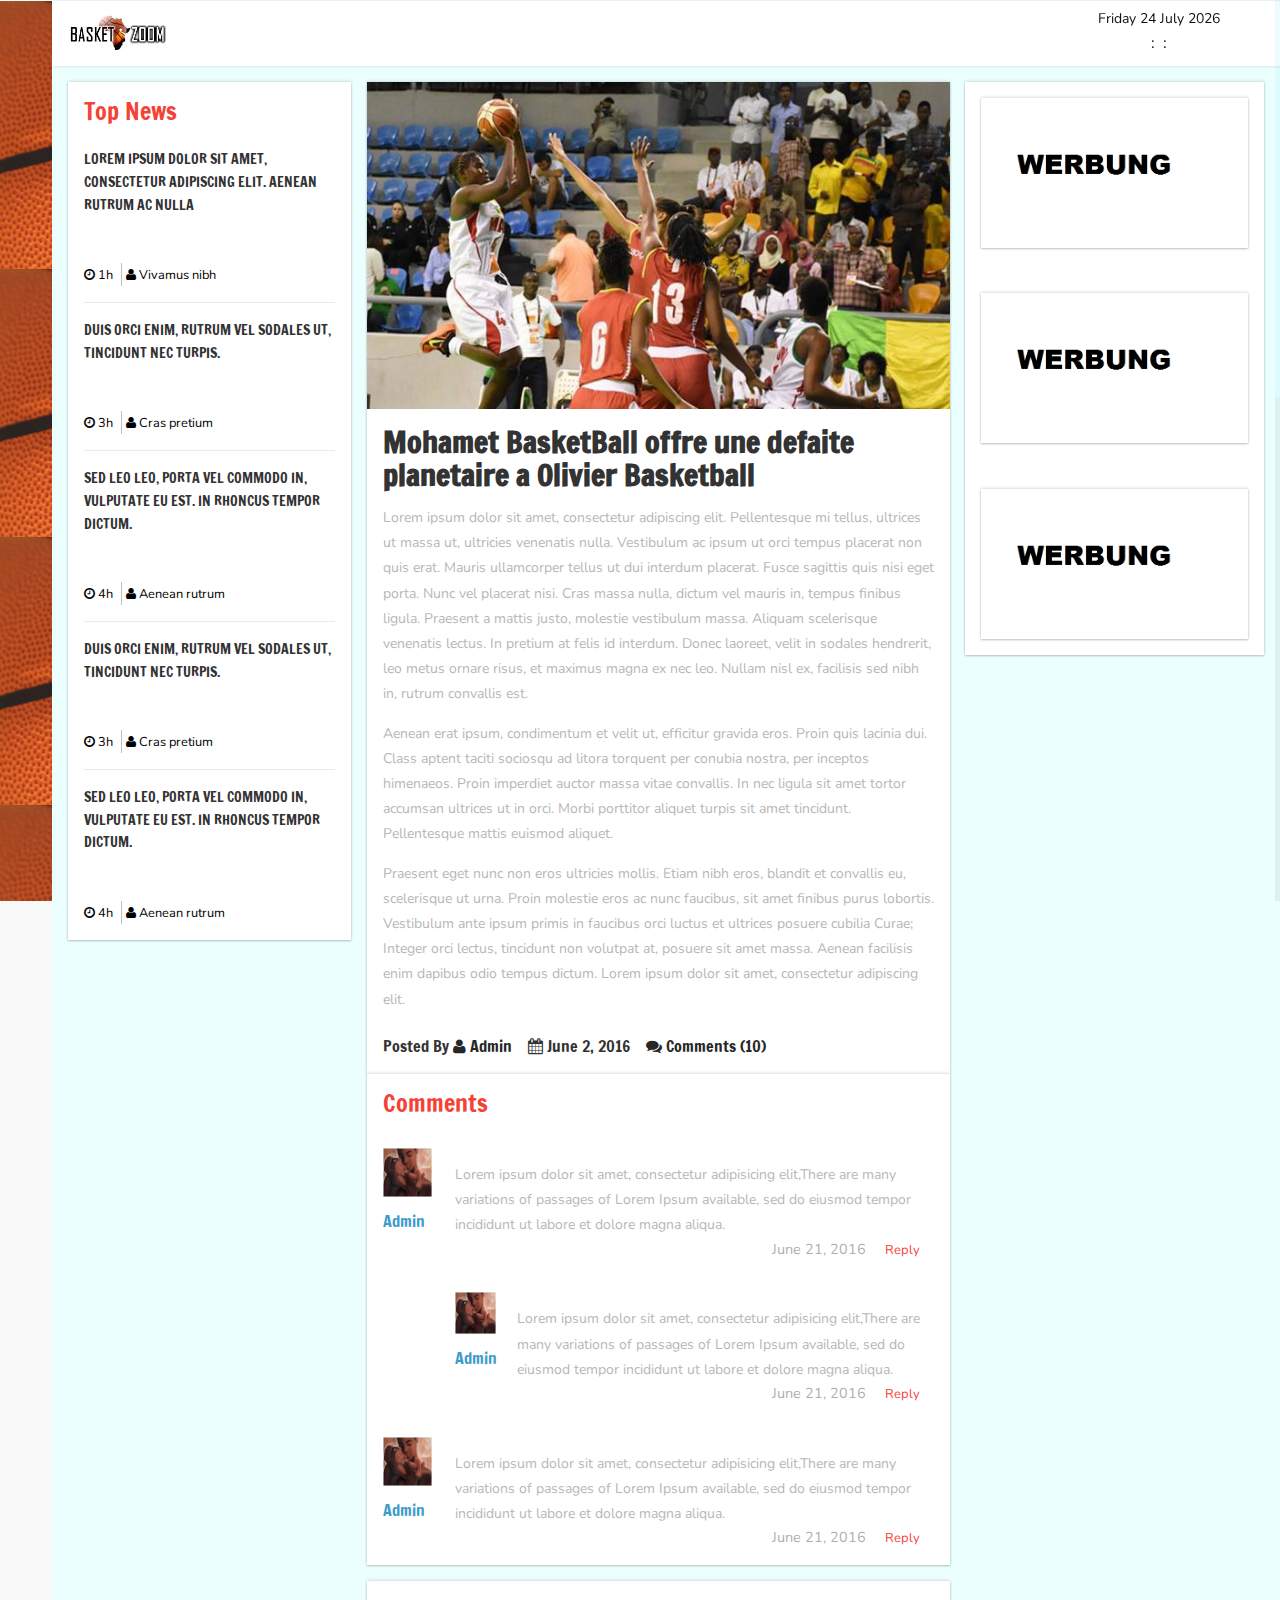
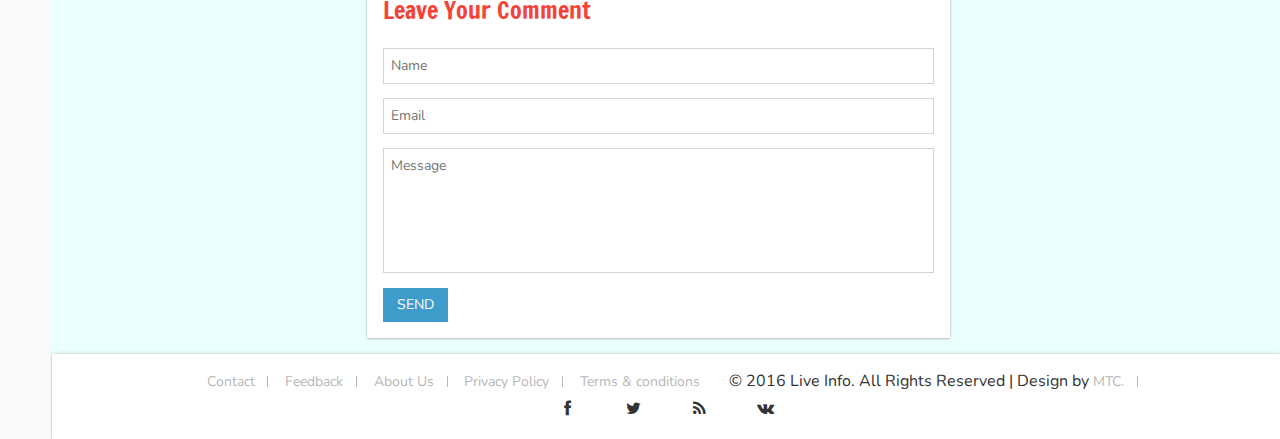
==== single.html @ 3afd2fc9 "basket ball Zoom template" ====
<!--
Author: W3layouts
Author URL: http://w3layouts.com
License: Creative Commons Attribution 3.0 Unported
License URL: http://creativecommons.org/licenses/by/3.0/
-->
<!DOCTYPE HTML>
<html>
<head>
<title>Live info a Sports Category Flat Bootstrap Responsive Website Template | Single :: w3layouts</title>
<meta name="viewport" content="width=device-width, initial-scale=1">
<meta http-equiv="Content-Type" content="text/html; charset=utf-8" />
<meta property="og:title" content="Vide" />
<meta name="keywords" content="Live info Responsive web template, Bootstrap Web Templates, Flat Web Templates, Android Compatible web template, 
Smartphone Compatible web template, free webdesigns for Nokia, Samsung, LG, SonyEricsson, Motorola web design" />
<script type="application/x-javascript"> addEventListener("load", function() { setTimeout(hideURLbar, 0); }, false); function hideURLbar(){ window.scrollTo(0,1); } </script>
 <!-- Bootstrap Core CSS -->
<link href="css/bootstrap.min.css" rel='stylesheet' type='text/css' />
<!-- Custom CSS -->
<link href="css/style.css" rel='stylesheet' type='text/css' />
<!-- Graph CSS -->
<link href="css/font-awesome.css" rel="stylesheet"> 
<!-- jQuery -->
<!-- lined-icons -->
<link rel="stylesheet" href="css/icon-font.min.css" type='text/css' />
<!-- //lined-icons -->

<!----webfonts--->
<link href='//fonts.googleapis.com/css?family=Nunito:400,700,300' rel='stylesheet' type='text/css'>
<link href='//fonts.googleapis.com/css?family=Francois+One' rel='stylesheet' type='text/css'>
<!---//webfonts---> 
 <!-- Meters graphs -->
<script src="js/jquery-1.11.1.min.js"></script>
<!-- Placed js at the end of the document so the pages load faster -->
</head> 
   
 <body class="sticky-header left-side-collapsed">
    <section>
    <!-- left side start-->
		<div class="left-side sticky-left-side">
		</div>
		<!-- left side end-->
		<!-- main content start-->
		<div class="main-content">
			<!-- header-starts -->
			<div class="header-section">
				<div class="top-logo">

					<h1><a href="index.html"><img src="images/basketZoom.png"></a></h1>   

				</div>

				<div class="clock-bottom pull-right">
					<div class="clock">
						<div id="Date"></div>
						<ul>
							<li id="hours"> </li>
							<li id="point">:</li>
							<li id="min"> </li>
							<li id="point">:</li>
							<li id="sec"> </li>
						</ul>
					</div>
				</div>
				<div class="clearfix"> </div>
			</div>
			<div id="page-wrapper">
				<div class="top-grids">
					<div class="top-grids-info">
						<!-- top-grid-right -->
						<div class="col-md-3 top-grid-right basket-top-grid-right s-top-grid-right">
							<div class="top-news features">
								<div class="top-news-heading">
									<h3>Top News</h3>
								</div>
								<div class="top-news-grids">
									<div class="top-news-grid">
										<div class="top-news-grid-heading">
											<a href="single.html">Lorem ipsum dolor sit amet, consectetur adipiscing elit. Aenean rutrum ac nulla</a>
										</div>
										<div class="t-grid top-th-grid">
											<ul>
												<li><a href="#"><i class="fa fa-clock-o"></i> 1h</a></li>
												<li><a href="#"><i class="fa fa-user"></i> Vivamus nibh</a></li>
											</ul>
										</div>
									</div>
									<div class="top-news-grid">
										<div class="top-news-grid-heading">
											<a href="single.html">Duis orci enim, rutrum vel sodales ut, tincidunt nec turpis.</a>
										</div>
										<div class="t-grid top-th-grid">
											<ul>
												<li><a href="#"><i class="fa fa-clock-o"></i> 3h</a></li>
												<li><a href="#"><i class="fa fa-user"></i> Cras pretium</a></li>
											</ul>
										</div>
									</div>
									<div class="top-news-grid s-top-news-grid">
										<div class="top-news-grid-heading">
											<a href="single.html">Sed leo leo, porta vel commodo in, vulputate eu est. In rhoncus tempor dictum. </a>
										</div>
										<div class="t-grid top-th-grid">
											<ul>
												<li><a href="#"><i class="fa fa-clock-o"></i> 4h</a></li>
												<li><a href="#"><i class="fa fa-user"></i> Aenean rutrum</a></li>
											</ul>
										</div>
									</div>
									<div class="top-news-grid">
										<div class="top-news-grid-heading">
											<a href="single.html">Duis orci enim, rutrum vel sodales ut, tincidunt nec turpis.</a>
										</div>
										<div class="t-grid top-th-grid">
											<ul>
												<li><a href="#"><i class="fa fa-clock-o"></i> 3h</a></li>
												<li><a href="#"><i class="fa fa-user"></i> Cras pretium</a></li>
											</ul>
										</div>
									</div>
									<div class="top-news-grid s-top-news-grid-info">
										<div class="top-news-grid-heading">
											<a href="single.html">Sed leo leo, porta vel commodo in, vulputate eu est. In rhoncus tempor dictum. </a>
										</div>
										<div class="t-grid top-th-grid">
											<ul>
												<li><a href="#"><i class="fa fa-clock-o"></i> 4h</a></li>
												<li><a href="#"><i class="fa fa-user"></i> Aenean rutrum</a></li>
											</ul>
										</div>
									</div>
								</div>
							</div>
							
						</div>
						<!-- //top-grid-right -->
						<!-- top-grid-left -->
						<div class="col-md-9 top-grid-left basket-top-grid-left">
							<!-- top-big-grids -->
							<div class="top-big-grids">
								<div class="col-md-8 top-grid-left-left s-top-grid-left-left">
									<div class="top-grid-left-left-grids">
										<div class="s-top-grid-left-img">
											<div data-video="Bzt6h5uFWOU" id="video"> 
												<img src="images/f4.jpg" alt="Use your own screenshot."> 
											</div>
											<div class="clearfix"> </div>
											<div  class="single-img-grid">
												<div class="s-author">
													<h2> <b>Mohamet BasketBall offre une defaite planetaire a Olivier Basketball </b></h2>
												</div>
												<div class="s-para">
													<p>Lorem ipsum dolor sit amet, consectetur adipiscing elit. Pellentesque mi tellus, ultrices ut massa ut, ultricies venenatis nulla. Vestibulum ac ipsum ut orci tempus placerat non quis erat. Mauris ullamcorper tellus ut dui interdum placerat. Fusce sagittis quis nisi eget porta. Nunc vel placerat nisi. Cras massa nulla, dictum vel mauris in, tempus finibus ligula. Praesent a mattis justo, molestie vestibulum massa. Aliquam scelerisque venenatis lectus. In pretium at felis id interdum. Donec laoreet, velit in sodales hendrerit, leo metus ornare risus, et maximus magna ex nec leo. Nullam nisl ex, facilisis sed nibh in, rutrum convallis est.
													<span>Aenean erat ipsum, condimentum et velit ut, efficitur gravida eros. Proin quis lacinia dui. Class aptent taciti sociosqu ad litora torquent per conubia nostra, per inceptos himenaeos. Proin imperdiet auctor massa vitae convallis. In nec ligula sit amet tortor accumsan ultrices ut in orci. Morbi porttitor aliquet turpis sit amet tincidunt. Pellentesque mattis euismod aliquet.</span>
													Praesent eget nunc non eros ultricies mollis. Etiam nibh eros, blandit et convallis eu, scelerisque ut urna. Proin molestie eros ac nunc faucibus, sit amet finibus purus lobortis. Vestibulum ante ipsum primis in faucibus orci luctus et ultrices posuere cubilia Curae; Integer orci lectus, tincidunt non volutpat at, posuere sit amet massa. Aenean facilisis enim dapibus odio tempus dictum. Lorem ipsum dolor sit amet, consectetur adipiscing elit.
													</p>
													
												</div>
												</br>
												<div class="s-author">
													<p>Posted By <a href="#"><i class="fa fa-user" aria-hidden="true"></i> Admin</a> &nbsp;&nbsp; <i class="fa fa-calendar" aria-hidden="true"></i> June 2, 2016 &nbsp;&nbsp; <a href="#"><i class="fa fa-comments" aria-hidden="true"></i> Comments (10)</a></p>
												</div>
											</div>
										</div>
									</div>
								
									<div class="comments-grid">
										<div class="comments-heading">
											<h3>Comments</h3>
										</div>
										<div class="response">
											<div class="media response-info">
												<div class="media-left response-text-left">
													<a href="#">
														<img class="media-object" src="images/at1.jpg" alt="">
													</a>
													<h5><a href="#">Admin</a></h5>
												</div>
												<div class="media-body response-text-right">
													<p>Lorem ipsum dolor sit amet, consectetur adipisicing elit,There are many variations of passages of Lorem Ipsum available, 
														sed do eiusmod tempor incididunt ut labore et dolore magna aliqua.</p>
													<ul>
														<li>June 21, 2016</li>
														<li><a href="single.html">Reply</a></li>
													</ul>
													<div class="media response-info">
														<div class="media-left response-text-left">
															<a href="#">
																<img class="media-object" src="images/at2.jpg" alt="">
															</a>
															<h5><a href="#">Admin</a></h5>
														</div>
														<div class="media-body response-text-right">
															<p>Lorem ipsum dolor sit amet, consectetur adipisicing elit,There are many variations of passages of Lorem Ipsum available, 
																sed do eiusmod tempor incididunt ut labore et dolore magna aliqua.</p>
															<ul>
																<li>June 21, 2016</li>
																<li><a href="single.html">Reply</a></li>
															</ul>		
														</div>
														<div class="clearfix"> </div>
													</div>
												</div>
												<div class="clearfix"> </div>
											</div>
											<div class="media response-info">
												<div class="media-left response-text-left">
													<a href="#">
														<img class="media-object" src="images/at3.jpg" alt="">
													</a>
													<h5><a href="#">Admin</a></h5>
												</div>
												<div class="media-body response-text-right">
													<p>Lorem ipsum dolor sit amet, consectetur adipisicing elit,There are many variations of passages of Lorem Ipsum available, 
														sed do eiusmod tempor incididunt ut labore et dolore magna aliqua.</p>
													<ul>
														<li>June 21, 2016</li>
														<li><a href="single.html">Reply</a></li>
													</ul>		
												</div>
												<div class="clearfix"> </div>
											</div>
										</div>
									</div>
									<div class="opinion">
										<h3>Leave Your Comment</h3>
										<form>
											<input  type="text" placeholder="Name" required="">
											<input type="text" placeholder="Email" required="">
											<textarea  placeholder="Message" required=""></textarea>
											<input  type="submit" value="SEND">
										</form>
									</div>
								</div>
								<!-- top-grid-left-right -->
								<div class="col-md-4 top-grid-left-right s-top-grid-left-right">
									<!-- most-view-grids -->
									<div class="most-view-grids s-most-view-grids">
										<div class="two-grid-info">
												<div class="two-grid-img">
													<a href="single.html"><img src="images/werbung.png" alt="" /></a>
												</div>
												
										</div>
										</br> </br>
									    <div class="two-grid-info">
												<div class="two-grid-img">
													<a href="single.html"><img src="images/werbung.png" alt="" /></a>
												</div>
												
										</div>
										</br> </br>
										   <div class="two-grid-info">
												<div class="two-grid-img">
													<a href="single.html"><img src="images/werbung.png" alt="" /></a>
												</div>
												
										</div>
									</div>
									<!-- //most-view-grids -->
								</div>
								<!-- top-grid-left-right -->
								<div class="clearfix"> </div>
							</div>
							<!-- //top-big-grids -->
						</div>
						<!-- //top-grid-left -->
						<div class="clearfix"> </div>
					</div>
				
				</div>
			</div>
			<!-- Modal -->
						<div class="modal fade" id="myModal" role="dialog">
							<div class="modal-dialog">
							<!-- Modal content-->
								<div class="modal-content">
									<div class="modal-header">
										<button type="button" class="close" data-dismiss="modal">&times;</button>
										<div class="login-body">
											<div class="login-heading">
												<h3>Login</h3>
											</div>
											<div class="login-info">
												<form>
													<input type="text" class="user" name="email" placeholder="Email" required="">
													<input type="password" name="password" class="lock" placeholder="Password">
													<div class="forgot-top-grids">
														<div class="forgot-grid">
															<ul>
																<li>
																	<input type="checkbox" id="brand1" value="">
																	<label for="brand1"><span></span>Remember me</label>
																</li>
															</ul>
														</div>
														<div class="forgot">
															<a href="#">Forgot password?</a>
														</div>
														<div class="clearfix"> </div>
													</div>
													<input type="submit" name="Sign In" value="Login">
													<div class="signup-text">
														<a href="signup.html">Don't have an account? Create one now</a>
													</div>
													<hr>
													<h2>or login with</h2>
													<div class="login-icons">
														<ul>
															<li><a href="#" class="facebook"><i class="fa fa-facebook"></i></a></li>
															<li><a href="#" class="twitter"><i class="fa fa-twitter"></i></a></li>
															<li><a href="#" class="google"><i class="fa fa-google-plus"></i></a></li>
															<li><a href="#" class="dribbble"><i class="fa fa-dribbble"></i></a></li>
														</ul>
													</div>
												</form>
											</div>
										</div>
									</div>
								</div>
							</div>
						</div>
					<!-- //	Modal -->
			<!--footer section start-->
	<footer>
			<div class="footer-left">
				<ul>
					<li><a href="contact.html">Contact</a></li>
					<li><a href="#"  data-toggle="modal" data-target="#myModal">Feedback</a></li>
					<li><a href="about.html">About Us</a></li>
					<li><a href="privacy.html">Privacy Policy</a></li>
					<li><a href="terms.html">Terms & conditions</a></li>
					<li><p>© 2016 Live Info. All Rights Reserved | Design by <a href="https://w3layouts.com/" target="_blank">MTC.</a></p></li>
				</ul>
			</div>
			
			<div class="social">
				<ul>
					<li><a href="#"><i class="fa fa-facebook"></i></a></li>
					<li><a href="#"><i class="fa fa-twitter"></i></a></li>
					<li><a href="#"><i class="fa fa-rss"></i></a></li>
					<li><a href="#"><i class="fa fa-vk"></i></a></li>
				</ul>
			</div>
			<div class="clearfix"> </div>
		</footer>
        <!--footer section end-->
		</div>
        

      <!-- main content end-->
	</section>
	<script src="js/modernizr.custom.js"></script>
	<!--pop-up-->
	<script src="js/menu_jquery.js"></script>
	<!--//pop-up-->	
	<script src="js/jquery.nicescroll.js"></script>
	<script src="js/scripts.js"></script>
	<!-- Bootstrap Core JavaScript -->
	<script src="js/bootstrap.min.js"></script>
	<!--pop-up-->
	<script src="js/menu_jquery.js"></script>
	<!--//pop-up-->	
	<!-- clock-bottom -->
	<script type="text/javascript">
	$(document).ready(function() {
	// Create two variable with the names of the months and days in an array
	var monthNames = [ "January", "February", "March", "April", "May", "June", "July", "August", "September", "October", "November", "December" ]; 
	var dayNames= ["Sunday","Monday","Tuesday","Wednesday","Thursday","Friday","Saturday"]

	// Create a newDate() object
	var newDate = new Date();
	// Extract the current date from Date object
	newDate.setDate(newDate.getDate());
	// Output the day, date, month and year    
	$('#Date').html(dayNames[newDate.getDay()] + " " + newDate.getDate() + ' ' + monthNames[newDate.getMonth()] + ' ' + newDate.getFullYear());

	setInterval( function() {
		// Create a newDate() object and extract the seconds of the current time on the visitor's
		var seconds = new Date().getSeconds();
		// Add a leading zero to seconds value
		$("#sec").html(( seconds < 10 ? "0" : "" ) + seconds);
		},1000);
		
	setInterval( function() {
		// Create a newDate() object and extract the minutes of the current time on the visitor's
		var minutes = new Date().getMinutes();
		// Add a leading zero to the minutes value
		$("#min").html(( minutes < 10 ? "0" : "" ) + minutes);
		},1000);
		
	setInterval( function() {
		// Create a newDate() object and extract the hours of the current time on the visitor's
		var hours = new Date().getHours();
		// Add a leading zero to the hours value
		$("#hours").html(( hours < 10 ? "0" : "" ) + hours);
		}, 1000);
		
	}); 
	</script>
	<!-- clock-bottom -->
	
	<!-- video -->
	<script src="js/simplePlayer.js"></script>
	<script>
		$("document").ready(function() {
			$("#video").simplePlayer();
		});
	</script>
	<!-- //video -->
	<!-- ResponsiveTabs -->
	<script src="js/easyResponsiveTabs.js" type="text/javascript"></script>
	<script type="text/javascript">
		$(document).ready(function () {
			$('#horizontalTab').easyResponsiveTabs({
				type: 'default', //Types: default, vertical, accordion           
				width: 'auto', //auto or any width like 600px
				fit: true   // 100% fit in a container
			});
		});
	</script>
	<!-- //ResponsiveTabs -->
</body>
</html>
---- css/style.css ----
/*
Author: W3layout
Author URL: http://w3layouts.com
License: Creative Commons Attribution 3.0 Unported
License URL: http://creativecommons.org/licenses/by/3.0/
*/
h1,h2,h3,h4,h5,h6{
	margin:0;	
	font-family: 'Francois One', sans-serif;
}
ul, ol {margin: 0;}
p {margin: 0;}

html, body{
	font-family: 'Nunito', sans-serif;
    font-size: 100%;
  	overflow-x: hidden;
	background: #f9f9f9;
}
body a{
	transition:0.5s all;
	-webkit-transition:0.5s all;
	-moz-transition:0.5s all;
	-o-transition:0.5s all;
	-ms-transition:0.5s all;
	text-decoration:none;
}
a:focus, a:active, a:hover {
    outline: none;
    -webkit-transition: all 0.3s;
    -moz-transition: all 0.3s;
    transition: all 0.3s;
    color: #353F4F;
	text-decoration:none;
}
.icons {
    margin: 2em 2em;
    background: #fff;
    padding: 2em;
	-ms-box-shadow: 0 1px 3px 0px rgba(0, 0, 0, 0.2);
    -o-box-shadow: 0 1px 3px 0px rgba(0, 0, 0, 0.2);
    -moz-box-shadow: 0 1px 3px 0px rgba(0, 0, 0, 0.2);
    -webkit-box-shadow: 0 1px 3px 0px rgba(0, 0, 0, 0.2);
    box-shadow: 0 1px 3px 0px rgba(0, 0, 0, 0.2);
}
.ic-ons {
    padding: 1em;
}
.fa-hover.col-md-3.col-sm-4 {
    font-size: 1em;
    padding: .5em;
}
.met-top {
    float: right;
    width: 40%;
}
.show_hide {
    display:none;
    float:left;
}
.meters_list{
	border: 1px solid #F0F0F0;
	background: #65cea7;
	color:#FFF;
	border-radius: 4px;
	-webkit-border-radius: 4px;
	-moz-border-radius: 4px;
	-o-border-radius: 4px;
	padding:0;
	font-size: 20px;
	text-transform: uppercase;
	font-weight: 600;
}
.meters_list img{
	width: 24%;
	display: inline-block;
	vertical-align: middle;
	margin-right: 15px;
}
.nofitications-dropdown li .dropdown-menu:before,.drp-mnu:before {
    position: absolute;
    top:-8.5px;
    left: 5px;
    display: inline-block;
    border-right: 8px solid transparent;
    border-bottom: 8px solid #DFDFDF;
    border-left: 8px solid transparent;
    content: '';
}
/*---------------------------------
            LEFT SIDE
----------------------------------*/

.left-side {
    width: 200px;
    position: absolute;
    top: 0;
    left: 0;
}

.sticky-left-side {
    position: fixed;
    height: 100%;
    overflow-y: auto;
    z-index: 999;
    background: #3E9CCA;
	background-image: url(../images/basketball-background-25.png);
}	
.left-side-collapsed .sticky-left-side {
    overflow-y: visible;
}
.logo a {
	color: #FFFFFF;
	font-size: .875em;
    margin: 0;
    text-decoration: none;
    display: block;
    text-transform: capitalize;
	padding: 12px 15px;
}
.logo a span{
    padding-left: .5em;
}
.logo a:hover{
	color:#F44336;
	background-color: #353f4f;
}
.logo-icon {
    display: none;
}
div#page-wrapper {
    padding: 2em 1em 1em;
}
.left-side-collapsed .logo-icon {
    height: 51px;
    margin-top: 0;
    display: block !important;
}
.logo-icon a{
    display: block;
    text-align: center;
    text-decoration: none;
    padding: 10px;
}
.logo-icon a i{
	line-height: 1.4em;
    font-size: 1.5em;
    color: #fff;
    padding-top: 10px;
    display: block;
}
.logo-icon a:hover{
	color:#b8c9f1;
}
.left-side-inner {
    padding: 0px;
    margin-bottom: 50px;
}

.left-side .searchform {
    display: none;
}

.left-side .searchform::after {
    content: '';
    display: block;
    clear: both;
}

.left-side .searchform input {
    padding: 10px;
    width:83%;
    margin: 0 0 15px 10px;
    -moz-border-radius: 2px;
    -webkit-border-radius: 2px;
    border-radius: 2px;
    border: none;
}

.left-side .logged-user {
    padding: 0 0 15px 12px;
    margin: 0 0 10px 0;
    border-bottom: 1px solid rgba(255, 255, 255, 0.1);
    display: none;
}

.left-side .logged-user .media-object {
    width: 40px;
    height:40px;
    display:block;
    -moz-border-radius: 3em;
    -webkit-border-radius: 3em;
    border-radius: 3em;
    float: left;
}

.left-side .logged-user .media-body {
    margin-left: 60px;
    color: #d7d7d7;
}
/*-- w3layouts --*/
.left-side .logged-user .media-body h4 {
    font-size: 15px;
    margin: 5px 0 0 0;
}

.left-side .logged-user .media-body h4 a {
    color: #fff;
}

.left-side .logged-user .media-body span {
    font-style: italic;
    font-size: 11px;
    opacity: 0.5;
}

.custom-nav {
    margin-bottom: 10px;
}

.custom-nav > li > a {
    color: #FFFFFF;
    padding: 12px 20px;
    border-radius: 0;
    -webkit-border-radius: 0;
    font-size: .875em;
}

.custom-nav > li > a:hover,
.custom-nav > li > a:active {
    background-color: #353f4f;
    color:#F44336;
    border-radius: 0;
    -webkit-border-radius: 0;
}

.custom-nav > li.menu-list > a {
    background: transparent;
}

.custom-nav > li.menu-list > a:hover {
    background-color: #353f4f;
}

.custom-nav > li.nav-active > a {
    background-color:#353f4f;
    color:#F44336;
}

.custom-nav > li.nav-active > ul{
	/*-- agileits --*/
    display: block;
}

.custom-nav > li.nav-active > a:hover {
    
}

.custom-nav > li.active > a,
.custom-nav > li.active > a:hover,
.custom-nav > li.active > a:focus {
    background-color: #353f4f;
    color:#F44336;
}

ul.dropdown-menu.drp-mnu li {
    width: 100%;
}

.custom-nav > li.menu-list.active > a {
    background-image: url(../images/plus.png);
}

.custom-nav > li.nav-active.active > a {
    background-image: url(../images/minus.png);
}

.custom-nav > li.nav-active.active > a:hover {
    background-image: url(../images/minus.png);
}

.custom-nav li .fa {
    font-size: 16px;
    vertical-align: middle;
    margin-right: 10px;
    width: 16px;
    text-align: center;
}

.custom-nav .sub-menu-list {
    list-style: none;
    display: none;
    margin: 0;
    padding: 0;
    background: #353f4f;
}

.custom-nav .sub-menu-list > li > a {
    color: #fff;
    font-size: 13px;
	/*-- w3layouts --*/
    display: block;
    padding: 10px 5px 10px 50px;
    -moz-transition: all 0.2s ease-out 0s;
    -webkit-transition: all 0.2s ease-out 0s;
    transition: all 0.2s ease-out 0s;
}

.custom-nav .sub-menu-list > li > a:hover,
.custom-nav .sub-menu-list > li > a:active,
.custom-nav .sub-menu-list > li > a:focus {
    text-decoration: none;
    color:#fff;
	background: #FF5F54;
}
.profile_img i {
	float: right;
    margin: .5em 0 0;
    color:#00BCD4;
}
.custom-nav .sub-menu-list > li .fa {
    font-size: 12px;
    opacity: 0.5;
    margin-right: 5px;
    text-align: left;
    width: auto;
    vertical-align: baseline;
}

.custom-nav .sub-menu-list > li.active > a {
    color: #65CEA7;
    background-color: #2A323F;
}

.custom-nav .sub-menu-list ul {
    margin-left: 12px;
    border: 0;
}

.custom-nav .menu-list.active ul {
    display: block;
}
.nav>li>a {
	position: relative;
	display: block;
	padding: 12px 15px;
}
.nav>li {
	position: relative;
	display: block;
	/*-- agileits --*/
}
.nav-stacked>li+li {
    margin-top: 0;
    margin-left: 0;
}
@media (max-width:767px){
	.hidden-xs{display:none!important}
	.visible-xs {
		display: none !important;
	}
}
@media (min-width:768px) and (max-width:991px){
	.hidden-sm{display:none!important}
}
@media (min-width:992px) and (max-width:1199px){
	.hidden-md{display:none!important}
}
@media (min-width:1200px){
	.hidden-lg{display:none!important}
}
/*------------------------------------------
            LEFT SIDE COLLAPSE
-------------------------------------------*/

.left-side-collapsed .logo {
    display: none;
}

.left-side-collapsed .header-section {
    margin-left: 0px;
}

.left-side-collapsed .left-side {
    width: 52px;
    top: 0px;
}

.left-side-collapsed .left-side-inner {
    padding: 0;
}

h5.left-nav-title {
    margin-left: 10px;
    color: #fff;
    margin-bottom:8px;
}

.left-side-collapsed .custom-nav {
    margin: 2px 0 20px 0;
}

.left-side-collapsed .custom-nav li a {
    text-align: center;
    padding: 7px;
    position: relative;
	
}

.left-side-collapsed .custom-nav > li.menu-list > a {
    background-image: none;
}

.left-side-collapsed .custom-nav li a span {
    position: absolute;
    background:#F44336;
    padding: 11.7px;
    left: 52px;
    top: 1px;
    min-width: 160px;
    text-align: left;
    z-index: 100;
    display: none;
	font-size:14px;
}

.left-side-collapsed .custom-nav li a span:after {
    right: 100%;
    top: 50%;
    border: solid transparent;
    content: " ";
    height: 0;
    width: 0;
    position: absolute;
    pointer-events: none;
    border-color: rgba(0, 0, 0, 0);
    border-right-color:#F44336;
    border-width: 6px;
    margin-top: -6px;
}

.left-side-collapsed .custom-nav li.active a span {
    -moz-border-radius: 0;
    -webkit-border-radius: 0;
    border-radius: 0;
}

.left-side-collapsed .custom-nav ul,
.left-side-collapsed .custom-nav .menu-list.nav-active ul {
    display: none;
}

.left-side-collapsed .custom-nav .menu-list.nav-hover ul {
    display: block;
}

.left-side-collapsed .custom-nav > li.nav-hover > a,
.left-side-collapsed .custom-nav > li.nav-hover.active > a {
    background:#353f4f;
    color:#F44336;
}

.left-side-collapsed .custom-nav li.nav-hover a span {
    display: block;
    color: #fff;
}

.left-side-collapsed .custom-nav li.nav-hover.active a span {
    background:#F44336;
    color: #fff;
}

.left-side-collapsed .custom-nav li.nav-hover ul {
    display: block;
    position: absolute;
    top: 44px;
    left: 52px;
    margin: 0;
    min-width: 160px;
	background: #FF5F54;
    z-index: 100;
    -moz-border-radius: 0 0 2px 0;
    -webkit-border-radius: 0 0 2px 0;
    border-radius: 0 0 2px 0;
}

.left-side-collapsed .custom-nav ul a {
    text-align: left;
    padding: 6px 10px;
    padding-left: 10px;
}

.left-side-collapsed .custom-nav ul a:hover {
    background: #F44336;
}

.left-side-collapsed .custom-nav li a i {
    margin-right: 0;
	font-size: 1.2em;
}
ul.nav li a span {
    padding-left: .5em;
}

.left-side-collapsed .main-content {
    margin-left: 52px;
}


.left-side-collapsed .left-side{
    overflow: visible !important;
}

/*----------------------------
        HEADER SECTION
-----------------------------*/

.header-section {
    background: #ffffff;
    box-shadow: 1px 0 3px rgba(0,0,0,.15);
    -webkit-box-shadow: 1px 0 3px rgba(0,0,0,.15);
    -moz-box-shadow: 1px 0 3px rgba(0,0,0,.15);
    -o-box-shadow: 1px 0 3px rgba(0,0,0,.15);
}

.header-section::after {
    clear: both;
    display: block;
    content: '';
}
.move-button{
	
}
.toggle-btn {
    font-size: 15px;
    padding: 10px 0 0;
    width: 40px;
    height: 40px;
    margin: 0 0 0 2em;
    text-align: center;
    cursor: pointer;
    float: left;
    color: #fff;
    background: #F44336;
    border: none;
    border-radius: 100%;
    -moz-transition: all 0.2s ease-out 0s;
    -webkit-transition: all 0.2s ease-out 0s;
    transition: all 0.2s ease-out 0s;
}

.toggle-btn:hover {
    background:#C3C3C3;
    color: #fff;
}

.searchform input {
    box-shadow: none;
    float: left;
    font-size: 14px;
    margin:8px 0 0 10px;
    padding:7px 10px;
    width: 220px;
    outline:none;
    border:1px solid #eee;
    border-radius:4px;
    -webkit-border-radius:4px;
    -moz-border-radius:4px;
    -o-border-radius:4px;
}
.searchform input:focus {
    -moz-box-shadow: none;
    -webkit-box-shadow: none;
    box-shadow: none;
    border-color: #ddd;
}
.logo-co{
	float:left;
	padding:7px 15px 6px;
}
.logo-co a {
	display:block;
}
.top-logo{
    float: left;
    width: 9%;
    margin: 0em 1em 0 1em;
}
.top-logo h1{
	margin:0;
}
.top-logo h1 a{
    color: #FFF;
    font-size: 1em;
    text-decoration: none;
    font-weight: 600;
}
.top-search{
    float: left;
    width: 45%;
    text-align: center;
}
.top-search form input[type="text"] {
	display: inline-block;
    background: none;
    border: 1.5px solid #FFFFFF;
    width: 50%;
    outline: none;
    padding: 6px 9px;
    font-size: .9em;
    color: #FFFFFF;
    margin: .4em 0 0 0;
}
.dropdown-grids {
    float: left;
    margin: .4em 0em 0 0;
}
/*--Login --*/
#loginContainer {
    position: relative;
    padding: 0.4em 0em;
    background: #3E9CCA;
}
#loginContainer a span{
    padding: .5em 2em;
    color: #FFF;
}
#loginButton {  
    position:relative;
    z-index:30;
    cursor:pointer;
}
#loginBox {
    position: absolute;
    top: 45px;
    left: -282px;
    display: none;
    z-index: 99999;
}
#loginForm:after {
    content: '';
    position: absolute;
    right: 25px;
    top: -9px;
    border-left: 10px solid rgba(0, 0, 0, 0);
    border-right: 10px solid rgba(0, 0, 0, 0);
    border-bottom: 10px solid #FFFFFF;
}
#loginForm {
    width: 375px;
    background: #fff;
    border: 1px solid #d6d6d6;
}
#loginForm fieldset {
    margin:0 0 15px 0;
    display:block;
    border:0;
    padding:0;
}
fieldset#body {
    border-radius: 3px;
    -webkit-border-radius: 3px;
    -moz-border-radius: 3px;
    -o-border-radius: 3px;
    margin: 0 0 1em 0;
}
#loginForm #checkbox {
    width:auto;
    margin:3px 6px 0 0;
    float:left;
    padding:0;
    border:0;
    *margin:-3px 9px 0 0; 
}
#body label {
    color:#87807c;
    margin:10px 0 0 0;
    display:block;
    float:left;
    font-size:0.9em;
}
#loginForm #body fieldset label{
    display: block;
    float: none;
    margin: 0 0 6px 0;
    font-weight: 400;
}
#body label i {
    color: #9E9E9E;
    font-size: .875em;
    font-style: normal;
}
#loginForm input {
    width: 100%;
    border: 1px solid #DADADA;
    color: #222;
    background: #FFF;
    padding: 6px;
    font-size: 0.9em;
    -webkit-apperance: none;
}
#loginForm #login {
    background: #3E9CCA;
    color: #fff;
    font-size: 1em;
    padding: 5px 20px;
    border: 1px solid #3E9CCA;
    transition: all .5s;
    -webkit-transition: all .5s;
    -moz-transition: all .5s;
    -o-transition: all .5s;
}
#loginForm #login:hover {
    background: #FFFFFF;
    color: #777;
    border: 1px solid #777;
}
#loginForm span {
    display: block;
    padding-bottom: 15px;
}
#loginForm span a{
    color: #DD4B39 !important;
    padding: 0 !important;
    font-size: .875em;
}
#loginForm span a:hover{
    text-decoration: none;
    color: #2B2B2B !important;
}
input:focus {
    outline:none;
}
.login-grid-left{
    float: none;
    width: 100%;
    padding: 2em;
}
.or-grid{
	margin: 1em 0;
    position: relative;
    text-align: center;
}
.or-grid p{
	color:#777;
	font-size:1em;
	margin:0;
}
.or-grid p:before{
    content: '';
    background: #777;
    padding: .4px;
    position: absolute;
    width: 43%;
    top: 47%;
    left: 1%;
}
.or-grid p:after{
    content: '';
    background: #777;
    padding: .4px;
    position: absolute;
    width: 43%;
    top: 47%;
    right: 1%;
}
.social-sits {
    margin: 2em 0 0 0;
}
.facebook-button {
    margin-bottom: 2em;
}
.button-bottom {
    margin-top: 1em;
}
.facebook-button a {
    background: url(../images/fb1.png) no-repeat 14px 9px #3b5998;
    color: #fff;
    padding: .5em 1em .5em 3em;
    text-decoration: none;
    font-size: 14px;
}
.chrome-button a {
    background: url(../images/ch1.png) no-repeat 14px 9px #dd4b39;
    color: #FFF;
    font-size: 14px;
    padding: .5em 1em .5em 3em;
    text-decoration: none;
}
.social-sits p {
    color: #777;
    font-size: .9em;
}
.button-bottom p a {
    color: #F44336;
}
.emergency-grid {
    float: right;
}
.emergency-grid ul{
	padding:0;
	margin:0;
}
.emergency-grid ul li{
    display: inline-block;
    color: #A9A9A9;
    margin: 0;
    font-size: 1em;
}
.emergency-grid ul li.call{
    color: #292929;
    font-weight: 600;
    font-size: 2em;
}
/*--//Login --*/
/* ------------------------------
        STICKY HEADER
---------------------------------*/
.sticky-header .header-section {
    position: fixed;
    top: 0;
    left: 200px;
    width: 100%;
    z-index: 100;
    padding: .5em 0;
}

.sticky-header .main-content {
    padding-top: 50px;
}
.sticky-header .menu-right {
    margin-right: 0;
}
.sticky-header.left-side-collapsed .header-section {
    left: 52px;
}
.sticky-header.left-side-collapsed .menu-right {
    margin-right: 0;
}
.menu-right {
    margin:6px 15px 0px 0;
}
/*-- clock-bottom --*/
.clock-bottom {
    float: left;
    width: 17%;
	margin: 0em 4em 0 1em;
}
@font-face {
    font-family: 'BebasNeueRegular';
    src: url('BebasNeue-webfont.eot');
    src: url('BebasNeue-webfont.eot?#iefix') format('embedded-opentype'),
         url('BebasNeue-webfont.woff') format('woff'),
         url('BebasNeue-webfont.ttf') format('truetype'),
         url('BebasNeue-webfont.svg#BebasNeueRegular') format('svg');
    font-weight: normal;
    font-style: normal;

}



#Date { 
    font-size: .875em;
    text-align: center;
    color: #111111;
 }

.clock ul { 
    padding: 0;
    margin: .2em 0 0 0;
    text-align: center;
}
.clock ul li { 
    display: inline;
    font-size: 1em;
    text-align: center;
    color: #111;
}

#point {
    position: relative;
    -moz-animation: mymove 1s ease infinite;
    -webkit-animation: mymove 1s ease infinite;
    padding-left: 2px;
    padding-right: 2px;
 }

@-webkit-keyframes mymove 
{
0% {opacity:1.0; text-shadow:0 0 20px #00c6ff;}
50% {opacity:0; text-shadow:none; }
100% {opacity:1.0; text-shadow:0 0 20px #00c6ff; }	
}


@-moz-keyframes mymove 
{
0% {opacity:1.0; text-shadow:0 0 20px #00c6ff;}
50% {opacity:0; text-shadow:none; }
100% {opacity:1.0; text-shadow:0 0 20px #00c6ff; }	
}
/*-----------------------------
        MAIN CONTENT
------------------------------*/
.col-md-6.col_1_of_2.span_1_of_2 {
    margin-bottom: 0.6em;
}
.main-content {
    margin-left: 200px;
    background: #ECFFFF;
    min-height: 1000px;
}
.main-content2{
	min-height: 1250px !important;
}
.main-content5{
	min-height: 1030px !important;
}
.main-content6{
	min-height: 1700px !important;
}
.main-content3{
	min-height:2580px !important;
}
.main-content4{
	min-height: 2275px !important;
}
.language-grid {
    float: left;
    width: 10%;
    margin: .4em 1em 0 0;
}
.language-grid select.form-control {
    cursor: pointer;
    color: #FFF;
    border: none;
    background: url(../images/select-arrow.png) no-repeat 95% center;
    border: solid 1px #FFF;
    border-radius: 3px;
    -webkit-border-radius: 3px;
    -moz-border-radius: 3px;
    -o-border-radius: 3px;
    -ms-border-radius: 3px;
    outline: none;
    -webkit-appearance: none;
}
.language-grid select.form-control option {
	color: #272C2E;
    border: none;
    background: #fff;
}
.language-grid select.form-control:focus{
	box-shadow: 0 0 0;
}
.top-grid-left {
    padding-left: 0;
}
.top-grid-left-left {
    padding-left: 0;
}
.top-grid-left-left-grids{
	box-shadow: 0 -1px 3px rgba(0,0,0,.12),0 1px 2px rgba(0,0,0,.24);
}
.top-grid-left-img {
    padding: 0;
}
.background-video {
  position: fixed;
  background-size: cover;
  -webkit-background-size: cover;
  -moz-background-size: cover;
  -o-background-size: cover;
  width: 100%;
  height:100%;
}
.center-container,.ban-shade {
    min-height: 275px;
}
.top-grid-left-img a img{
	width:100%;
}
.top-grid-left-img {
    z-index: 1 !important;
}
video {
    z-index: 1 !important;
}
.top-grid-left-info {
    padding: 1em;
    background: #FFF;
}
.top-grid-left-info a.text,.top-grid-left-right-info a.text{
    font-size: 1.2em;
    margin: 0;
    line-height: 1.3em;
    color: #333;
    font-family: 'Francois One', sans-serif;
}
.top-grid-left-info a.text:hover,.top-grid-left-right-info a.text:hover{
	color:#3E9CCA;
}
.top-grid-left-info p,.top-grid-left-right-info p{
    color: #B7B7B7;
    margin: 1em 0 0 0;
    font-size: .875em;
    line-height: 1.8em;
}
.t-grid{
    margin: 2em 0 0 0;
}
.t-grid ul{
	padding:0;
	margin:0;
}
.t-grid ul li{
    display: inline-block;
    border-right: ridge 1px #BFBFBF;
    padding: 0 .5em;
}
.t-grid ul li:nth-child(2){
	border-right:none;
}
.t-grid ul li a{
	color:#000;
	font-size:.875em;
}
.t-grid ul li a:hover{
	color:#F44336;
}
/*-- three-grids --*/
.three-grids{
	margin:1em 0;
}
.three-grid{
    width: 31.7%;
    float: left;
}
.three-grid:nth-child(2){
	margin:0 1em;
}
.three-grid-img a img{
	width:100%;
}
.three-grid-info{
	box-shadow: 0 -1px 3px rgba(0,0,0,.12),0 1px 2px rgba(0,0,0,.24);
}
.three-grid-text{
    padding: 1em;
    background: #FFF;
}
.three-grid-text-heading a{
    font-size: .875em;
    margin: 0;
    line-height: 1.3em;
    color: #333;
    text-transform: uppercase;
	font-family: 'Francois One', sans-serif;
}
.three-grid-text-heading a:hover{
	color: #3E9CCA;
}
/*-- //three-grids --*/
/*-- two-grids --*/
.two-grids{
	margin:0 0 1em 0;
}
.two-grid-left{
	padding-left:0;
}
.two-grid-right{
	padding-right:0;
}
.two-grid-info{
	box-shadow: 0 -1px 3px rgba(0,0,0,.12),0 1px 2px rgba(0,0,0,.24);
}
.two-grid-img a img{
	width:100%;
}
.two-grid-text {
    background: #FFF;
    padding: 1em;
}
.two-grid-text-heading p{
    color: #B7B7B7;
    margin: 1em 0 0 0;
    font-size: .875em;
    line-height: 1.8em;
}
/*-- //two-grids --*/
/*-- two-grids-bottom --*/
.two-grids-bottom{
	padding:1em;
	box-shadow: 0 -1px 3px rgba(0,0,0,.12),0 1px 2px rgba(0,0,0,.24);
	background:#FFF;
}
.two-grids-bottom-grids {
    padding-bottom: 1em;
    border-bottom: solid 1px #EAEAEA;
}
.two-grids-bottom-grid-img a{
    font-size: 1.2em;
    margin: 0;
    color: #3E9CCA;
    font-family: 'Francois One', sans-serif;
}
.two-grids-bottom-grid-img a:hover{
	color:#F44336;
}
.two-grids-bottom-grid-img a img{
    width: 100%;
    margin: 1em 0;
}
.two-grids-bottom-grid-info ul{
	padding:0;
	margin:0;
}
.two-grids-bottom-grid-info ul li{
	display:block;
	margin:.5em 0;
}
.two-grids-bottom-grid-info ul li a{
	color: #B7B7B7;
    font-size: .875em;
    text-decoration: none;
}
.two-grids-bottom-grid-info ul li a:hover{
	color:#333;
}
.two-grids-bottom-grid-info ul li:nth-child(1){
	margin-top:0;
}
.two-grids-bottom-grids:nth-child(2) {
    padding: 1em 0 0 0 !important;
    border: none !important;
}
/*-- two-grids-bottom --*/
/*-- more-news --*/
.more-news{
	padding: 1em;
    box-shadow: 0 -1px 3px rgba(0,0,0,.12),0 1px 2px rgba(0,0,0,.24);
    background: #FFF;
    margin: 1em 0 0 0;
}
.more-news-heading h3{
    font-size: 1.5em;
    margin: 0 0 1em 0;
    color: #F44336;
}
.news-grids-bottom{
    min-height: 335px;
}
.date-text h4{
	color:#000;
	font-size:.875em;
	text-transform:uppercase;
	margin:0.5em 0;
}
.date-text ul{
	padding:0;
	margin:0;
}
.date-text ul li{
	display:block;
	margin:.5em 0;
}
.date-text ul li a{
	color: #B7B7B7;
    font-size: .875em;
    text-decoration: none;
}
.date-text ul li a:hover{
	color:#3E9CCA;
}
.news-right-grids-img{
    float: left;
    width: 44%;
}
.more-news-left-heading h4{
	color:#3E9CCA;
    font-size: 1em;
    margin: 0 0 1em 0;
    font-family: 'Francois One', sans-serif;
}
.more-news-left-heading {
    padding: 1em 0 0 0;
    border-top: solid 1px #EAEAEA;
}
.more-news-left-heading:nth-child(1){
	border:none;
}
.news-right-grids {
    margin-bottom: 1em;
}
.n-right-grids {
    margin-bottom: 0.5em;
}
.news-right-grids-img a img{
	width:100%;
}
.news-right-grids-info {
    float: right;
    width: 53%;
}
.news-right-grids-info a{
    color: #333;
    font-size: .875em;
    text-transform: uppercase;
    margin: 0.5em 0;
    font-family: 'Francois One', sans-serif;
}
.news-right-grids-info a:hover{
	color:#F44336;
}
.news-right-grids-info p{
	color: #B7B7B7;
    font-size: .875em;
    text-decoration: none;
}
/*-- more-news --*/
/*-- top-grid-left-right --*/
.top-grid-left-right{
    padding: 0;
}
.top-grid-left-right-grid {
    margin-bottom: 1em;
    box-shadow: 0 -1px 3px rgba(0,0,0,.12),0 1px 2px rgba(0,0,0,.24);
}
.top-grid-left-right-info {
    background: #3E9CCA;
    padding: 1em;
}
.top-grid-left-right-img a img{
	width:100%;
}
.top-grid-left-right-info a.text{
    font-size: 1.2em;
    color: #FFF;
}
.top-grid-left-right-info a.text:hover{
	color:#000;
}
.right-info-t-grid{
	margin:1em 0 0 0;
}
.top-grid-left-right-info p{
	color:#FFFFFF;
}
.right-info-t-grid ul li {
    border-right: ridge 1px #286E90;
}
.right-info-t-grid ul li a:hover{
	color: #FFF;
}
.top-grid-left-right-top{
	background:#FFF;
	padding:1em;
}
.top-grid-left-right-top a{
	font-size: 1.2em;
    margin: 0;
    line-height: 1.3em;
    color: #333;
    font-family: 'Francois One', sans-serif;
}
.top-grid-left-right-top a:hover{
	color:#3E9CCA;
}
.top-grid-left-right-top p{
	color: #B7B7B7;
    margin: 1em 0 0 0;
    font-size: .875em;
    line-height: 1.8em;
}
.top-news{
    box-shadow: 0 -1px 3px rgba(0,0,0,.12),0 1px 2px rgba(0,0,0,.24);
	background:#FFF;
	padding:1em;	
}
.top-news-heading h3 {
    font-size: 1.5em;
    margin: 0 0 1em 0;
    color: #F44336;
}
.top-news-grid-heading a{
    font-size: .875em;
    margin: 0;
    line-height: 1.3em;
    color: #333;
    font-family: 'Francois One', sans-serif;
    text-transform: uppercase;
}
.top-news-grid-heading a:hover{
	color:#3E9CCA;
}
.top-news-grid {
    border-bottom: solid 1px #EAEAEA;
    padding: 1em 0;
}
.top-news-grid:nth-child(1) {
    padding: 0 0 1em 0;
}
.top-news-grid:nth-child(3) {
    padding: 1em 0 0 0;
	border:none;
}
/*-- top-grid-left-right --*/
/*-- more-sports --*/
.more-sports{
    padding: 1em;
    box-shadow: 0 -1px 3px rgba(0,0,0,.12),0 1px 2px rgba(0,0,0,.24);
    background: #FFF;
    margin: 1em 0 0 0;
}
.more-sports-heading h3{
	font-size: 1.5em;
    margin: 0 0 1em 0;
    color: #F44336;
}
.more-grid-left{
	padding:0;
}
.more-grid-left a img{
	width:100%;
}
.more-grid-right{
    padding: 1em;
    background: #3E9CCA;
}
.more-grid-right-top a{
	color: #000;
    font-size: .875em;
    text-transform: uppercase;
    margin: 0.5em 0;
    font-family: 'Francois One', sans-serif;
}
.more-grid-right-top a:hover{
	color:#FFF;
}
.more-grid-right-bottom{
    margin: .95em 0 0 0;
}
.more-grid-right-bottom a{
	font-size: .875em;
    color: #FFF;
}
.more-grid-right-bottom a:hover{
	color:#000;
}
.more-sports-grids-bottom{
	margin:1em 0 0 0;
}
/*-- //more-sports --*/
/*-- top-grid-right --*/
.top-grid-right {
    padding: 0;
}
.most-view-grids-heading h3{
    font-size: 1.5em;
    margin: 0 0 1em 0;
    color: #F44336;
}
/******** SAP ************/
.sap_tabs{
	clear:both;
	font-style: normal;
	position:relative;
}
.facts {
	padding:3em 0 0;
}
ul.resp-tabs-list {
    list-style: none;
    background: none;
    margin: 0 auto;
    padding: 0;
    border-bottom: solid 1px #EAEAEA;
}
div#horizontalTab {
  background:none;
  }
 div#horizontalTab1 {
  background:none;
  }
.resp-tab-item {
    color: #343a4e;
    font-size: .875em;
    cursor: pointer;
    padding: 0 .6em .5em;
    display: inline-block;
    list-style: none;
    float: left;
    border-bottom: solid 1px #FFFFFF;
    outline: none;
    -webkit-transition: all 0.3s ease-out;
    -moz-transition: all 0.3s ease-out;
    -ms-transition: all 0.3s ease-out;
    -o-transition: all 0.3s ease-out;
    transition: all 0.3s ease-out;
    text-transform: capitalize;
}
.resp-tab-item:hover {
	text-shadow: none;
}
.resp-tab-active {
	text-shadow: none;
    color: #1ca0de;
    border-bottom: solid 1px #3E9CCA;
    padding-bottom: .5em;
}
.resp-tabs-container {
	padding: 0px;
	clear: left;
	border-top:none;
	background:none;
}
h2.resp-accordion {
	cursor: pointer;
	padding: 5px;
	display: none;
}
.resp-tab-content {
	display: none;
}
.resp-content-active, .resp-accordion-active {
   display: block;
}
h2.resp-accordion {
	font-size: 1em;
    margin: 0px;
    padding: 10px 15px;
    background: #fff;
    margin:0 0 1em;
    color: #242424;
}
h2.resp-accordion:hover {
    background: rgba(113, 186, 232, 0.79);
    text-shadow: none;
    color: #fff;
}
/*
@media only screen and (max-width:480px) {
.sap_tabs{
	padding-top:0;
}
.resp-tabs-container{
	padding:10px;
}
ul.resp-tabs-list {
  	display: none;
}
h2.resp-accordion {
  	display: block;
}
.resp-vtabs .resp-tab-content {
  	border: 1px solid #C1C1C1;
}
.resp-vtabs .resp-tabs-container {
	border: none;
	float: none;
	width: 100%;
	min-height: initial;
	clear: none;
}
.resp-accordion-closed {
	display: none !important;
}
}
*/
/******** //SAP ************/
.most-view-grids {
    padding: 1em;
    background: #fff;
    box-shadow: 0 -1px 3px rgba(0,0,0,.12),0 1px 2px rgba(0,0,0,.24);
}
.most-view-left {
    margin: 1em 0 0 0;
    border-bottom: solid 1px #EAEAEA;
    padding-bottom: 1em;
}
.most-view-left:nth-child(5) {
    border-bottom: none;
    padding-bottom: 0;
    margin: 1em 0 0 0;
}
/*-- //top-grid-right --*/
/*-- today-match --*/
.today-match{
    padding: 1em;
    background: #fff;
    box-shadow: 0 -1px 3px rgba(0,0,0,.12),0 1px 2px rgba(0,0,0,.24);
    margin: 0 0 1em 0;
}
.today-match-heading h2{
    font-size: 1.5em;
    margin: 0 0 1em 0;
    color: #F44336;
}
.match-info ul{
	padding:0;
	margin:0;
}
.match-info ul li{
    display: block;
    color: #B7B7B7;
    font-size: .875em;
    line-height: 1.8em;
    margin: 1em 0 0 0;
    border-bottom: solid 1px #EAEAEA;
    padding-bottom: 1em;
}
.match-info ul li span{
    padding: 0 1em;
    color: #3E9CCA;
}
.match-info ul li span.color{
	color:#333;
}
.match-info ul li:nth-child(6) {
    border: none;
    padding-bottom: 0;
}
/*-- //today-match --*/
/*-- ranking --*/
.ranking{
	padding: 1em;
    background: #fff;
    box-shadow: 0 -1px 3px rgba(0,0,0,.12),0 1px 2px rgba(0,0,0,.24);
    margin: 1em 0;
}
.ranking-heading h3{
	font-size: 1.5em;
    margin: 0 0 1em 0;
    color: #F44336;	
}
th.th-rank {
	color: #B7B7B7;
    font-size: .75em;
    font-family: 'Nunito', sans-serif;
    padding: 0 !important;
	font-weight: normal;
}
th.th-country {
    color: #B7B7B7;
    font-size: .75em;
    font-family: 'Nunito', sans-serif;
    padding: 0 !important;
    text-align: center;
	font-weight: normal;
	width: 100px;
}
th.th-t-points {
    color: #B7B7B7;
    font-size: .75em;
    font-family: 'Nunito', sans-serif;
    padding: 0 !important;
    text-align: center;
	font-weight: normal;
	width: 100px;
}
th.th-p-points {
    color: #B7B7B7;
    font-size: .75em;
    font-family: 'Nunito', sans-serif;
    padding: 0 !important;
    text-align: center;
	font-weight: normal;
	width: 100px;
}
tr.b-color {
    background: #D8D8D8;
    border-top: solid 1px #B7B7B7;
    border-bottom: solid 1px #B7B7B7;
}
td.rank {
    padding: .5em;
    width: 30px !important;
    color: #333;
    font-size: .875em;
}
td.country {
    padding: .5em 0;
    color: #333;
    font-size: .875em;
    width: 47px;
    text-align: center;
}
td.country a{
	color:#333;
}
td.country a:hover{
	color:#3E9CCA;
}
td.t-points {
    padding: .5em 0;
    color: #333;
    font-size: .875em;
    text-align: center;
}
td.t-points.p-points a {
    color: #333;
}
td.t-points.p-points a:hover{
	color:#3E9CCA;
}
/*-- //ranking --*/
/*-- player-rank --*/
.player-rank{
    padding: 1em;
    background: #fff;
    box-shadow: 0 -1px 3px rgba(0,0,0,.12),0 1px 2px rgba(0,0,0,.24);
    margin: 1em 0;
}
/*-- //player-rank --*/
/*-- footer --*/
footer {
    background: #fff;
    padding: 1em;
    width: 100%;
    bottom: 0;
    box-shadow: 0 -1px 3px rgba(0,0,0,.12),0 1px 2px rgba(0,0,0,.24);
}
.footer-left {
    text-align: center;
}
.footer-left ul {
	padding:0;
	margin:0;
}
.footer-left ul li{
    display: inline-block;
    border-right: solid 1px #B7B7B7;
    padding: 0 .8em;
    line-height: .7em;
}
.footer-left ul li:nth-child(5){
	border:none;
}
.footer-left ul li a{
	color: #B7B7B7;
    font-size: .875em;
    text-decoration: none;
}
.footer-left ul li a:hover{
	color: #F44336;
}
.copyright{
    text-align: center;
    margin: 1em 0;
}
.copyright p{
    color: #B7B7B7;
    font-size: .875em;
}
.copyright p a{
	color:#F44336;	
}
.social{
	text-align:center;
}
.social ul{
	padding:0;
	margin:0;
}
.social ul li{
    display: inline-block;
    margin: 0 1em;
}
.social ul li a{
	color:#333;
}
.social ul li a i.fa.fa-facebook{
    height: 30px;
    width: 30px;
    background: #FFF;
    line-height: 30px;
    border: solid 1px #FFFFFF;
}
.social ul li a i.fa.fa-facebook:hover {
    height: 30px;
    width: 30px;
    line-height: 30px;
    color: #F44336;
    border: solid 1px #F44336;
	transition:0.5s all;
	-webkit-transition:0.5s all;
	-moz-transition:0.5s all;
	-o-transition:0.5s all;
	-ms-transition:0.5s all;
}
.social ul li a i.fa.fa-twitter{
    height: 30px;
    width: 30px;
    background: #FFF;
    line-height: 30px;
    border: solid 1px #FFFFFF;	
}
.social ul li a i.fa.fa-twitter:hover{
    height: 30px;
    width: 30px;
    line-height: 30px;
    color: #F44336;
    border: solid 1px #F44336;
	transition:0.5s all;
	-webkit-transition:0.5s all;
	-moz-transition:0.5s all;
	-o-transition:0.5s all;
	-ms-transition:0.5s all;	
}
.social ul li a i.fa.fa-rss{
    height: 30px;
    width: 30px;
    background: #FFF;
    line-height: 30px;
    border: solid 1px #FFFFFF;	
}
.social ul li a i.fa.fa-rss:hover{
    height: 30px;
    width: 30px;
    line-height: 30px;
    color: #F44336;
    border: solid 1px #F44336;	
	transition:0.5s all;
	-webkit-transition:0.5s all;
	-moz-transition:0.5s all;
	-o-transition:0.5s all;
	-ms-transition:0.5s all;	
}
.social ul li a i.fa.fa-vk{
    height: 30px;
    width: 30px;
    background: #FFF;
    line-height: 30px;
    border: solid 1px #FFFFFF;	
}
.social ul li a i.fa.fa-vk:hover{
    height: 30px;
    width: 30px;
    line-height: 30px;
    color: #F44336;
    border: solid 1px #F44336;		
	transition:0.5s all;
	-webkit-transition:0.5s all;
	-moz-transition:0.5s all;
	-o-transition:0.5s all;
	-ms-transition:0.5s all;	
}
/*-- //footer --*/
/*-- basketball --*/
.basket-top-grid-right{
	padding:0 1em 0 0
}
.basket-t-grid{
    margin: 8em 0 0 0 !important;
}
.basket-top-grid-left{
	padding:0;
}
/*-- latest --*/
.latest{
    margin: 1em 0;
}
.latest-heading h3 {
    color: #F44336;
    margin-bottom: 1em;
}
.latest-grid-info {
    margin-bottom: 1em;
}
.latest-grid-info a{
    font-size: 1em;
    margin: 0;
    line-height: 1.3em;
    color: #333;
    font-family: 'Francois One', sans-serif;
}
.latest-grid-info a:hover{
    color: #3E9CCA;
    text-decoration: underline;
}
.latest-grid-info p{
    color: #B7B7B7;
    margin: .5em 0 0 0;
    font-size: .875em;
}
/*-- //latest --*/
/*-- features --*/
.features {
    margin: 0 0 1em 0;
}
.basket-left-right-grid{
	margin-bottom:0;
}
/*-- //features --*/
/*-- //basketball --*/
/*-- club --*/
.club{
	
}
.club-heading h2{
    font-size: 2.5em;
    margin: 0;
    color: #272727;
}
.club-left {
    padding-left: 0;
}
.club-grids {
    margin: 1em 0 0 0;
}
/*------------------ Slider Part starts Here----------*/
#slider2,
#slider3 {
  box-shadow: none;
  -moz-box-shadow: none;
  -webkit-box-shadow: none;
  margin: 0 auto;
}
.rslides_tabs {
  list-style: none;
  padding: 0;
  background: rgba(0,0,0,.25);
  box-shadow: 0 0 1px rgba(255,255,255,.3), inset 0 0 5px rgba(0,0,0,1.0);
  -moz-box-shadow: 0 0 1px rgba(255,255,255,.3), inset 0 0 5px rgba(0,0,0,1.0);
  -webkit-box-shadow: 0 0 1px rgba(255,255,255,.3), inset 0 0 5px rgba(0,0,0,1.0);
  font-size: 18px;
  list-style: none;
  margin: 0 auto 50px;
  max-width: 540px;
  padding: 10px 0;
  text-align: center;
  width: 100%;
}
.rslides_tabs li {
  display: inline;
  float: none;
  margin-right: 1px;
}
.rslides_tabs a {
  width: auto;
  line-height: 20px;
  padding: 9px 20px;
  height: auto;
  background: transparent;
  display: inline;
}
.rslides_tabs li:first-child {
  margin-left: 0;
}
.rslides_tabs .rslides_here a {
  background: rgba(255,255,255,.1);
  color: #fff;
  font-weight: bold;
}
.events {
  list-style: none;
}
.callbacks_container {
  position: relative;
  width: 100%;
}
.callbacks {
  position: relative;
  list-style: none;
  overflow: hidden;
  width: 100%;
  padding: 0;
  margin: 0;
}
.callbacks li {
  position: absolute;
  width: 100%;
  left: 0;
  top: 0;
}
.callbacks img {
  position: relative;
  z-index: 1;
  height: auto;
  border: 0;
}
.callbacks .caption {
	display: block;
	position: absolute;
	z-index: 2;
	font-size: 20px;
	text-shadow: none;
	color: #fff;
	left: 0;
	right: 0;
	padding: 10px 20px;
	margin: 0;
	max-width: none;
	top: 10%;
	text-align: center;
}
.callbacks_nav {
    position: absolute;
    -webkit-tap-highlight-color: rgba(0,0,0,0);
    top: 50%;
    opacity: 0.7;
    z-index: 3;
    text-indent: -9999px;
    overflow: hidden;
    text-decoration: none;
    height: 2px;
    width: 45px;
    margin-top: 0;
    background: #FFF;
}
.callbacks_nav:active {
  opacity: 1.0;
}
.callbacks_nav.next {
    right:0;
    background-position: right top;
}
#slider3-pager a {
  display: inline-block;
}
#slider3-pager span{
  float: left;
}
#slider3-pager span{
	width:100px;
	height:15px;
	background:#fff;
	display:inline-block;
	border-radius:30em;
	opacity:0.6;
}
#slider3-pager .rslides_here a {
  background: #FFF;
  border-radius:30em;
  opacity:1;
}
#slider3-pager a {
  padding: 0;
}
#slider3-pager li{
	display:inline-block;
}
.rslides {
  position: relative;
  list-style: none;
  overflow: hidden;
  width: 100%;
  padding: 0;
  margin: 0;
}
.rslides li {
  -webkit-backface-visibility: hidden;
  position: absolute;
  display: none;
  width: 100%;
  left: 0;
  top: 0;
}
.rslides li{
  position: relative;
  display: block;
  float: left;
}
.rslides img {
  height: auto;
  border: 0;
  width:100%;
}
.callbacks_tabs{
    list-style: none;
    position: absolute;
    top: 91%;
    z-index: 90;
    right: 48%;
    padding: 0;
    margin: 0;
}
.slider-top{
	text-align: center;
	padding:10em 0;
}
.slider-top h1{
	font-weight:700;
	font-size:48px;
	color:#010101;
}
.slider-top p{
	font-weight:400;
	font-size:20px;
	padding:1em 7em;
	color:#010101;
}
.slider-top ul.social-slide{
	display:inline-flex;
	margin: 0px;
	padding: 0px;
}
ul.social-slide li i{
	width:70px;
	height:74px;
	background:url(../images/img-resources.png)no-repeat;
	display: inline-block;
	margin:0px 15px;
}
ul.social-slide li i.win{
	background-position:-6px 0px;
}
ul.social-slide li i.android{
	background-position:-110px 0px;
}
ul.social-slide li i.mac{
	background-position:-215px 0px;
}
.callbacks_tabs li{
  display: inline-block;
  margin: 0 .2em;
}
@media screen and (max-width: 600px) {
  .callbacks_nav {
    top: 47%;
    }
}
/*----*/
.callbacks_tabs a{
 visibility: hidden;
}
.callbacks_tabs a:after {
    content: "\f111";
    font-size: 0;
    visibility: visible;
    display: block;
    height: 6px;
    width: 6px;
    background: #F44336;
    display: inline-block;
    border-radius: 30px;
    -webkit-border-radius: 30px;
    -moz-border-radius: 30px;
    -o-border-radius: 30px;
    -ms-border-radius: 30px;
}
.callbacks_here a:after{
    border: 2px solid #F44336;
    background: #FFFFFF;
    height: 12px;
    width: 12px;
}	
ul.callbacks_tabs.callbacks2_tabs {
    top: 73%;
    left: 46%;
}
ul.callbacks_tabs.callbacks2_tabs li {
    display: inline-block;
    margin: 0 .5em;
}
ul.callbacks_tabs.callbacks2_tabs a:after {
    background: #F1C99B !important;
}
ul.callbacks_tabs.callbacks2_tabs a:after {
    border: none;
}
.slider {
    padding: 0;
}
.slider1{
    background: url(../images/f14.jpg) no-repeat 0px 0px;
    background-size: cover;
    min-height: 324px;
}
.slider2{
	background:url(../images/f13.jpg) no-repeat 0px 0px;
	background-size:cover;
}
.slider3{
	background:url(../images/f7.jpg) no-repeat 0px 0px;
	background-size:cover;
}
.slider-right {
    padding-right: 0;
}
.slider-right-img {
    box-shadow: 0 -1px 3px rgba(0,0,0,.12),0 1px 2px rgba(0,0,0,.24);
}
.slider-right-img img{
	width:100%;
}
.slider-right-info {
    padding: 1em;
    background: #fff;
}
.slider-right-info a{
	font-size: 1.2em;
    margin: 0;
    line-height: 1.3em;
    color: #333;
    font-family: 'Francois One', sans-serif;
}
.slider-right-info a:hover{
	color: #3E9CCA;
}
.slider-right-info p{
	color: #B7B7B7;
    margin: 1em 0 0 0;
    font-size: .875em;
    line-height: 1.8em;
}
.club-right {
    padding: 0;
}
.next-match{
	box-shadow: 0 -1px 3px rgba(0,0,0,.12),0 1px 2px rgba(0,0,0,.24);
	padding:1em;
	background:#FFF;
}
.next-match h3{
	font-size: 1.5em;
    margin: 0 0 1em 0;
    color: #F44336;
}
tr.match-b-color{
    background: #3E9CCA;
    border-top: solid 1px #3382A9;
    border-bottom: solid 1px #3382A9;
}
.match-table td.date {
	padding: .5em;
    font-size: .875em;
    color: #fff;
}
.match-table td.country-club{
    font-size: .875em;
    color: #FFFFFF;
    padding: 1em;
}
.match-table td.v-points{
	padding: 1em;
    font-size: .875em;
}
.match-table td.time {
    font-size: .875em;
    color: #fff;
}
.match-table td {
	padding-right: 3.9em !important;
}
.match-table td:nth-child(5) {
    padding-right: 1em !important;
}
.last-match{
	margin:1em 0 0 0;
}
/*-- club-news --*/
.club-news{
    box-shadow: 0 -1px 3px rgba(0,0,0,.12),0 1px 2px rgba(0,0,0,.24);
    padding: 1em;
    background: #FFF;
    margin: 1em 0;
}
.news-bottom ul{
    padding: 0;
    margin: 1em 0 0 0;	
}
.news-bottom ul li{
    margin: 0 0 .5em 0;
    display: block;
}
.news-bottom ul li a{
	color: #B7B7B7;
    margin: 1em 0 0 0;
    font-size: .875em;
    line-height: 1.8em;
}
.news-bottom ul li a:hover{
	color:#3E9CCA;
}
.club-players-left-grid {
    padding-left: 0;
}
.club-players-left{
    box-shadow: 0 -1px 3px rgba(0,0,0,.12),0 1px 2px rgba(0,0,0,.24);
    padding: 1em;
    background: #FFF;	
}
.club-players-left-heading h3{
	font-size: 1.5em;
    margin: 0 0 1em 0;
    color: #F44336;
}
.club-players-left th{
	padding: 0 0 1em 0!important;	
}
th.p-name {
    font-size: .875em;
    color: #B7B7B7;
    font-family: 'Nunito', sans-serif;
    font-weight: normal;
    text-align: center;
}
.club-players-left tr.p-color {
    background: #3E9CCA;
    border-top: solid 1px #3382A9;
    border-bottom: solid 1px #3382A9;
}
.club-players-left tr.pg-color {
    background: #45ADE0;
}
.club-players-left td.p-user {
    padding: 1em;
}
.club-players-left i.fa.fa-user {
    color: #FFFFFF;
    font-size: 1.2em;
}
.club-players-left td.player-name {
    padding: 0 3em;
    font-size: .875em;
    text-align: center;
    color: #FFFFFF;
}
.club-players-left td.p-country {
    font-size: .875em;
}
.club-players-left td.p-place {
    font-size: .875em;
    padding: 0 1em;
}
.club-players-right-grid{
	padding-right:0;
}
.most-grid{
	box-shadow: 0 -1px 3px rgba(0,0,0,.12),0 1px 2px rgba(0,0,0,.24);
    padding: 1em;
    background: #FFF;
}
.most-grid-heading h3{
	font-size: 1.5em;
    margin: 0 0 1em 0;
    color: #F44336;
}
.popular-grids {
    margin: 1em 0 0 0;
    border-bottom: solid 1px #EAEAEA;
    padding-bottom: 1em;
}
.popular-grids:nth-child(7){
	border:none;
}
.popular-grid-img img{
	width:100%;
}
.popular-grid-right a{
	color: #B7B7B7;
    font-size: .875em;
    line-height: 1.8em;
}
.popular-grid-right a:hover{
	color: #272727;
    text-decoration: underline;
}
td.country.c-rank {
    padding: .5em 1em;
    width: initial;
}
.club-video{
	box-shadow: 0 -1px 3px rgba(0,0,0,.12),0 1px 2px rgba(0,0,0,.24);
    padding: 1em;
    background: #FFF;
}
.club-video iframe{
	width: 100%;
    height: 236px;
}
/*-- //club-news --*/
/*-- //club --*/
/*-- cricket --*/
.cricket-two-grids-bottom-grid-img iframe{
    height: 178px !important;
    margin: 1em 0;
	width:100%;
}
/*-- //cricket --*/
/*-- athletics --*/
.a-right-grids{
	margin-bottom:0;
}
.athlete-t-grid{
    margin: 5.4em 0 0 0 !important;
}
.athletics-top-grid-left-right-grid{
	margin-bottom:0;
}
.athletics-two-grid-info{
	background:#FFF;
}
.athletics-two-grid-img iframe{
    height: 200px !important;
}
.athlete-top-grid-left-right-grid{
	margin-top:1em;
}
/*-- //athletics --*/
/*-- boxing --*/
.boxing-iframe{
	background:#FFF;
}
.boxing-iframe iframe{
    width: 100%;
    height: 269px;
    padding: 1em;
}
.boxing-latest{
	margin:0 0 1em 0;
}
.box-top-news-grid {
    border-bottom: solid 1px #EAEAEA !important;
    padding: 1em 0 !important;
}
.box-top-news-grid2{
	padding: 1em 0 0 0;
    border: none;
}
/*-- //boxing --*/
/*-- motor --*/
.motor-two-grid-info{
	background:#FFF;
}
.two-grid-img iframe{
    width: 100%;
    height: 200px;
}
/*-- //motor --*/
/*-- horse --*/
#video {
  position: relative;
  background: #000;
}

#video img,
#video iframe{    
	display: block;
    width: 100%;
}

#play{
	position: absolute;
    top: 0;
    left: 0;
    width: 100%;
    height: 100%;
    cursor: pointer;
    background: url(../images/play-button.png) no-repeat 50% 50%;
    background-size: auto, cover;
}
#play:hover { background-color: rgba(0,0,0,0.2) !important; }
/*-- //horse --*/
/*-- rugby --*/
.rugby-t-grid{
	margin: 5.1em 0 0 0 !important;
}
/*-- //rugby --*/
/*-- contact --*/
.contact{
	background: #FFF;
    padding: 1em;
	box-shadow: 0 -1px 3px rgba(0,0,0,.12),0 1px 2px rgba(0,0,0,.24);
}
.contact h2{
	font-size: 1.5em;
    margin: 0 0 1em 0;
    color: #F44336;
}
.contact-heading{
    text-align: center;
}
.contact h4 {
    color: #272727;
    font-size: 1.2em;
    margin: 0 0 1em;
}
.map {
    margin-top: 1em;
}
.map iframe {
	width: 100%;
	height: 340px;
    border: none;
}
.address {
     margin: 6em 0 0;
}
.address-grids {
	padding: 0;
}
.address h4 {
  margin: 0 0 .5em;
}
.contact-infom {
   margin: 4em 0;
}
.address p {
    margin: 0 0 .3em 0;
    font-size: 0.9em;
    color: #353535;
    line-height: 1.8em;
}
.address ul{
	padding:0;
	margin:0;
}
.address ul li{
	display: inline-block;
}
.address a {
    color: #353535;
    font-size: .9em;
    letter-spacing: 1px;
    transition: .5s all;
}
.address a:hover {
    color: #F44336;
    text-decoration: none;
}
.contact-infom p {
    margin: 0;
    font-size: 0.9em;
    color: #353535;
    line-height: 1.8em;
}
.contact-form {
    margin: 3em 0 0;
	padding-bottom: 2em;
}
.contact-form input[type="text"] {
  display: inline-block;
  background: none;
  border: 1.5px solid #CBCBCB;
  width: 31.9%;
  outline: none;
  padding: 10px 15px 10px 15px;
  font-size: .9em;
  color: #111111;
  margin-bottom: 1.5em;
}
.contact-form input[type="email"] {
	display: inline-block;
	background: none;
	border: 1.5px solid #CBCBCB;
	width: 32%;
	outline: none;
	padding: 10px 15px 10px 15px;
	font-size: .9em;
	color: #111111;
	margin: 0 1.25em;
}
.contact-form textarea {
	background: none;
	border: 1.5px solid #CBCBCB;
	width: 100%;
	display: block;
	height: 150px;
	outline: none;
	font-size: 0.9em;
	color: #111111;
	resize: none;
	padding: 10px 15px 10px 15px;
	margin-bottom: 1em;
}
button.btn1.btn-1.btn-1b {
    color: #FFF;
    border: none;
    background: #3E9CCA;
    padding: .5em 1.5em;
    font-size: 1em;
    outline: none;
}
button.btn1.btn-1.btn-1b:hover {
    color: #fff;
    background: #F44336;
    transition: 0.5s all;
    -webkit-transition: 0.5s all;
    -moz-transition: 0.5s all;
    -o-transition: 0.5s all;
    -ms-transition: 0.5s all;
}
/*-- //contact --*/
/*-- login --*/
.login-heading {
    background: #3E9CCA;
    padding: 2em 0em;
}
.login-heading h3 {
    color: #FFFFFF;
    font-size: 2em;
    text-align: center;
}
.login-info{
    padding: 4em 1.5em 1em;
    background: #FFFFFF;
}
.login-info input[type="text"], .login-info input[type="password"]{
    font-size: 0.9em;
    padding: 10px 0px;
    width: 100%;
    color: #A8A8A8;
    outline: none;
    border: 1px solid #D3D3D3;
    border-top: none;
    border-left: none;
    border-right: none;
    background: #FFFFFF;
    margin: 0em 0em 1.5em 0em;
}
.login-info input[type="submit"] {
	border: none;
    outline: none;
    cursor: pointer;
    color: #fff;
    background: #F44336;
    width: 100%;
    padding: .5em 1em;
    font-size: 1em;
    margin: 1.5em 0 0;
}
.login-info input[type="submit"]:hover{
    background: #3E9CCA;
    transition: 0.5s all;
    -webkit-transition: 0.5s all;
    -moz-transition: 0.5s all;
    -o-transition: 0.5s all;
    -ms-transition: 0.5s all;
}
.forgot-top-grids {
    margin-top: 2em;
}
.login-info label.checkbox {
    margin-left: 1.3em;
    margin-top: 0;
    font-size: 1em;
    color: #555;
    font-weight: 400;
    display: inline-block;
    cursor: pointer;
}
.forgot {
	float: right;
    margin-top: .3em;
}
.forgot a {
	font-size: .75em;
    color: #67D3E0;
    font-weight: 600;
    display: block;
    text-transform: uppercase;
}
.forgot a:hover{
	color:#fd5c63;
}
.login-copyright{
	margin:3em 0 0 0;
}
.login-copyright p{
	text-align:center;
}
.signup-text{
	margin: 2em 0 0 0;
    text-align: center;
}
.signup-text a{
	font-size: .75em;
    color: #67D3E0;
    font-weight: 600;
    display: block;
    text-transform: uppercase;
}
.signup-text a:hover{
	color:#fd5c63;
}
.login-info h2{
	color: #999;
	font-size:.875em;
	margin:1em 0;
	text-align:center;
}
.login-icons ul {
	text-align:center;
}
.login-icons ul li{
	display: inline-block;
    margin: 0 1em;
}
.login-icons ul li a{
	display:block;
}
.login-icons i.fa.fa-facebook ,.login-icons i.fa.fa-twitter,.login-icons i.fa.fa-google-plus,.login-icons i.fa.fa-dribbble {
    font-size: 1.5em;
    color: #FFFFFF;
    width: 40px;
    height: 40px;
    line-height: 40px;
    vertical-align: middle;
    background: #3b5998;
    border-radius: 50%;
	-webkit-border-radius: 50%;
	-ms-border-radius: 50%;
	-moz-border-radius: 50%;
	-o-border-radius: 50%;
}
.login-icons i.fa.fa-twitter{
	background:#55acee;
}
.login-icons i.fa.fa-google-plus{
	background:#dc4e41;
}
.login-icons i.fa.fa-dribbble{
	background:#ea4c89;
}
.forgot-grid{
	float:left;
}
.forgot-grid ul {
    margin: 0;
    padding: 0;
}
.forgot-grid ul li {
    list-style: none;
    display: inline-block;
}
.forgot-grid ul li input[type="checkbox"] {
    display: none;
}
.forgot-grid ul li input[type="checkbox"]+label {
    position: relative;
    padding-left: 31px;
    border: aliceblue;
    color: #555;
    display: inline-block;
    cursor: pointer;
    font-size: .75em;
    font-weight: 600;
    text-transform: uppercase;
}
.forgot-grid ul li input[type="checkbox"]+label span:first-child {
    width: 17px;
    height: 17px;
    display: inline-block;
    border: 2px solid #C8C8C8;
    position: absolute;
    left: 0;
    bottom: 4px;
}
.forgot-grid ul li input[type="checkbox"]:checked+label span:first-child:before {
    content: "";
    background: url(../images/tick.png)no-repeat;
    position: absolute;
    left: 1px;
    top: 2px;
    font-size: 10px;
    width: 10px;
    height: 10px;
}
.signup-body{
    width: 33%;
    margin: 5em auto;
}
/*-- //login --*/
/*-- about --*/
.about-info h2 {
    font-size: 1.5em;
    margin: 0 0 1em 0;
    color: #F44336;
}
.about-left h3 {
    color: #272727;
    font-size: 1em;
    margin: 0;
    line-height: 1.7em;
}
.about-left p {
	color: #B7B7B7;
    margin: 1em 0 0 0;
    font-size: .875em;
    line-height: 1.8em;
}
.about-right img {
    width: 100%;
}
/*-- testimonial --*/
.testimonial{
	
}
.testimonial-heading h3{
	font-size: 1.5em;
    margin: 0 0 1em 0;
    color: #F44336;
}
.item-testimonial {
    position: relative;
    margin: 10px 15px;
	border: solid 5px #ddd;
}
blockquote {
    border: none;
    position: relative;
}
blockquote:before {
    content: "“";
    font-size: 84px;
    position: absolute;
    right: 17px;
    top: -4px;
    color: #ddd;
}
blockquote > p {
    font-weight: normal;
    font-size: 14px;
    line-height: 24px;
    padding: 9px 49px 20px 0px;
    color: #999;
}
.a-author {
    font-style: normal;
    padding: 0px 0px 0px 0;
    margin-top: -9px;
    margin-bottom: -12px;
    background: transparent;
    font-size: 14px;
    text-transform: uppercase;
}
.item-testimonial > .avatar {
    width: 80px;
    height: 80px;
    position: absolute;
    bottom: -30px;
    right: -35px;
    z-index: 2;
}
.item-testimonial > .content_box, .item-testimonial > .avatar {
    border: solid 5px #ddd;
}
.avatar img{
	
}
.testimonial-bottom{
	margin:2em 0;
}
/*-- //testimonial --*/
/*-- //about --*/
/*-- terms --*/
.terms-grids h5 {
    color: #272727;
    font-size: 1em;
    margin: 0;
    line-height: 1.8em;
}
.terms-grids p, .terms-bottom-grids p, .contact-info p {
    color: #B7B7B7;
    margin: 1em 0 0 0;
    font-size: .875em;
    line-height: 1.8em;
}
.terms-bottom-grids {
    margin: 2em 0 0 0;
}
.terms-bottom-grids h6 {
    color: #272727;
    font-size: 1em;
    margin: 0;
}
.terms-img img{
	width:100%;
}
/*-- //terms --*/
/*-- single --*/
.single-img-grid{
	background: #FFF;
    padding: 1em;
}
.s-author p{
    margin: 0;
    font-size: 1em;
    color: #333;
    font-family: 'Francois One', sans-serif;
}
.s-author p a {
    color: #272727;
    text-decoration: none;
}
.s-author p a:hover {
    color: #F44336;
    text-decoration: none;
}
.s-para p{
	color: #B7B7B7;
    margin: 1em 0 0 0;
    font-size: .875em;
    line-height: 1.8em;
}
.s-para p span{
	display: block;
    margin: 1em 0;
}
/*-- comments-grid --*/
.comments-grid{
	background: #FFF;
    padding: 1em;
	box-shadow: 0 -1px 3px rgba(0,0,0,.12),0 1px 2px rgba(0,0,0,.24);
}
.comments-heading h3{
	font-size: 1.5em;
    margin: 0 0 1em 0;
    color: #F44336;
}
.media.response-info {
    margin-top: 2em;
}
.media-left.response-text-left {
    width: 13%;
    float: left;
}
.media-left.response-text-left a img {
    width: 80%;
}
.response-text-left h5 {
    font-size: 1em;
    margin: 1em 0 0 0;
}
.media-left.response-text-left h5 a {
    color: #3E9CCA;
}
.response-text-right p {
    color: #B7B7B7;
    margin: 1em 0 0 0;
    font-size: .875em;
    line-height: 1.8em;
}
.response-text-right ul {
    padding: 0;
    text-align: right;
}
.response-text-right ul li {
    display: inline-block;
    color: #AFAFAF;
    font-size: .9em;
    margin-right: 1em;
}
.response-text-right ul li a {
    color: #F44336;
    font-size: .9em;
    text-decoration: none;
}
/*-- //comments-grid --*/
/*-- opinion --*/
.opinion{
	background: #FFF;
    padding: 1em;
	box-shadow: 0 -1px 3px rgba(0,0,0,.12),0 1px 2px rgba(0,0,0,.24);	
	margin:1em 0 0 0;
}
.opinion h3{
	font-size: 1.5em;
    margin: 0 0 1em 0;
    color: #F44336;	
}
.opinion form input[type="text"] {
    width: 100%;
    color: #898888;
    outline: none;
    font-size: .875em;
    padding: .5em;
    margin: 0 .5em 1em 0;
    border: solid 1px #D5D4D4;
    -webkit-appearance: none;
}
.opinion form textarea {
    resize: none;
    width: 100%;
    color: #898888;
    font-size: .875em;
    outline: none;
    resize: none;
    padding: .5em;
    border: solid 1px #D5D4D4;
    min-height: 125px;
    -webkit-appearance: none;
}
.opinion form input[type="submit"] {
    border: none;
    outline: none;
    color: #FFFFFF;
    font-size: .875em;
    margin: .6em 0 0 0;
    padding: .5em 1em;
    background: #3E9CCA;
    -webkit-appearance: none;
}
.opinion form input[type="submit"]:hover {
	background:#F44336;
	transition: .5s all;
    -webkit-transition: .5s all;
    -moz-transition: .5s all;
    -o-transition: .5s all;
    -ms-transition: .5s all;
}
.s-top-news-grid{
	border-bottom: solid 1px #EAEAEA !important;
    padding: 1em 0 !important;
}
.s-top-news-grid-info{
	padding: 1em 0 0 0;
    border: none;
}
/*-- //opinion --*/
/*-- //single --*/
/*-- v-single --*/
.v-single-grids-heading h3{
	font-size: 1.5em;
    margin: 0 0 1em 0;
    color: #F44336;
}
.v-single-t-grid{
    margin: 14.4em 0 0 0 !important;
}
.v-single-grids {
    box-shadow: 0 -1px 3px rgba(0,0,0,.12),0 1px 2px rgba(0,0,0,.24);
    background: #FFF;
    padding: 1em;
}
.four-grid {
    padding: 0;
    width: 18.8%;
    float: left;
}
.four-grid:nth-child(2) {
    margin: 0 1em 0 0;
}
.four-grid:nth-child(3) {
    margin: 0 1em 0 0;
}
.four-grid:nth-child(4) {
    margin: 0 1em 0 0;
}
.four-grid:nth-child(5) {
    margin: 0 1em 0 0;
}
.four-grid-img{
	background:#FFF;
}
.four-grid-img iframe {
    width: 100%;
    height: 134px;
}
.v-more-video-grids{
    box-shadow: 0 -1px 3px rgba(0,0,0,.12),0 1px 2px rgba(0,0,0,.24);
    background: #FFF;
    padding: 1em;	
}
.v-more-video-grids-heading h3{
	font-size: 1.5em;
    margin: 0 0 1em 0;
    color: #F44336;	
}
.v-more-grid{
    box-shadow: 0 -1px 3px rgba(0,0,0,.12),0 1px 2px rgba(0,0,0,.24);
    background: #FFF;
    padding: 0;
    width: 23.9%;	
}
.v-more-grid-img iframe{
    width: 100%;
    height: 134px;	
}
.v-more-grid:nth-child(2) {
    margin: 0 0 0 1em;
}
.v-more-grid:nth-child(3) {
    margin: 0 1em;
}
.v-more-grids-bottom{
	margin:1em 0 0 0;
}
/*-- //v-single --*/
.close {
    color: #000 !important;
    text-shadow: 0 1px 0 #000 !important;
    opacity: 1 !important;
	font-size:30px !important;
}
/*-- responsive-start-here --*/
@media(max-width:1440px){
	.more-grid-right {
		padding: .6em;
	}
	.top-search {
		width: 44%;
	}
	.slider1 {
		min-height: 304px;
	}
	.match-table td {
		padding-right: 2.9em !important;
	}
	.club-players-left td.player-name {
		padding: 0 2em;
	}
	.basket-t-grid {
		margin: 4em 0 0 0 !important;
	}
	.athlete-t-grid {
	    margin: 1.6em 0 0 0 !important;
	}
	.rugby-t-grid {
	    margin: 2.9em 0 0 0 !important;
	}
	.v-single-t-grid {
		margin: 8em 0 0 0 !important;
	}
	.four-grid {
		width: 18.68%;
	}
	.three-grid-text {
		padding: .3em;
	}
	.v-more-grid {
		width: 23.7%;
	}
}
@media (max-width:1366px){
	.top-logo {
		width: 10%;
	}
	.three-grid {
		width: 31.6%;
	}
	.t-grid ul li a {
		font-size: .8em;
	}
	.more-grid-right-top a {
		font-size: .8em;
	}
	.more-grid-right {
		padding: .4em;
	}
	td.t-points {
		font-size: .8em;
	}
	td.country {
		font-size: .8em;
	}
	.match-table td {
		padding-right: 2.4em !important;
	}
	.club-players-left td.player-name {
		padding: 0 1.4em;
	}
	.v-single-t-grid {
		margin: 5em 0 0 0 !important;
	}
	.four-grid {
		width: 18.6%;
	}
	.v-more-grid {
		width: 23.6%;
	}
	.top-search {
		width: 42%;
	}
	.basket-t-grid {
		margin: 3em 0 0 0 !important;
	}
	.athlete-t-grid {
		margin: 0.6em 0 0 0 !important;
	}
	.rugby-t-grid {
		margin: 1.9em 0 0 0 !important;
	}
	
}
@media (max-width:1280px){
	.top-logo {
		width: 11%;
		margin: 0em 0em 0 1em;
	}
	.language-grid {
		width: 12%;
	}
	.top-search form input[type="text"] {
		width: 56%;
	}
	.top-search {
		width: 38%;
	}
	.top-grid-left-info a.text, .top-grid-left-right-info a.text {
		font-size: 1.1em;
	}
	.t-grid ul li {
		padding: 0 .5em 0 0;
	}
	.t-grid {
		margin: .7em 0 0 0;
	}
	.three-grid {
		width: 31.3%;
	}
	.two-grids-bottom-grid-img a {
		font-size: 1.1em;
	}
	.more-grid-right-bottom {
		margin: .5em 0 0 0;
	}
	.ranking {
		overflow-x: scroll;
	}
	.player-rank{
		overflow-x: scroll;
	}
	.v-single-t-grid {
		margin: 3.2em 0 0 0 !important;
	}
	.four-grid {
		width: 18.4%;
	}
	.v-more-grid {
		width: 23.5%;
	}
	.t-grid {
		margin: 2.9em 0 0 0;
	}
	.top-grid-left-info p, .top-grid-left-right-info p {
		line-height: 1.4em;
	}
	.basket-t-grid {
	    margin: 2.7em 0 0 0 !important;
	}
	.athlete-t-grid {
		margin: 0.6em 0 0 0 !important;
	}
	.top-grid-left-info p, .top-grid-left-right-info p {
		font-size: .87em;
	}
	.match-table td {
		padding-right: 2em !important;
	}
	.club-players-left td.player-name {
		padding: 0 1em;
	}
}
@media (max-width:1024px){
	.top-grid-left-img {
		width: 100%;
		float: none;
	}
	.top-grid-left-info {
		width: 100%;
		float: none;
	}
	.center-container, .ban-shade {
		min-height: 205px;
	}
	video {
		height: 335px !important;
	}
	.top-logo {
		width: 13%;
	}
	.top-search {
		width: 31%;
	}
	.top-search form input[type="text"] {
		width: 72%;
	}
	.language-grid {
		width: 14%;
	}
	.top-search {
		width: 29%;
	}
	.three-grid {
		width: 30.9%;
	}
	.t-grid ul li {
		padding: 0 1em 0 0;
	}
	td.rank {
		font-size: .6em;
	}
	.player-rank {
		padding: .5em;
	}
	.match-info ul li span {
		padding: 0 .4em;
	}
	.more-grid-left {
		float: none;
		width: 100%;
	}
	.more-grid-right {
		padding: .5em;
		width: 100%;
		float: none;
	}
	.more-grid-right-top a {
		font-size: 0.9em;
	}
	.news-right-grids-img {
		float: none;
		width: 100%;
	}
	.news-right-grids-info {
		float: none;
		width: 100%;
		padding: .5em 0 0 0;
	}
	.resp-tab-item {
		padding: 0 .2em .4em;
	}
	.four-grid:nth-child(4) {
		margin: 0;
	}
	.four-grid {
		width: 31.7%;
	}
	.four-grid:nth-child(5) {
		margin: 1em 1em 0 0;
	}
	.four-grid:nth-child(6) {
		margin: 1em 1em 0 0;
	}
	.v-more-grid {
		width: 48.7%;
	}
	.v-more-grid:nth-child(3) {
		margin: 1em 1em 0 0;
	}
	.v-more-grid:nth-child(4) {
		margin: 1em 0 0 0;
	}
	.resp-tab-item {
		font-size: .8em;
	}
	.contact-form input[type="text"] {
		width: 31.4%;
	}
	blockquote > p {
		padding: 9px 42px 20px 0px;
	}
	.match-table td.date {
		font-size: .8em;
	}
	.match-table td.time {
		font-size: .8em;
	}
	.match-table td.country-club {
		font-size: .8em;
	}
	.match-table td {
		padding-right: 1em !important;
	}
	.club-players-left td.p-user {
		padding: 1em .5em;
	}
	.club-players-left td.p-country {
		font-size: .8em;
	}
	.club-players-left td.player-name {
		padding: 0 3em;
	}
	.club-players-left td.p-place {
		font-size: .8em;
	}
	th.p-name {
		font-size: .8em;
	}
	.signup-body {
		width: 55%;
	}
}
@media (max-width:991px){
	.top-grid-left-img {
		width: 50%;
		float: left;
	}
	.top-grid-left-info {
		width: 50%;
		float: left;
	}	
	video {
		height: 487px !important;
	}
	.center-container, .ban-shade {
		min-height: 245px;
	}
	.t-grid {
		margin: 7.2em 0 0 0;
	}
	.three-grid {
		width: 32.1%;
	}
	.three-grid-text {
		padding: 1em;
	}
	.author-grid {
		margin: 2.2em 0 0 0 !important;
	}
	.two-grid-left {
		padding-left: 0;
		width: 50%;
		float: left;
	}
	.two-grid-right {
		padding-right: 0;
		float: left;
		width: 50%;
	}
	.two-grids-bottom-grid {
		float: left;
		width: 50%;
	}
	.two-grids-bottom-grid-img a {
		font-size: 1.2em;
	}
	.more-news-left {
		float: left;
		width: 50%;
	}
	.news-right-grids-img {
		float: left;
		width: 39%;
	}
	.news-right-grids-info {
		float: left;
		width: 60%;
		padding: 0 0 0 .5em;
	}
	.top-grid-left-left {
		float: left;
		width: 70%;
	}
	.top-grid-left-right {
		width: 30%;
		float: left;
	}
	.top-grid-left {
		padding: 0;
	}
	.t-grid {
		margin: 4.6em 0 0 0;
	}
	.three-grid {
	    width: 31.3%;
	}
	.top-t-grid {
	    margin: 1.6em 0 0 0 !important;
	}
	.today-match {
		margin: 1em 0 1em 0;
	}
	td.country {
		font-size: .875em;
	}
	td.t-points {
	    font-size: .875em;
		padding: 0.5em 4em;
	}
	td.rank {
		font-size: .875em;
	}
	th.th-rank {
		font-size: .875em;
	}
	.ranking {
		float: left;
		width: 50%;
		margin:0;
	}
	.player-rank {
		padding: .5em;
		float: left;
		width: 48%;
		margin: 0 0 0 1em;
	}
	.most-view-grids {
		margin: 1em 0 0 0;
	}
	.more-sports-grid {
		width: 25%;
		float: left;
	}
	.top-th-grid {
	    margin: 1.6em 0 0 0 !important;
	}
	.s-most-view-grids {
		margin: 0 !important;
	}
	.s-top-grid-right {
		padding: 0 !important;
	}
	.v-top-grid-left {
		float: none !important;
		width: 100% !important;
	}
	.v-single-left {
		float: none !important;
		width: 100% !important;
	}
	.s-top-grid-right {
		float: none !important;
		width: 100% !important;
	}
	.v-single-t-grid {
		margin: 6em 0 0 0 !important;
	}
	.v-more-grid {
		width: 48.7%;
		float: left;
	}
	.basket-top-grid-left {
		margin: 1em 0 0 0;
	}
	.basket-most-view-grids {
		float: right;
		width: 48%;
		margin: 0 0 0 1em;
	}
	.basket-latest {
	    float: left;
		width: 49%;
		margin: 0;
	}
	.basket-left-right-grid {
		float: right;
		width: 48%;
		margin: 1em 0 0 1em;
	}
	.basket-t-head {
	    margin: 1.6em 0 0 0 !important;
	}
	.slider {
		float: left;
		width: 70%;
	}
	.slider-right {
		float: left;
		width: 30%;
	}
	.slider1 {
		min-height: 338px;
	}
	.news-bottom {
		float: left;
		width: 50%;
	}
	.club-players-left-grid {
		float: left;
		width: 50%;
		margin-bottom: 1em;
	}
	.club-players-right-grid {
		float: left;
		width: 50%;
		margin-bottom: 1em;
	}
	.club-players-left td.player-name {
		padding: 0 2em;
	}
	.popular-grid-img {
		float: left;
		width: 30%;
	}
	.popular-grid-right {
		float: left;
		width: 70%;
	}
	.next-match {
		float: left;
		width: 50%;
	}
	.last-match {
		margin: 0 0 0 1em;
		width: 48%;
	}
	.match-table td {
		padding-right: 3.5em !important;
	}
	.club-left {
		padding: 0;
	}
	.club-player-rank {
		float: left;
		width: 50% !important;
		margin: 1em 0 0 0;
	}
	.club-video {
		float: left;
		width: 48%;
		margin: 1em 0 0 1em;
	}
	.boxing-iframe iframe {
		height: 238px;
	}
	.b-t-grid {
		margin: 1.6em 0 0 0 !important;
	}
	.a-t-grid {
		margin: 1.6em 0 0 0 !important;
	}
	.a-top-grid-left-right-grid {
		float: left;
		width: 49%;
	}
	.at-top-grid-left-right-grid {
		float: left;
		width: 49%;
		margin: 0 0 0 1em;
	}
	.right-info-t-grid {
		margin: 1em 0 0 0 !important;
	}
	.a-basket-top-grid-right {
		padding: 0 !important;
	}
	.a-most-view-grids{
		margin:0;
	}
	.m-t-grid {
	    margin: 1.6em 0 0 0 !important;
	}
	.r-t-grid{
		margin: 1.6em 0 0 0 !important;
	}
	.address {
		margin: 2em 0 0;
	}
	.address-grids:nth-child(2) {
		margin: 1em 0;
	}
	.contact-infom {
		margin: 1em 0;
	}
	.contact-form input[type="email"] {
		margin: 0 1.2em;
	}
	.item-testimonial {
		margin: 10px 15px 50px 15px;
	}
	.testimonial {
		margin: 1em 0 0 0;
	}
	.left-side {
		width: 160px;
	}
	.main-content {
		margin-left: 160px;
	}
	.sticky-header .header-section {
		left: 174px;
	}
}
@media (max-width:800px){
	.top-logo h1 a {
		font-size: .875em;
	}
	.top-logo {
		width: 15%;
	}
	.top-search {
		width: 22%;
		text-align: left;
		margin-left: 1em;
	}
	.top-search form input[type="text"] {
		width: 92%;
	}
	#loginContainer a span {
		padding: .5em 1em;
	}
	#Date {
		font-size: .8em;
	}
	.form-control {
		padding: 6px 6px;
	}
	.club-heading h2 {
		font-size: 2em;
	}
	.club-players-left td.player-name {
		padding: 0 1em;
	}
	.match-table td {
		padding-right: 1.5em !important;
	}
	.next-match {
		width: 49%;
	}
	.last-match {
		width: 48.5%;
	}
	.club-player-rank {
		width: 49% !important;
	}
	td.country.c-rank {
		padding: .5em 0em;
	}
	.basket-latest {
		width: 49%;
	}
	.three-grid {
		width: 31%;
	}
	.top-grid-left-left {
		float: none;
		width: 100%;
		padding: 0;
	}
	.three-grid {
	    width: 31.5%;
	}
	.more-grid-right-top a {
		font-size: 0.8em;
	}
	.basket-top-grid-right {
		padding: 0;
	}
	.center-container, .ban-shade {
		min-height: 194px;
	}
	.t-grid {
		margin: 3.3em 0 0 0;
	}
	.ranking {
		width: 49%;
	}
	.top-grid-left-info p {
		margin: .5em 0 0 0;
	}
	.top-grid-left-right {
		width: 100%;
		float: none;
		margin: 1em 0 0 0;
	}
	.v-single-t-grid {
		margin: 1.3em 0 0 0 !important;
	}
	.basket-t-grid {
		margin: 6.7em 0 0 0 !important;
	}
	.box-t-grid {
		margin: 6.3em 0 0 0 !important;
	}
	.a-top-grid-left-right-grid {
		width: 48%;
	}
	.athlete-t-grid {
		margin: 5em 0 0 0 !important;
	}
	.c-t-grid {
		margin: 6.3em 0 0 0 !important;
	}
	.a-top-grid-left-right-grid {
		float: left;
		width: 48%;
	}
	.resp-tab-item {
		font-size: .875em;
	}
	.mo-t-grid {
		margin: 6.4em 0 0 0 !important;
	}
	.rugby-t-grid {
		margin: 6em 0 0 0 !important;
	}
	.table-t-grid {
		margin: 6.4em 0 0 0 !important;
	}
	.contact-form input[type="email"] {
		width: 30.5%;
	}
	td.t-points {
		padding: 0.5em 2em;
	}
}
@media (max-width:768px){
	.top-search {
		width: 19%;
	}
	.three-grid {
		width: 31.7%;
	}
	.club-players-left td.player-name {
		padding: 0 .6em;
	}
	.match-table td {
		padding-right: 1.2em !important;
	}
	td.t-points {
		font-size: .8em;
	}
	td.country {
		font-size: .8em;
	}
	.basket-t-grid {
		margin: 6em 0 0 0 !important;
	}
	.two-grid-author {
		margin: 2.3em 0 0 0 !important;
	}
	.athlete-t-grid {
		margin: 4.3em 0 0 0 !important;
	}
	.contact-form input[type="email"] {
		width: 30%;
	}
	.clock-bottom {
		width: 18%;
	}
	.dropdown-grids {
		margin: .4em 0em 0 0.5em;
	}
	.about-right img {
		width: 60%;
	}
	.terms-img img {
		width: 60%;
	}
}
@media (max-width:667px){
	.top-search {
	    width: 42%;
		margin-left: 8em;
	}
	.top-logo {
		width: 18%;
	}
	.language-grid {
		width: 22%;
		margin: 1em 0 0 0;
	}
	.clock-bottom {
		width: 28%;
	    margin: 1em 0 0 2em;
	}
	.dropdown-grids {
	    margin: 1em 0em 0 3em;
	}
	#loginContainer a span {
		padding: .5em 2em;
	}
	div#page-wrapper {
		padding: 5em 1em 1em;
	}
	.center-container, .ban-shade {
		min-height: 300px;
	}
	video {
		height: 565px !important;
		width: 587px !important;
	}
	.top-grid-left-img {
		width: 100%;
		float: none;
	}
	.top-grid-left-info {
		width: 100%;
		float: none;
	}
	.three-grid {
		width: 31.3%;
	}
	.t-grid ul li {
		padding: 0 .4em 0 0;
	}
	.two-grids-bottom-grid-img a {
		font-size: 1em;
	}
	.ranking {
		width: 100%;
		float: none;
	}
	td.country {
		font-size: .875em;
	}
	td.t-points {
		font-size: .875em;
	}
	th.th-country {
        font-size: .875em;
		width: 177px;
	}
	th.th-t-points {
		font-size: .875em;
		width: 156px;
	}
	th.th-p-points {
		font-size: .875em;
		width: 156px;
	}
	.player-rank {
		float: none;
		width: 100%;
		margin: 1em 0 0 0;
	}
	.more-sports-grid {
		margin: 0 0 1em 0;
	}
	.slider {
		float: none;
		width: 100%;
	}
	.slider-right {
		float: none;
		width: 100%;
		padding: 0;
		margin: 1em 0 0 0;
	}
	.club-players-left-grid {
		float: none;
		width: 100%;
		margin-bottom: 1em;
	}
	.club-players-left td.p-user {
		padding: 1em 1.5em;
	}
	.club-players-left td.player-name {
		padding: 0 2.6em;
		font-size: .875em;
	}
	th.p-name {
		font-size: .875em;
	}
	.club-players-right-grid {
		float: none;
		width: 100%;
		margin-bottom: 1em;
		padding: 0;
	}
	.next-match {
		width: 100%;
		float: none;
	}
	.match-table td.country-club {
		font-size: .875em;
	}
	.match-table td {
		padding-right: 5.2em !important;
	}
	.last-match {
		width: 100%;
		float: none;
		margin: 1em 0 0 0;
	}
	.club-player-rank {
		width: 100% !important;
	}
	.club-video {
		float: none;
		width: 100%;
		margin: 1em 0 0 0;
	}
	.modal-content {
		width: 80%;
		margin: 0 auto;
	}
	.four-grid:nth-child(3) {
		margin: 0;
	}
	.four-grid:nth-child(5) {
		margin: 1em 0em 0 1em;
	}
	.four-grid:nth-child(4) {
		margin: 1em 0 0 0;
	}
	.four-grid {
		width: 48.4%;
	}
	.v-more-grid {
		width: 48%;
		float: left;
	}
	.more-sports-grid {
		width: 50%;
		float: left;
	}
	.t-grid {
		margin: 1.3em 0 0 0;
	}
	.basket-t-grid {
		margin: 2em 0 0 0 !important;
	}
	.box-t-grid {
		margin: 1.3em 0 0 0 !important;
	}
	.c-t-grid {
		margin: 1.3em 0 0 0 !important;
	}
	.rugby-t-grid {
		margin: 2em 0 0 0 !important;
	}
	.table-t-grid {
		margin: 1.4em 0 0 0 !important;
	}
	.contact-form input[type="text"] {
		width: 30.4%;
	}
	.signup-body {
		width: 92%;
	}
}
@media (max-width:600px){
	.top-logo {
		width: 19%;
	}
	.top-search {
		margin-left: 6em;
	}
	.dropdown-grids {
		margin: 1em 0em 0 1em;
	}
	.three-grid {
		width: 31.1%;
	}
	.club-players-left td.player-name {
		padding: 0 2.3em;
	}
	.match-table td {
		padding-right: 4.4em !important;
	}
	.basket-most-view-grids {
		width: 47%;
	}
	.basket-left-right-grid {
		width: 47%;
	}
	.more-sports-grid {
		padding: 0 0.5em;
	}
}
@media (max-width:568px){
	.top-logo {
		width: 20%;
	}
	.top-search {
		margin-left: 5.5em;
	}
}
@media (max-width:480px){
	.top-logo {
		width: 25%;
	}
	.toggle-btn {
		font-size: 15px;
		padding: 5px 0 0;
		width: 30px;
		height: 30px;
		margin: .3em 0 0 1em;
	}
	.top-search {
		width: 40%;
		margin-left: 3em;
	}
	.language-grid {
		width: 25%;
		margin: 1em 0 0 1em;
	}
	.clock-bottom {
		width: 29%;
		margin: 1em 0 0 .5em;
	}
	.dropdown-grids {
	    margin: 1em 0em 0 1em;
	}
	video {
		height: 565px !important;
		width: 437px !important;
	}
	.center-container, .ban-shade {
		min-height: 241px;
	}
	.login-heading {
		padding: 1em 0em;
	}
	.login-info {
		padding: 2em 1.5em 1em;
		background: #FFFFFF;
	}
	.modal-content {
		width: 92%;
	}
	.login-icons ul {
		padding: 0;
	}
	.three-grid {
		width: 100%;
		float: none;
	}
	.three-grid:nth-child(2) {
		margin: 1em 0;
	}
	.two-grid-left {
		width: 100%;
		float: none;
		padding: 0;
	}
	.two-grid-right {
		padding: 0;
		float: none;
		width: 100%;
		margin: 1em 0;
	}
	.two-grids-bottom-grid {
	    float: none;
		width: 100%;
		padding: 0;
		margin: 0 0 1em 0;
	}
	.news-grids-bottom {
	    min-height: 676px;
	}
	.more-news-left {
	    float: none;
		width: 100%;
		padding: 0;
	}
	.club-players-left td.player-name {
	    padding: 0 0.9em;
	}
	.club-players-left-grid {
		padding: 0;
	}
	.match-table td {
		padding-right: 2.2em !important;
	}
	.four-grid {
		width: 100%;
	}
	.four-grid-img iframe {
		height: 210px;
	}
	.four-grid:nth-child(2) {
		margin: 0;
	}
	.four-grid:nth-child(3) {
		margin: 1em 0;
	}	
	.four-grid:nth-child(5) {
	    margin: 1em 0 0 0;
	}
	.v-more-grid {
		width: 100%;
		float: none;
	}
	.v-more-grid-img iframe {
		height: 210px;
	}
	.v-more-grid:nth-child(2) {
		margin: 1em 0;
	}
	.basket-latest {
		width: 100%;
		float: none;
	}
	.basket-most-view-grids {
		float: none;
		width: 100%;
		margin: 0 0 1em 0;
	}
	.basket-left-right-grid {
		float: none;
		width: 100%;
		margin: 1em 0 0 0em;
	}
	.t-grid ul li a {
		font-size: .875em;
	}
	.a-top-grid-left-right-grid {
		float: none;
		width: 100%;
	}
	.at-top-grid-left-right-grid {
		float: none;
		width: 100%;
		margin: 0;
	}
	.mo-t-grid {
		margin: 1.4em 0 0 0 !important;
	}
	.map iframe {
		height: 200px;
	}
	.contact-form input[type="text"] {
		width: 100%;
	}
	.contact-form input[type="email"] {
		width: 100%;
		margin: 0 0 1em 0;
	}
	.about-left {
		padding: 0;
	}
	.about-right {
		padding: 0;
	}
	.terms-img-grid {
		padding: 0;
	}
	.terms-grids {
		padding: 0;
		margin: 1em 0 0 0;
	}
	.signup-body {
		margin: 2em auto;
	}
	.about-right img {
		width: 100%;
	}
	.terms-img img {
		width: 100%;
	}
}
@media (max-width:414px){
	.top-logo {
		width: 28%;
	}
	.top-search {
		margin-left: 1em;
	}
	.language-grid {
		width: 39%;
	}
	.clock-bottom {
		width: 38%;
	}
	div#page-wrapper {
		padding: 8em 1em 1em;
	}
	th.th-t-points {
		width: 203px;
	}
	.more-sports-grid {
		width: 100%;
		float: none;
		padding: 0;
	}
	.footer-left ul li {
		padding: 0 .2em;
	}
	.login-info input[type="text"], .login-info input[type="password"] {
		margin: 0em 0em 0.5em 0em;
	}
	.login-icons ul li {
		margin: 0 .5em;
	}
	.signup-body {
		margin: 2em auto 6em;
		width: 100%;
	}
	.four-grid-img iframe {
		height: 165px;
	}
	.media-left.response-text-left {
		width: 20%;
	}
	.author-grid {
		margin: 1.2em 0 0 0 !important;
	}
	.two-grid-author {
		margin: 1.3em 0 0 0 !important;
	}
	.social ul li {
		margin: 0 .5em;
	}
	.club-players-left td.p-user {
		padding: 1em .5em;
	}
	.club-players-left td.player-name {
		padding: 0 0.5em;
	}
	.match-table td {
		padding-right: 1em !important;
	}
}
@media (max-width:384px){
	.top-logo h1 a {
		font-size: .8em;
	}
	.slider1 {
		min-height: 207px;
	}
	.callbacks_tabs {
		top: 81%;
		right: 42%;
	}
	.match-table td {
		padding-right: .5em !important;
	}
	.club-players-left td.player-name {
		padding: 0 0.3em;
	}
	.forgot a {
		font-size: .7em;
	}
	.left-side {
		width: 170px;
	}
	.main-content {
		margin-left: 170px;
	}
	.sticky-header .header-section {
		left: 170px;
	}
}
@media (max-width:375px){
	.forgot-grid {
		float: none;
	}
	.forgot {
		float: none;
	}
	.match-table td.country-club {
		font-size: .8em;
	}
	.top-logo {
		width: 29%;
	}
	.top-search {
		width: 36%;
	}
	.language-grid {
		width: 36%;
	}
	.clock-bottom {
		width: 40%;
	}
	.center-container, .ban-shade {
		min-height: 160px;
	}
	.club-players-left {
		overflow-x: scroll;
	}
	.next-match {
		overflow-x: scroll;
	}
	.login-icons ul li {
		margin: 0;
	}
}
@media (max-width:320px){
	.top-logo {
		width: 28%;
		margin: 0em 0em 0 .5em;
	}
	.top-logo h1 a {
		font-size: .6em;
	}
	.top-search {
		margin-left: .5em;
		width: 36%;
	}
	.language-grid select.form-control {
		font-size: .8em;
	}
	.language-grid {
		width: 31%;
	}
	.clock-bottom {
		width: 44%;
	}
	.dropdown-grids {
		margin: .5em 0em 0 1em;
	}
	.center-container, .ban-shade {
		min-height: 135px;
	}
	.news-right-grids-img {
		float: none;
		width: 100%;
	}
	.news-right-grids-info {
		float: none;
		width: 100%;
		padding: .5em 0 0 0;
	}
	.top-grid-left-right-top a {
		font-size: 1em;
	}
	div#page-wrapper {
	    padding: 7.2em .5em .5em;
	}
	.player-rank {
	    padding: 1em 0;
	}
	#play {
		background-size: 20%;
	}
	.nav>li>a {
		padding: 5px 6px;
	}
	.logo a {
		padding: 5px 6px;
	}
	.left-side-collapsed .custom-nav li a {
		padding: 4px;
	}
	.left-side-collapsed .logo-icon {
		height: 33px;
	}
	.left-side-collapsed .custom-nav li a {
		padding: 4px;
	}
	.left-side-collapsed .custom-nav li a span {
		padding: 6.8px;
	}
	.left-side-collapsed .custom-nav li a img {
		width: 62%;
	}
	.logo-icon a img {
		width: 70%;
	}
	.login-heading h3 {
		font-size: 1.2em;
	}
	.modal-content {
		width: 100%;
	}
	.login-info {
		padding: 0em;
	}
	.login-icons ul li {
		margin: 0;
	}
	.signup-body {
		margin: 2em auto 11em;
	}
	.boxing-iframe iframe {
		height: 160px;
		padding-bottom: 0;
	}
	.contact-form input[type="text"] {
		padding: 6px 10px;
		font-size: 0.875em;
	}
	.contact-form textarea {
		font-size: 0.875em;
		padding: 6px 10px;
	}
	.about-left h3 {
		font-size: .875em;
	}
	.about-info h2 {
		margin: 0 0 .5em 0;
	}
	.item-testimonial {
	    margin: 0 0 5em 0;
	}
	.testimonial-top-grid {
		padding: 0;
	}
	.item-testimonial > .avatar {
		bottom: -58px;
		right: -17px;
	}
	.terms-grids h5 {
		font-size: .875em;
	}
	.news-bottom {
		float: none;
		width: 100%;
	}
	.club-players-left {
		overflow-x: scroll;
	}
	.next-match {
		overflow-x: scroll;
	}
}
/*-- //responsive-start-here --*/
---- css/icon-font.min.css ----
/*
Linearicons Free v1.0.0 - https://linearicons.com/free
By Perxis - https://perxis.com
(c) 2014-2015 Perxis.com
License: https://linearicons.com/free/license
*/
@font-face{font-family:Linearicons-Free;src:url(https://cdn.linearicons.com/free/1.0.0/Linearicons-Free.eot);src:url(https://cdn.linearicons.com/free/1.0.0/Linearicons-Free.eot?#iefix) format('embedded-opentype'),url(https://cdn.linearicons.com/free/1.0.0/Linearicons-Free.woff2) format('woff2'),url(https://cdn.linearicons.com/free/1.0.0/Linearicons-Free.ttf) format('truetype'),url(https://cdn.linearicons.com/free/1.0.0/Linearicons-Free.woff) format('woff'),url(https://cdn.linearicons.com/free/1.0.0/Linearicons-Free.svg#Linearicons-Free) format('svg');font-weight:400;font-style:normal}.lnr{font-family:Linearicons-Free;speak:none;font-style:normal;font-weight:400;font-variant:normal;text-transform:none;line-height:1;-webkit-font-smoothing:antialiased;-moz-osx-font-smoothing:grayscale}.lnr-home:before{content:"\e800"}.lnr-apartment:before{content:"\e801"}.lnr-pencil:before{content:"\e802"}.lnr-magic-wand:before{content:"\e803"}.lnr-drop:before{content:"\e804"}.lnr-lighter:before{content:"\e805"}.lnr-poop:before{content:"\e806"}.lnr-sun:before{content:"\e807"}.lnr-moon:before{content:"\e808"}.lnr-cloud:before{content:"\e809"}.lnr-cloud-upload:before{content:"\e80a"}.lnr-cloud-download:before{content:"\e80b"}.lnr-cloud-sync:before{content:"\e80c"}.lnr-cloud-check:before{content:"\e80d"}.lnr-database:before{content:"\e80e"}.lnr-lock:before{content:"\e80f"}.lnr-cog:before{content:"\e810"}.lnr-trash:before{content:"\e811"}.lnr-dice:before{content:"\e812"}.lnr-heart:before{content:"\e813"}.lnr-star:before{content:"\e814"}.lnr-star-half:before{content:"\e815"}.lnr-star-empty:before{content:"\e816"}.lnr-flag:before{content:"\e817"}.lnr-envelope:before{content:"\e818"}.lnr-paperclip:before{content:"\e819"}.lnr-inbox:before{content:"\e81a"}.lnr-eye:before{content:"\e81b"}.lnr-printer:before{content:"\e81c"}.lnr-file-empty:before{content:"\e81d"}.lnr-file-add:before{content:"\e81e"}.lnr-enter:before{content:"\e81f"}.lnr-exit:before{content:"\e820"}.lnr-graduation-hat:before{content:"\e821"}.lnr-license:before{content:"\e822"}.lnr-music-note:before{content:"\e823"}.lnr-film-play:before{content:"\e824"}.lnr-camera-video:before{content:"\e825"}.lnr-camera:before{content:"\e826"}.lnr-picture:before{content:"\e827"}.lnr-book:before{content:"\e828"}.lnr-bookmark:before{content:"\e829"}.lnr-user:before{content:"\e82a"}.lnr-users:before{content:"\e82b"}.lnr-shirt:before{content:"\e82c"}.lnr-store:before{content:"\e82d"}.lnr-cart:before{content:"\e82e"}.lnr-tag:before{content:"\e82f"}.lnr-phone-handset:before{content:"\e830"}.lnr-phone:before{content:"\e831"}.lnr-pushpin:before{content:"\e832"}.lnr-map-marker:before{content:"\e833"}.lnr-map:before{content:"\e834"}.lnr-location:before{content:"\e835"}.lnr-calendar-full:before{content:"\e836"}.lnr-keyboard:before{content:"\e837"}.lnr-spell-check:before{content:"\e838"}.lnr-screen:before{content:"\e839"}.lnr-smartphone:before{content:"\e83a"}.lnr-tablet:before{content:"\e83b"}.lnr-laptop:before{content:"\e83c"}.lnr-laptop-phone:before{content:"\e83d"}.lnr-power-switch:before{content:"\e83e"}.lnr-bubble:before{content:"\e83f"}.lnr-heart-pulse:before{content:"\e840"}.lnr-construction:before{content:"\e841"}.lnr-pie-chart:before{content:"\e842"}.lnr-chart-bars:before{content:"\e843"}.lnr-gift:before{content:"\e844"}.lnr-diamond:before{content:"\e845"}.lnr-linearicons:before{content:"\e846"}.lnr-dinner:before{content:"\e847"}.lnr-coffee-cup:before{content:"\e848"}.lnr-leaf:before{content:"\e849"}.lnr-paw:before{content:"\e84a"}.lnr-rocket:before{content:"\e84b"}.lnr-briefcase:before{content:"\e84c"}.lnr-bus:before{content:"\e84d"}.lnr-car:before{content:"\e84e"}.lnr-train:before{content:"\e84f"}.lnr-bicycle:before{content:"\e850"}.lnr-wheelchair:before{content:"\e851"}.lnr-select:before{content:"\e852"}.lnr-earth:before{content:"\e853"}.lnr-smile:before{content:"\e854"}.lnr-sad:before{content:"\e855"}.lnr-neutral:before{content:"\e856"}.lnr-mustache:before{content:"\e857"}.lnr-alarm:before{content:"\e858"}.lnr-bullhorn:before{content:"\e859"}.lnr-volume-high:before{content:"\e85a"}.lnr-volume-medium:before{content:"\e85b"}.lnr-volume-low:before{content:"\e85c"}.lnr-volume:before{content:"\e85d"}.lnr-mic:before{content:"\e85e"}.lnr-hourglass:before{content:"\e85f"}.lnr-undo:before{content:"\e860"}.lnr-redo:before{content:"\e861"}.lnr-sync:before{content:"\e862"}.lnr-history:before{content:"\e863"}.lnr-clock:before{content:"\e864"}.lnr-download:before{content:"\e865"}.lnr-upload:before{content:"\e866"}.lnr-enter-down:before{content:"\e867"}.lnr-exit-up:before{content:"\e868"}.lnr-bug:before{content:"\e869"}.lnr-code:before{content:"\e86a"}.lnr-link:before{content:"\e86b"}.lnr-unlink:before{content:"\e86c"}.lnr-thumbs-up:before{content:"\e86d"}.lnr-thumbs-down:before{content:"\e86e"}.lnr-magnifier:before{content:"\e86f"}.lnr-cross:before{content:"\e870"}.lnr-menu:before{content:"\e871"}.lnr-list:before{content:"\e872"}.lnr-chevron-up:before{content:"\e873"}.lnr-chevron-down:before{content:"\e874"}.lnr-chevron-left:before{content:"\e875"}.lnr-chevron-right:before{content:"\e876"}.lnr-arrow-up:before{content:"\e877"}.lnr-arrow-down:before{content:"\e878"}.lnr-arrow-left:before{content:"\e879"}.lnr-arrow-right:before{content:"\e87a"}.lnr-move:before{content:"\e87b"}.lnr-warning:before{content:"\e87c"}.lnr-question-circle:before{content:"\e87d"}.lnr-menu-circle:before{content:"\e87e"}.lnr-checkmark-circle:before{content:"\e87f"}.lnr-cross-circle:before{content:"\e880"}.lnr-plus-circle:before{content:"\e881"}.lnr-circle-minus:before{content:"\e882"}.lnr-arrow-up-circle:before{content:"\e883"}.lnr-arrow-down-circle:before{content:"\e884"}.lnr-arrow-left-circle:before{content:"\e885"}.lnr-arrow-right-circle:before{content:"\e886"}.lnr-chevron-up-circle:before{content:"\e887"}.lnr-chevron-down-circle:before{content:"\e888"}.lnr-chevron-left-circle:before{content:"\e889"}.lnr-chevron-right-circle:before{content:"\e88a"}.lnr-crop:before{content:"\e88b"}.lnr-frame-expand:before{content:"\e88c"}.lnr-frame-contract:before{content:"\e88d"}.lnr-layers:before{content:"\e88e"}.lnr-funnel:before{content:"\e88f"}.lnr-text-format:before{content:"\e890"}.lnr-text-format-remove:before{content:"\e891"}.lnr-text-size:before{content:"\e892"}.lnr-bold:before{content:"\e893"}.lnr-italic:before{content:"\e894"}.lnr-underline:before{content:"\e895"}.lnr-strikethrough:before{content:"\e896"}.lnr-highlight:before{content:"\e897"}.lnr-text-align-left:before{content:"\e898"}.lnr-text-align-center:before{content:"\e899"}.lnr-text-align-right:before{content:"\e89a"}.lnr-text-align-justify:before{content:"\e89b"}.lnr-line-spacing:before{content:"\e89c"}.lnr-indent-increase:before{content:"\e89d"}.lnr-indent-decrease:before{content:"\e89e"}.lnr-pilcrow:before{content:"\e89f"}.lnr-direction-ltr:before{content:"\e8a0"}.lnr-direction-rtl:before{content:"\e8a1"}.lnr-page-break:before{content:"\e8a2"}.lnr-sort-alpha-asc:before{content:"\e8a3"}.lnr-sort-amount-asc:before{content:"\e8a4"}.lnr-hand:before{content:"\e8a5"}.lnr-pointer-up:before{content:"\e8a6"}.lnr-pointer-right:before{content:"\e8a7"}.lnr-pointer-down:before{content:"\e8a8"}.lnr-pointer-left:before{content:"\e8a9"}
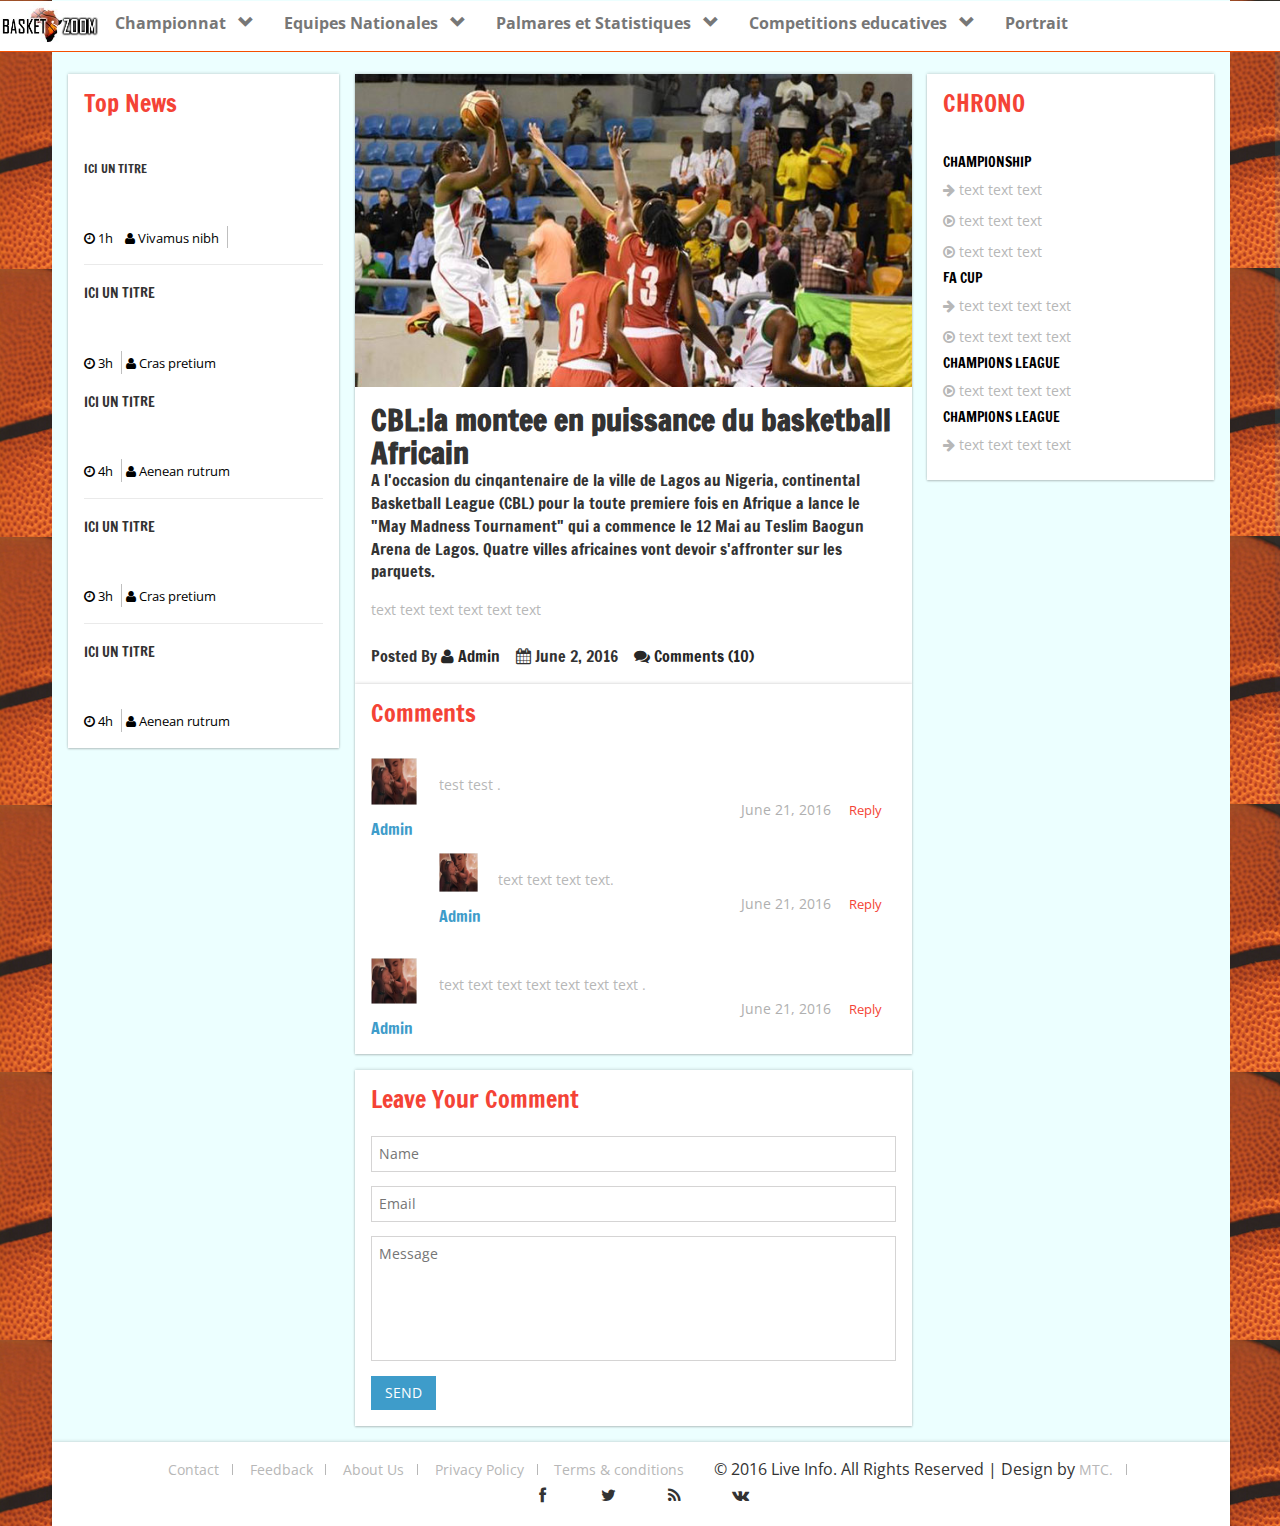
==== commit d75fc1dc: "Redaction des articles" ====
--- a/single.html
+++ b/single.html
@@ -1,424 +1,751 @@
-<!--
-Author: W3layouts
-Author URL: http://w3layouts.com
-License: Creative Commons Attribution 3.0 Unported
-License URL: http://creativecommons.org/licenses/by/3.0/
--->
-<!DOCTYPE HTML>
-<html>
-<head>
-<title>Live info a Sports Category Flat Bootstrap Responsive Website Template | Single :: w3layouts</title>
-<meta name="viewport" content="width=device-width, initial-scale=1">
-<meta http-equiv="Content-Type" content="text/html; charset=utf-8" />
-<meta property="og:title" content="Vide" />
-<meta name="keywords" content="Live info Responsive web template, Bootstrap Web Templates, Flat Web Templates, Android Compatible web template, 
-Smartphone Compatible web template, free webdesigns for Nokia, Samsung, LG, SonyEricsson, Motorola web design" />
-<script type="application/x-javascript"> addEventListener("load", function() { setTimeout(hideURLbar, 0); }, false); function hideURLbar(){ window.scrollTo(0,1); } </script>
- <!-- Bootstrap Core CSS -->
-<link href="css/bootstrap.min.css" rel='stylesheet' type='text/css' />
-<!-- Custom CSS -->
-<link href="css/style.css" rel='stylesheet' type='text/css' />
-<!-- Graph CSS -->
-<link href="css/font-awesome.css" rel="stylesheet"> 
-<!-- jQuery -->
-<!-- lined-icons -->
-<link rel="stylesheet" href="css/icon-font.min.css" type='text/css' />
-<!-- //lined-icons -->
+<!--
+Author: W3layouts
+Author URL: http://w3layouts.com
+License: Creative Commons Attribution 3.0 Unported
+License URL: http://creativecommons.org/licenses/by/3.0/
+-->
+<!DOCTYPE HTML>
+<html>
+<head>
+<title>BasketballZoom</title>
+<meta name="viewport" content="width=device-width, initial-scale=1">
+<meta http-equiv="Content-Type" content="text/html; charset=utf-8" />
+<meta property="og:title" content="Vide" />
+<meta name="keywords" content="Live info Responsive web template, Bootstrap Web Templates, Flat Web Templates, Android Compatible web template,
+Smartphone Compatible web template, free webdesigns for Nokia, Samsung, LG, SonyEricsson, Motorola web design" />
+<script type="application/x-javascript"> addEventListener("load", function() { setTimeout(hideURLbar, 0); }, false); function hideURLbar(){ window.scrollTo(0,1); } </script>
+ <link rel="shortcut icon" href="images/ico/zoom1.ico">
+
+ <!-- Bootstrap Core CSS -->
+<link href="css/bootstrap.min.css" rel='stylesheet' type='text/css' />
+<!-- Custom CSS -->
+<link href="css/style.css" rel='stylesheet' type='text/css' />
+
+<!-- Graph CSS -->
+<link href="css/font-awesome.css" rel="stylesheet">
+
+ <!-- Menu dropdown CSS -->
+<link href="css/css.css" rel='stylesheet' type='text/css' />
+<!-- jQuery -->
+<!-- lined-icons -->
+<link rel="stylesheet" href="css/icon-font.min.css" type='text/css' />
+<!-- //lined-icons -->
+
+<!-- webfonts -->
+<link href='//fonts.googleapis.com/css?family=Nunito:400,700,300' rel='stylesheet' type='text/css'>
+<link href='//fonts.googleapis.com/css?family=Francois+One' rel='stylesheet' type='text/css'>
+<!--// webfonts -->
+ <!-- Meters graphs -->
+<script src="js/jquery-1.11.1.min.js"></script>
+<!-- Placed js at the end of the document so the pages load faster -->
+</head>
+
+ <body class="sticky-header left-side-collapsed">
+    <section>
+    <!-- left side start-->
+		<div class="left-side sticky-left-side">
+		</div>
+		<!-- left side end-->
+		<!-- main content start-->
+		<div class="main-content">
+			<!-- header-starts -->
+<nav class="navbar navbar-default navbar-fixed-top">
+    <div class="navbar-header">
+      <button class="navbar-toggle" type="button" data-toggle="collapse" data-target=".js-navbar-collapse">
+        <span class="sr-only">Toggle navigation</span>
+        <span class="icon-bar"></span>
+        <span class="icon-bar"></span>
+        <span class="icon-bar"></span>
+      </button>
+      <a class="navbar-brand" href="index.html"><img src="images/basketZoom.png"></a>
+    </div>
+
+
+    <div class="collapse navbar-collapse js-navbar-collapse">
+      <ul class="nav navbar-nav">
+        <li class="dropdown mega-dropdown">
+          <a href="#" class="dropdown-toggle" data-toggle="dropdown">Championnat <span class="glyphicon glyphicon-chevron-down"></span></a>
+
+          <ul class="dropdown-menu mega-dropdown-menu row">
+            <li class="col-sm-3">
+              <ul>
+                <li class="dropdown-header">New in Stores</li>
+                <div id="myCarousel" class="carousel slide" data-ride="carousel">
+                  <div class="carousel-inner">
+                    <div class="item active">
+                      <a href="#"><img src="images/t1.jpg" class="img-responsive" alt="product 1"></a>
+                      <h4><small>Tel:00237123456789</small></h4>
+                     </div>
+                    <!-- End Item -->
+                    <div class="item">
+                      <a href="#"><img src="images/t2.png" class="img-responsive" alt="product 2"></a>
+                      <h4><small>Tel:00237123456789</small></h4>
+                    </div>
+                    <!-- End Item -->
+                    <div class="item">
+                      <a href="#"><img src="images/t3.png" class="img-responsive" alt="product 3"></a>
+                      <h4><small>Tel:00237123456789</small></h4>
+                   </div>
+                    <!-- End Item -->
+                  </div>
+                  <!-- End Carousel Inner -->
+                </div>
+                <!-- /.carousel -->
+                <li class="divider"></li>
+                <li class="dropdown-header">Jeux Universitaires</li>
+                <li><a href="athletics.html">JU Dame</a></li>
+                <li><a href="athletics.html">JU Messieurs</a></li>
+           </ul>
+            </li>
+            <li class="col-sm-3">
+              <ul>
+                <li class="dropdown-header">National</li>
+                <li><a href="athletics.html">Senior Dame</a></li>
+                <li><a href="athletics.html">Senior Messieur</a></li>
+                <li><a href="athletics.html">Junior</a></li>
+                <li><a href="athletics.html">Vétéran</a></li>
+                <li class="divider"></li>
+
+              </ul>
+            </li>
+            <li class="col-sm-3">
+              <ul>
+                <li class="dropdown-header">Regional</li>
+                <li><a href="athletics.html">U 10</a></li>
+                <li><a href="athletics.html">U 12</a></li>
+                <li><a href="athletics.html">U 14</a></li>
+                <li><a href="athletics.html">U 16</a></li>
+                <li><a href="athletics.html">Junior</a></li>
+                <li><a href="athletics.html">Senior</a></li>
+                <li><a href="athletics.html">Vétéran</a></li>
+                <li class="divider"></li>
+
+              </ul>
+            </li>
+            <li class="col-sm-3">
+              <ul>
+                <li class="dropdown-header">Fenasco</li>
+                <li><a href="athletics.html">Fenasco A</a></li>
+                <li><a href="athletics.html">Fenasco B</a></li>
+                <li class="divider"></li>
+                <li class="dropdown-header">Newsletter</li>
+                <form class="form" role="form">
+                  <div class="form-group">
+                    <label class="sr-only" for="email">Email address</label>
+                    <input type="email" class="form-control" id="email" placeholder="Entrez votre email">
+                  </div>
+                  <button type="submit" class="btn btn-primary btn-block">S'enregistrer</button>
+                </form>
+              </ul>
+            </li>
+          </ul>
+
+        </li>
+
+      </ul>
+
+		 <ul class="nav navbar-nav">
+        <li class="dropdown mega-dropdown">
+          <a href="#" class="dropdown-toggle" data-toggle="dropdown">Equipes Nationales <span class="glyphicon glyphicon-chevron-down"></span></a>
+
+          <ul class="dropdown-menu mega-dropdown-menu row">
+            <li class="col-sm-3">
+              <ul>
+                <li class="dropdown-header">New in Stores</li>
+                <div id="myCarousel" class="carousel slide" data-ride="carousel">
+                  <div class="carousel-inner">
+                    <div class="item active">
+                      <a href="#"><img src="images/t1.jpg" class="img-responsive" alt="product 1"></a>
+                      <h4><small>Tel:00237123456789</small></h4>
+                     </div>
+                    <!-- End Item -->
+                    <div class="item">
+                      <a href="#"><img src="images/t2.png" class="img-responsive" alt="product 2"></a>
+                      <h4><small>Tel:00237123456789</small></h4>
+                    </div>
+                    <!-- End Item -->
+                    <div class="item">
+                      <a href="#"><img src="images/t3.png" class="img-responsive" alt="product 3"></a>
+                      <h4><small>Tel:00237123456789</small></h4>
+                   </div>
+                    <!-- End Item -->
+                  </div>
+                  <!-- End Carousel Inner -->
+                </div>
+                <!-- /.carousel -->
+                <li class="divider"></li>
+
+           </ul>
+            </li>
+            <li class="col-sm-3">
+              <ul>
+                <li class="dropdown-header">Dame</li>
+                <li><a href="club.html">Senior Dame</a></li>
+                <li><a href="club.html">Junior Dame</a></li>
+              	 <li class="divider"></li>
+             </ul>
+            </li>
+            <li class="col-sm-3">
+              <ul>
+                <li class="dropdown-header">Messieur</li>
+                <li><a href="club.html">Senior Messieur</a></li>
+                <li><a href="club.html">Junior Messieur</a></li>
+                <li class="divider"></li>
+              </ul>
+            </li>
+            <li class="col-sm-3">
+              <ul>
+               <li class="dropdown-header">Newsletter</li>
+                <form class="form" role="form">
+                  <div class="form-group">
+                    <label class="sr-only" for="email">Email address</label>
+                    <input type="email" class="form-control" id="email" placeholder="Entrez votre email">
+                  </div>
+                  <button type="submit" class="btn btn-primary btn-block">S'enregistrer</button>
+                </form>
+                <li class="divider"></li>
+              </ul>
+            </li>
+          </ul>
+
+        </li>
+
+      </ul>
+
+       <ul class="nav navbar-nav">
+        <li class="dropdown mega-dropdown">
+          <a href="#" class="dropdown-toggle" data-toggle="dropdown">Palmares et Statistiques <span class="glyphicon glyphicon-chevron-down"></span></a>
+
+          <ul class="dropdown-menu mega-dropdown-menu row">
+            <li class="col-sm-3">
+              <ul>
+                <li class="dropdown-header">New in Stores</li>
+                <div id="myCarousel" class="carousel slide" data-ride="carousel">
+                  <div class="carousel-inner">
+                    <div class="item active">
+                      <a href="#"><img src="images/t1.jpg" class="img-responsive" alt="product 1"></a>
+                      <h4><small>Tel:00237123456789</small></h4>
+                     </div>
+                    <!-- End Item -->
+                    <div class="item">
+                      <a href="#"><img src="images/t2.png" class="img-responsive" alt="product 2"></a>
+                      <h4><small>Tel:00237123456789</small></h4>
+                    </div>
+                    <!-- End Item -->
+                    <div class="item">
+                      <a href="#"><img src="images/t3.png" class="img-responsive" alt="product 3"></a>
+                      <h4><small>Tel:00237123456789</small></h4>
+                   </div>
+                    <!-- End Item -->
+                  </div>
+                  <!-- End Carousel Inner -->
+                </div>
+                <!-- /.carousel -->
+                <li class="divider"></li>
+
+           </ul>
+            </li>
+            <li class="col-sm-3">
+              <ul>
+                <li class="dropdown-header">Dame</li>
+                <li><a href="#">Senior Dame</a></li>
+                <li><a href="#">Junior Dame</a></li>
+              	 <li class="divider"></li>
+             </ul>
+            </li>
+            <li class="col-sm-3">
+              <ul>
+                <li class="dropdown-header">Messieur</li>
+                <li><a href="#">Senior Messieur</a></li>
+                <li><a href="#">Junior Messieur</a></li>
+                <li class="divider"></li>
+              </ul>
+            </li>
+            <li class="col-sm-3">
+              <ul>
+               <li class="dropdown-header">Newsletter</li>
+                <form class="form" role="form">
+                  <div class="form-group">
+                    <label class="sr-only" for="email">Email address</label>
+                    <input type="email" class="form-control" id="email" placeholder="Entrez votre email">
+                  </div>
+                  <button type="submit" class="btn btn-primary btn-block">S'enregistrer</button>
+                </form>
+                <li class="divider"></li>
+              </ul>
+            </li>
+          </ul>
+
+        </li>
+
+      </ul>
+
+      <ul class="nav navbar-nav">
+        <li class="dropdown mega-dropdown">
+          <a href="#" class="dropdown-toggle" data-toggle="dropdown">Competitions educatives <span class="glyphicon glyphicon-chevron-down"></span></a>
+
+          <ul class="dropdown-menu mega-dropdown-menu row">
+            <li class="col-sm-3">
+              <ul>
+                <li class="dropdown-header">New in Stores</li>
+                <div id="myCarousel" class="carousel slide" data-ride="carousel">
+                 <div class="carousel-inner">
+                    <div class="item active">
+                      <a href="#"><img src="images/t1.jpg" class="img-responsive" alt="product 1"></a>
+                      <h4><small>Tel:00237123456789</small></h4>
+                     </div>
+                    <!-- End Item -->
+                    <div class="item">
+                      <a href="#"><img src="images/t2.png" class="img-responsive" alt="product 2"></a>
+                      <h4><small>Tel:00237123456789</small></h4>
+                    </div>
+                    <!-- End Item -->
+                    <div class="item">
+                      <a href="#"><img src="images/t3.png" class="img-responsive" alt="product 3"></a>
+                      <h4><small>Tel:00237123456789</small></h4>
+                   </div>
+                    <!-- End Item -->
+                  </div>
+                  <!-- End Carousel Inner -->
+                </div>
+                <!-- /.carousel -->
+                <li class="divider"></li>
+                <li class="dropdown-header">Stages</li>
+                <li><a href="athletics.html">Senior Dame</a></li>
+                <li><a href="athletics.html">Junior Dame</a></li>
+
+           </ul>
+            </li>
+            <li class="col-sm-3">
+              <ul>
+                <li class="dropdown-header">Tournois</li>
+                <li><a href="athletics.html">Senior Dame</a></li>
+                <li><a href="athletics.html">Junior Dame</a></li>
+              	 <li class="divider"></li>
+             </ul>
+            </li>
+            <li class="col-sm-3">
+              <ul>
+                <li class="dropdown-header">Camps</li>
+                <li><a href="athletics.html">Senior Messieur</a></li>
+                <li><a href="athletics.html">Junior Messieur</a></li>
+                <li class="divider"></li>
+              </ul>
+            </li>
+            <li class="col-sm-3">
+              <ul>
+               <li class="dropdown-header">Newsletter</li>
+                <form class="form" role="form">
+                  <div class="form-group">
+                    <label class="sr-only" for="email">Email address</label>
+                    <input type="email" class="form-control" id="email" placeholder="Entrez votre email">
+                  </div>
+                  <button type="submit" class="btn btn-primary btn-block">S'enregistrer</button>
+                </form>
+                <li class="divider"></li>
+              </ul>
+            </li>
+          </ul>
+
+        </li>
+
+      </ul>
+      <ul class="nav navbar-nav"><li><a href="#" >Portrait</li></ul>
+    </div>
+    <!-- /.nav-collapse -->
+  </nav>
+
+			<div id="page-wrapper">
+				<div class="top-grids">
+					<div class="top-grids-info">
+						<!-- top-grid-right -->
+						<div class="col-md-3 top-grid-right basket-top-grid-right s-top-grid-right">
+							<div class="top-news features">
+								<div class="top-news-heading">
+									<h3>Top News</h3>
+								</div>
+								<div class="top-news-grids">
+									<div class="top-news-grid">
+										<div class="top-news-grid-heading">
+											<a href="single.html">ICI un TITRE</a>
+										</div>
+										<div class="t-grid top-th-grid">
+											<ul>
+												<li><a href="#"><i class="fa fa-clock-o"></i> 1h</a></li>
+												<li><a href="#"><i class="fa fa-user"></i> Vivamus nibh</a></li>
+											</ul>
+										</div>
+									</div>
+									<div class="top-news-grid">
+										<div class="top-news-grid-heading">
+											<a href="single.html">ICI un TITRE</a>
+										</div>
+										<div class="t-grid top-th-grid">
+											<ul>
+												<li><a href="#"><i class="fa fa-clock-o"></i> 3h</a></li>
+												<li><a href="#"><i class="fa fa-user"></i> Cras pretium</a></li>
+											</ul>
+										</div>
+									</div>
+									<div class="top-news-grid s-top-news-grid">
+										<div class="top-news-grid-heading">
+											<a href="single.html">ICI un TITRE </a>
+										</div>
+										<div class="t-grid top-th-grid">
+											<ul>
+												<li><a href="#"><i class="fa fa-clock-o"></i> 4h</a></li>
+												<li><a href="#"><i class="fa fa-user"></i> Aenean rutrum</a></li>
+											</ul>
+										</div>
+									</div>
+									<div class="top-news-grid">
+										<div class="top-news-grid-heading">
+											<a href="single.html">ICI un TITRE</a>
+										</div>
+										<div class="t-grid top-th-grid">
+											<ul>
+												<li><a href="#"><i class="fa fa-clock-o"></i> 3h</a></li>
+												<li><a href="#"><i class="fa fa-user"></i> Cras pretium</a></li>
+											</ul>
+										</div>
+									</div>
+									<div class="top-news-grid s-top-news-grid-info">
+										<div class="top-news-grid-heading">
+											<a href="single.html">ICI un TITRE </a>
+										</div>
+										<div class="t-grid top-th-grid">
+											<ul>
+												<li><a href="#"><i class="fa fa-clock-o"></i> 4h</a></li>
+												<li><a href="#"><i class="fa fa-user"></i> Aenean rutrum</a></li>
+											</ul>
+										</div>
+									</div>
+								</div>
+							</div>
+
+						</div>
+						<!-- //top-grid-right -->
+						<!-- top-grid-left -->
+						<div class="col-md-9 top-grid-left basket-top-grid-left">
+							<!-- top-big-grids -->
+							<div class="top-big-grids">
+								<div class="col-md-8 top-grid-left-left s-top-grid-left-left">
+									<div class="top-grid-left-left-grids">
+										<div class="s-top-grid-left-img">
+											<div data-video="Bzt6h5uFWOU" id="video">
+												<img src="images/f4.jpg" alt="Use your own screenshot.">
+											</div>
+											<div class="clearfix"> </div>
+											<div  class="single-img-grid">
+												<div class="s-author">
+													<h2> <b>CBL:la montee en puissance du basketball Africain</b></h2>
+                          <p>A l'occasion du cinqantenaire de la ville de Lagos au Nigeria, continental
+                          Basketball League (CBL) pour la toute premiere fois en Afrique a lance le "May
+                          Madness Tournament" qui a commence le 12 Mai au Teslim Baogun Arena de Lagos.
+                        Quatre villes africaines vont devoir s'affronter sur les parquets.</p>
+												</div>
+												<div class="s-para">
+													<p> text text text text text text
+													</p>
+
+												</div>
+												</br>
+												<div class="s-author">
+													<p>Posted By <a href="#"><i class="fa fa-user" aria-hidden="true"></i> Admin</a> &nbsp;&nbsp; <i class="fa fa-calendar" aria-hidden="true"></i> June 2, 2016 &nbsp;&nbsp; <a href="#"><i class="fa fa-comments" aria-hidden="true"></i> Comments (10)</a></p>
+												</div>
+											</div>
+										</div>
+									</div>
+
+									<div class="comments-grid">
+										<div class="comments-heading">
+											<h3>Comments</h3>
+										</div>
+										<div class="response">
+											<div class="media response-info">
+												<div class="media-left response-text-left">
+													<a href="#">
+														<img class="media-object" src="images/at1.jpg" alt="">
+													</a>
+													<h5><a href="#">Admin</a></h5>
+												</div>
+												<div class="media-body response-text-right">
+													<p> test test
+														.</p>
+													<ul>
+														<li>June 21, 2016</li>
+														<li><a href="single.html">Reply</a></li>
+													</ul>
+													<div class="media response-info">
+														<div class="media-left response-text-left">
+															<a href="#">
+																<img class="media-object" src="images/at2.jpg" alt="">
+															</a>
+															<h5><a href="#">Admin</a></h5>
+														</div>
+														<div class="media-body response-text-right">
+															<p>text text text text.</p>
+															<ul>
+																<li>June 21, 2016</li>
+																<li><a href="single.html">Reply</a></li>
+															</ul>
+														</div>
+														<div class="clearfix"> </div>
+													</div>
+												</div>
+												<div class="clearfix"> </div>
+											</div>
+											<div class="media response-info">
+												<div class="media-left response-text-left">
+													<a href="#">
+														<img class="media-object" src="images/at3.jpg" alt="">
+													</a>
+													<h5><a href="#">Admin</a></h5>
+												</div>
+												<div class="media-body response-text-right">
+													<p> text text text text text text text
+														.</p>
+													<ul>
+														<li>June 21, 2016</li>
+														<li><a href="single.html">Reply</a></li>
+													</ul>
+												</div>
+												<div class="clearfix"> </div>
+											</div>
+										</div>
+									</div>
+									<div class="opinion">
+										<h3>Leave Your Comment</h3>
+										<form>
+											<input  type="text" placeholder="Name" required="">
+											<input type="text" placeholder="Email" required="">
+											<textarea  placeholder="Message" required=""></textarea>
+											<input  type="submit" value="SEND">
+										</form>
+									</div>
+								</div>
+								<!-- top-grid-left-right -->
+								<div class="col-md-4 top-grid-left-right s-top-grid-left-right">
+									<!-- most-view-grids -->
+									<div class="today-match latest">
+								<div class="today-match-heading latest-heading">
+									<h3>CHRONO</h3>
+								</div>
+								<div class="match-grid latest-grid">
+									<div id="design" class="date">
+														<div id="cycler">
+															<div class="date-text">
+																<h4>Premier League</h4>
+																<ul>
+																	<li><a href="single.html"><i class="fa fa-arrow-right"></i> text text text .</a></li>
+																	<li><a href="V_single.html"><i class="fa fa-play-circle-o"></i> text text text .</a></li>
+																</ul>
+															</div>
+															<div class="date-text">
+																<h4>Championship</h4>
+																<ul>
+																	<li><a href="single.html"><i class="fa fa-arrow-right"></i> text text text </a></li>
+																	<li><a href="V_single.html"><i class="fa fa-play-circle-o"></i> text text text</a></li>
+																	<li><a href="V_single.html"><i class="fa fa-play-circle-o"></i> text text text</a></li>
+																</ul>
+															</div>
+															<div class="date-text">
+																<h4>FA Cup</h4>
+																<ul>
+																	<li><a href="single.html"><i class="fa fa-arrow-right"></i> text text text text </a></li>
+																	<li><a href="V_single.html"><i class="fa fa-play-circle-o"></i> text text text text</a></li>
+																</ul>
+															</div>
+															<div class="date-text">
+																<h4>Champions League</h4>
+																<ul>
+																	<li><a href="V_single.html"><i class="fa fa-play-circle-o"></i> text text text text</a></li>
+																</ul>
+															</div>
+															<div class="date-text">
+																<h4>Champions League</h4>
+																<ul>
+																	<li><a href="single.html"><i class="fa fa-arrow-right"></i> text text text text</a></li>
+																</ul>
+															</div>
+														</div>
+														<script>
+															function cycle($item, $cycler){
+																setTimeout(cycle, 2000, $item.next(), $cycler);
 
-<!----webfonts--->
-<link href='//fonts.googleapis.com/css?family=Nunito:400,700,300' rel='stylesheet' type='text/css'>
-<link href='//fonts.googleapis.com/css?family=Francois+One' rel='stylesheet' type='text/css'>
-<!---//webfonts---> 
- <!-- Meters graphs -->
-<script src="js/jquery-1.11.1.min.js"></script>
-<!-- Placed js at the end of the document so the pages load faster -->
-</head> 
-   
- <body class="sticky-header left-side-collapsed">
-    <section>
-    <!-- left side start-->
-		<div class="left-side sticky-left-side">
-		</div>
-		<!-- left side end-->
-		<!-- main content start-->
-		<div class="main-content">
-			<!-- header-starts -->
-			<div class="header-section">
-				<div class="top-logo">
+																$item.slideUp(1000,function(){
+																	$item.appendTo($cycler).show();
+																});
 
-					<h1><a href="index.html"><img src="images/basketZoom.png"></a></h1>   
-
-				</div>
-
-				<div class="clock-bottom pull-right">
-					<div class="clock">
-						<div id="Date"></div>
-						<ul>
-							<li id="hours"> </li>
-							<li id="point">:</li>
-							<li id="min"> </li>
-							<li id="point">:</li>
-							<li id="sec"> </li>
-						</ul>
-					</div>
-				</div>
-				<div class="clearfix"> </div>
-			</div>
-			<div id="page-wrapper">
-				<div class="top-grids">
-					<div class="top-grids-info">
-						<!-- top-grid-right -->
-						<div class="col-md-3 top-grid-right basket-top-grid-right s-top-grid-right">
-							<div class="top-news features">
-								<div class="top-news-heading">
-									<h3>Top News</h3>
+																}
+															cycle($('#cycler div:first'),  $('#cycler'));
+														</script>
+													</div>
 								</div>
-								<div class="top-news-grids">
-									<div class="top-news-grid">
-										<div class="top-news-grid-heading">
-											<a href="single.html">Lorem ipsum dolor sit amet, consectetur adipiscing elit. Aenean rutrum ac nulla</a>
-										</div>
-										<div class="t-grid top-th-grid">
-											<ul>
-												<li><a href="#"><i class="fa fa-clock-o"></i> 1h</a></li>
-												<li><a href="#"><i class="fa fa-user"></i> Vivamus nibh</a></li>
-											</ul>
-										</div>
-									</div>
-									<div class="top-news-grid">
-										<div class="top-news-grid-heading">
-											<a href="single.html">Duis orci enim, rutrum vel sodales ut, tincidunt nec turpis.</a>
-										</div>
-										<div class="t-grid top-th-grid">
-											<ul>
-												<li><a href="#"><i class="fa fa-clock-o"></i> 3h</a></li>
-												<li><a href="#"><i class="fa fa-user"></i> Cras pretium</a></li>
-											</ul>
-										</div>
-									</div>
-									<div class="top-news-grid s-top-news-grid">
-										<div class="top-news-grid-heading">
-											<a href="single.html">Sed leo leo, porta vel commodo in, vulputate eu est. In rhoncus tempor dictum. </a>
-										</div>
-										<div class="t-grid top-th-grid">
-											<ul>
-												<li><a href="#"><i class="fa fa-clock-o"></i> 4h</a></li>
-												<li><a href="#"><i class="fa fa-user"></i> Aenean rutrum</a></li>
-											</ul>
-										</div>
-									</div>
-									<div class="top-news-grid">
-										<div class="top-news-grid-heading">
-											<a href="single.html">Duis orci enim, rutrum vel sodales ut, tincidunt nec turpis.</a>
-										</div>
-										<div class="t-grid top-th-grid">
-											<ul>
-												<li><a href="#"><i class="fa fa-clock-o"></i> 3h</a></li>
-												<li><a href="#"><i class="fa fa-user"></i> Cras pretium</a></li>
-											</ul>
-										</div>
-									</div>
-									<div class="top-news-grid s-top-news-grid-info">
-										<div class="top-news-grid-heading">
-											<a href="single.html">Sed leo leo, porta vel commodo in, vulputate eu est. In rhoncus tempor dictum. </a>
-										</div>
-										<div class="t-grid top-th-grid">
-											<ul>
-												<li><a href="#"><i class="fa fa-clock-o"></i> 4h</a></li>
-												<li><a href="#"><i class="fa fa-user"></i> Aenean rutrum</a></li>
-											</ul>
-										</div>
-									</div>
-								</div>
-							</div>
-							
-						</div>
-						<!-- //top-grid-right -->
-						<!-- top-grid-left -->
-						<div class="col-md-9 top-grid-left basket-top-grid-left">
-							<!-- top-big-grids -->
-							<div class="top-big-grids">
-								<div class="col-md-8 top-grid-left-left s-top-grid-left-left">
-									<div class="top-grid-left-left-grids">
-										<div class="s-top-grid-left-img">
-											<div data-video="Bzt6h5uFWOU" id="video"> 
-												<img src="images/f4.jpg" alt="Use your own screenshot."> 
-											</div>
-											<div class="clearfix"> </div>
-											<div  class="single-img-grid">
-												<div class="s-author">
-													<h2> <b>Mohamet BasketBall offre une defaite planetaire a Olivier Basketball </b></h2>
-												</div>
-												<div class="s-para">
-													<p>Lorem ipsum dolor sit amet, consectetur adipiscing elit. Pellentesque mi tellus, ultrices ut massa ut, ultricies venenatis nulla. Vestibulum ac ipsum ut orci tempus placerat non quis erat. Mauris ullamcorper tellus ut dui interdum placerat. Fusce sagittis quis nisi eget porta. Nunc vel placerat nisi. Cras massa nulla, dictum vel mauris in, tempus finibus ligula. Praesent a mattis justo, molestie vestibulum massa. Aliquam scelerisque venenatis lectus. In pretium at felis id interdum. Donec laoreet, velit in sodales hendrerit, leo metus ornare risus, et maximus magna ex nec leo. Nullam nisl ex, facilisis sed nibh in, rutrum convallis est.
-													<span>Aenean erat ipsum, condimentum et velit ut, efficitur gravida eros. Proin quis lacinia dui. Class aptent taciti sociosqu ad litora torquent per conubia nostra, per inceptos himenaeos. Proin imperdiet auctor massa vitae convallis. In nec ligula sit amet tortor accumsan ultrices ut in orci. Morbi porttitor aliquet turpis sit amet tincidunt. Pellentesque mattis euismod aliquet.</span>
-													Praesent eget nunc non eros ultricies mollis. Etiam nibh eros, blandit et convallis eu, scelerisque ut urna. Proin molestie eros ac nunc faucibus, sit amet finibus purus lobortis. Vestibulum ante ipsum primis in faucibus orci luctus et ultrices posuere cubilia Curae; Integer orci lectus, tincidunt non volutpat at, posuere sit amet massa. Aenean facilisis enim dapibus odio tempus dictum. Lorem ipsum dolor sit amet, consectetur adipiscing elit.
-													</p>
-													
-												</div>
-												</br>
-												<div class="s-author">
-													<p>Posted By <a href="#"><i class="fa fa-user" aria-hidden="true"></i> Admin</a> &nbsp;&nbsp; <i class="fa fa-calendar" aria-hidden="true"></i> June 2, 2016 &nbsp;&nbsp; <a href="#"><i class="fa fa-comments" aria-hidden="true"></i> Comments (10)</a></p>
-												</div>
-											</div>
-										</div>
-									</div>
-								
-									<div class="comments-grid">
-										<div class="comments-heading">
-											<h3>Comments</h3>
-										</div>
-										<div class="response">
-											<div class="media response-info">
-												<div class="media-left response-text-left">
-													<a href="#">
-														<img class="media-object" src="images/at1.jpg" alt="">
-													</a>
-													<h5><a href="#">Admin</a></h5>
-												</div>
-												<div class="media-body response-text-right">
-													<p>Lorem ipsum dolor sit amet, consectetur adipisicing elit,There are many variations of passages of Lorem Ipsum available, 
-														sed do eiusmod tempor incididunt ut labore et dolore magna aliqua.</p>
-													<ul>
-														<li>June 21, 2016</li>
-														<li><a href="single.html">Reply</a></li>
-													</ul>
-													<div class="media response-info">
-														<div class="media-left response-text-left">
-															<a href="#">
-																<img class="media-object" src="images/at2.jpg" alt="">
-															</a>
-															<h5><a href="#">Admin</a></h5>
-														</div>
-														<div class="media-body response-text-right">
-															<p>Lorem ipsum dolor sit amet, consectetur adipisicing elit,There are many variations of passages of Lorem Ipsum available, 
-																sed do eiusmod tempor incididunt ut labore et dolore magna aliqua.</p>
-															<ul>
-																<li>June 21, 2016</li>
-																<li><a href="single.html">Reply</a></li>
-															</ul>		
-														</div>
-														<div class="clearfix"> </div>
-													</div>
-												</div>
-												<div class="clearfix"> </div>
-											</div>
-											<div class="media response-info">
-												<div class="media-left response-text-left">
-													<a href="#">
-														<img class="media-object" src="images/at3.jpg" alt="">
-													</a>
-													<h5><a href="#">Admin</a></h5>
-												</div>
-												<div class="media-body response-text-right">
-													<p>Lorem ipsum dolor sit amet, consectetur adipisicing elit,There are many variations of passages of Lorem Ipsum available, 
-														sed do eiusmod tempor incididunt ut labore et dolore magna aliqua.</p>
-													<ul>
-														<li>June 21, 2016</li>
-														<li><a href="single.html">Reply</a></li>
-													</ul>		
-												</div>
-												<div class="clearfix"> </div>
-											</div>
-										</div>
-									</div>
-									<div class="opinion">
-										<h3>Leave Your Comment</h3>
-										<form>
-											<input  type="text" placeholder="Name" required="">
-											<input type="text" placeholder="Email" required="">
-											<textarea  placeholder="Message" required=""></textarea>
-											<input  type="submit" value="SEND">
-										</form>
-									</div>
-								</div>
-								<!-- top-grid-left-right -->
-								<div class="col-md-4 top-grid-left-right s-top-grid-left-right">
-									<!-- most-view-grids -->
-									<div class="most-view-grids s-most-view-grids">
-										<div class="two-grid-info">
-												<div class="two-grid-img">
-													<a href="single.html"><img src="images/werbung.png" alt="" /></a>
-												</div>
-												
-										</div>
-										</br> </br>
-									    <div class="two-grid-info">
-												<div class="two-grid-img">
-													<a href="single.html"><img src="images/werbung.png" alt="" /></a>
-												</div>
-												
-										</div>
-										</br> </br>
-										   <div class="two-grid-info">
-												<div class="two-grid-img">
-													<a href="single.html"><img src="images/werbung.png" alt="" /></a>
-												</div>
-												
-										</div>
-									</div>
-									<!-- //most-view-grids -->
-								</div>
-								<!-- top-grid-left-right -->
-								<div class="clearfix"> </div>
-							</div>
-							<!-- //top-big-grids -->
-						</div>
-						<!-- //top-grid-left -->
-						<div class="clearfix"> </div>
-					</div>
-				
-				</div>
-			</div>
-			<!-- Modal -->
-						<div class="modal fade" id="myModal" role="dialog">
-							<div class="modal-dialog">
-							<!-- Modal content-->
-								<div class="modal-content">
-									<div class="modal-header">
-										<button type="button" class="close" data-dismiss="modal">&times;</button>
-										<div class="login-body">
-											<div class="login-heading">
-												<h3>Login</h3>
-											</div>
-											<div class="login-info">
-												<form>
-													<input type="text" class="user" name="email" placeholder="Email" required="">
-													<input type="password" name="password" class="lock" placeholder="Password">
-													<div class="forgot-top-grids">
-														<div class="forgot-grid">
-															<ul>
-																<li>
-																	<input type="checkbox" id="brand1" value="">
-																	<label for="brand1"><span></span>Remember me</label>
-																</li>
-															</ul>
-														</div>
-														<div class="forgot">
-															<a href="#">Forgot password?</a>
-														</div>
-														<div class="clearfix"> </div>
-													</div>
-													<input type="submit" name="Sign In" value="Login">
-													<div class="signup-text">
-														<a href="signup.html">Don't have an account? Create one now</a>
-													</div>
-													<hr>
-													<h2>or login with</h2>
-													<div class="login-icons">
-														<ul>
-															<li><a href="#" class="facebook"><i class="fa fa-facebook"></i></a></li>
-															<li><a href="#" class="twitter"><i class="fa fa-twitter"></i></a></li>
-															<li><a href="#" class="google"><i class="fa fa-google-plus"></i></a></li>
-															<li><a href="#" class="dribbble"><i class="fa fa-dribbble"></i></a></li>
-														</ul>
-													</div>
-												</form>
-											</div>
-										</div>
-									</div>
-								</div>
-							</div>
-						</div>
-					<!-- //	Modal -->
-			<!--footer section start-->
-	<footer>
-			<div class="footer-left">
-				<ul>
-					<li><a href="contact.html">Contact</a></li>
-					<li><a href="#"  data-toggle="modal" data-target="#myModal">Feedback</a></li>
-					<li><a href="about.html">About Us</a></li>
-					<li><a href="privacy.html">Privacy Policy</a></li>
-					<li><a href="terms.html">Terms & conditions</a></li>
-					<li><p>© 2016 Live Info. All Rights Reserved | Design by <a href="https://w3layouts.com/" target="_blank">MTC.</a></p></li>
-				</ul>
-			</div>
-			
-			<div class="social">
-				<ul>
-					<li><a href="#"><i class="fa fa-facebook"></i></a></li>
-					<li><a href="#"><i class="fa fa-twitter"></i></a></li>
-					<li><a href="#"><i class="fa fa-rss"></i></a></li>
-					<li><a href="#"><i class="fa fa-vk"></i></a></li>
-				</ul>
-			</div>
-			<div class="clearfix"> </div>
-		</footer>
-        <!--footer section end-->
-		</div>
-        
-
-      <!-- main content end-->
-	</section>
-	<script src="js/modernizr.custom.js"></script>
-	<!--pop-up-->
-	<script src="js/menu_jquery.js"></script>
-	<!--//pop-up-->	
-	<script src="js/jquery.nicescroll.js"></script>
-	<script src="js/scripts.js"></script>
-	<!-- Bootstrap Core JavaScript -->
-	<script src="js/bootstrap.min.js"></script>
-	<!--pop-up-->
-	<script src="js/menu_jquery.js"></script>
-	<!--//pop-up-->	
-	<!-- clock-bottom -->
-	<script type="text/javascript">
-	$(document).ready(function() {
-	// Create two variable with the names of the months and days in an array
-	var monthNames = [ "January", "February", "March", "April", "May", "June", "July", "August", "September", "October", "November", "December" ]; 
-	var dayNames= ["Sunday","Monday","Tuesday","Wednesday","Thursday","Friday","Saturday"]
-
-	// Create a newDate() object
-	var newDate = new Date();
-	// Extract the current date from Date object
-	newDate.setDate(newDate.getDate());
-	// Output the day, date, month and year    
-	$('#Date').html(dayNames[newDate.getDay()] + " " + newDate.getDate() + ' ' + monthNames[newDate.getMonth()] + ' ' + newDate.getFullYear());
-
-	setInterval( function() {
-		// Create a newDate() object and extract the seconds of the current time on the visitor's
-		var seconds = new Date().getSeconds();
-		// Add a leading zero to seconds value
-		$("#sec").html(( seconds < 10 ? "0" : "" ) + seconds);
-		},1000);
-		
-	setInterval( function() {
-		// Create a newDate() object and extract the minutes of the current time on the visitor's
-		var minutes = new Date().getMinutes();
-		// Add a leading zero to the minutes value
-		$("#min").html(( minutes < 10 ? "0" : "" ) + minutes);
-		},1000);
-		
-	setInterval( function() {
-		// Create a newDate() object and extract the hours of the current time on the visitor's
-		var hours = new Date().getHours();
-		// Add a leading zero to the hours value
-		$("#hours").html(( hours < 10 ? "0" : "" ) + hours);
-		}, 1000);
-		
-	}); 
-	</script>
-	<!-- clock-bottom -->
-	
-	<!-- video -->
-	<script src="js/simplePlayer.js"></script>
-	<script>
-		$("document").ready(function() {
-			$("#video").simplePlayer();
-		});
-	</script>
-	<!-- //video -->
-	<!-- ResponsiveTabs -->
-	<script src="js/easyResponsiveTabs.js" type="text/javascript"></script>
-	<script type="text/javascript">
-		$(document).ready(function () {
-			$('#horizontalTab').easyResponsiveTabs({
-				type: 'default', //Types: default, vertical, accordion           
-				width: 'auto', //auto or any width like 600px
-				fit: true   // 100% fit in a container
-			});
-		});
-	</script>
-	<!-- //ResponsiveTabs -->
-</body>
-</html>+							</div>
+									<!-- //most-view-grids -->
+								</div>
+								<!-- top-grid-left-right -->
+								<div class="clearfix"> </div>
+							</div>
+							<!-- //top-big-grids -->
+						</div>
+						<!-- //top-grid-left -->
+						<div class="clearfix"> </div>
+					</div>
+
+				</div>
+			</div>
+			<!-- Modal -->
+						<div class="modal fade" id="myModal" role="dialog">
+							<div class="modal-dialog">
+							<!-- Modal content-->
+								<div class="modal-content">
+									<div class="modal-header">
+										<button type="button" class="close" data-dismiss="modal">&times;</button>
+										<div class="login-body">
+											<div class="login-heading">
+												<h3>Login</h3>
+											</div>
+											<div class="login-info">
+												<form>
+													<input type="text" class="user" name="email" placeholder="Email" required="">
+													<input type="password" name="password" class="lock" placeholder="Password">
+													<div class="forgot-top-grids">
+														<div class="forgot-grid">
+															<ul>
+																<li>
+																	<input type="checkbox" id="brand1" value="">
+																	<label for="brand1"><span></span>Remember me</label>
+																</li>
+															</ul>
+														</div>
+														<div class="forgot">
+															<a href="#">Forgot password?</a>
+														</div>
+														<div class="clearfix"> </div>
+													</div>
+													<input type="submit" name="Sign In" value="Login">
+													<div class="signup-text">
+														<a href="signup.html">Don't have an account? Create one now</a>
+													</div>
+													<hr>
+													<h2>or login with</h2>
+													<div class="login-icons">
+														<ul>
+															<li><a href="#" class="facebook"><i class="fa fa-facebook"></i></a></li>
+															<li><a href="#" class="twitter"><i class="fa fa-twitter"></i></a></li>
+															<li><a href="#" class="google"><i class="fa fa-google-plus"></i></a></li>
+															<li><a href="#" class="dribbble"><i class="fa fa-dribbble"></i></a></li>
+														</ul>
+													</div>
+												</form>
+											</div>
+										</div>
+									</div>
+								</div>
+							</div>
+						</div>
+					<!-- //	Modal -->
+			<!--footer section start-->
+	<footer>
+			<div class="footer-left">
+				<ul>
+					<li><a href="contact.html">Contact</a></li>
+					<li><a href="#"  data-toggle="modal" data-target="#myModal">Feedback</a></li>
+					<li><a href="about.html">About Us</a></li>
+					<li><a href="privacy.html">Privacy Policy</a></li>
+					<li><a href="terms.html">Terms & conditions</a></li>
+					<li><p>© 2016 Live Info. All Rights Reserved | Design by <a href="https://w3layouts.com/" target="_blank">MTC.</a></p></li>
+				</ul>
+			</div>
+
+			<div class="social">
+				<ul>
+					<li><a href="#"><i class="fa fa-facebook"></i></a></li>
+					<li><a href="#"><i class="fa fa-twitter"></i></a></li>
+					<li><a href="#"><i class="fa fa-rss"></i></a></li>
+					<li><a href="#"><i class="fa fa-vk"></i></a></li>
+				</ul>
+			</div>
+			<div class="clearfix"> </div>
+		</footer>
+        <!--footer section end-->
+		</div>
+
+
+      <!-- main content end-->
+	</section>
+	<script src="js/js.js"></script>
+	<script src="js/modernizr.custom.js"></script>
+	<!--pop-up-->
+	<script src="js/menu_jquery.js"></script>
+	<!--//pop-up-->
+	<script src="js/jquery.nicescroll.js"></script>
+	<script src="js/scripts.js"></script>
+	<!-- Bootstrap Core JavaScript -->
+	<script src="js/bootstrap.min.js"></script>
+	<!--pop-up-->
+	<script src="js/menu_jquery.js"></script>
+	<!--//pop-up-->
+	<!-- clock-bottom -->
+	<script type="text/javascript">
+	$(document).ready(function() {
+	// Create two variable with the names of the months and days in an array
+	var monthNames = [ "January", "February", "March", "April", "May", "June", "July", "August", "September", "October", "November", "December" ];
+	var dayNames= ["Sunday","Monday","Tuesday","Wednesday","Thursday","Friday","Saturday"]
+
+	// Create a newDate() object
+	var newDate = new Date();
+	// Extract the current date from Date object
+	newDate.setDate(newDate.getDate());
+	// Output the day, date, month and year
+	$('#Date').html(dayNames[newDate.getDay()] + " " + newDate.getDate() + ' ' + monthNames[newDate.getMonth()] + ' ' + newDate.getFullYear());
+
+	setInterval( function() {
+		// Create a newDate() object and extract the seconds of the current time on the visitor's
+		var seconds = new Date().getSeconds();
+		// Add a leading zero to seconds value
+		$("#sec").html(( seconds < 10 ? "0" : "" ) + seconds);
+		},1000);
+
+	setInterval( function() {
+		// Create a newDate() object and extract the minutes of the current time on the visitor's
+		var minutes = new Date().getMinutes();
+		// Add a leading zero to the minutes value
+		$("#min").html(( minutes < 10 ? "0" : "" ) + minutes);
+		},1000);
+
+	setInterval( function() {
+		// Create a newDate() object and extract the hours of the current time on the visitor's
+		var hours = new Date().getHours();
+		// Add a leading zero to the hours value
+		$("#hours").html(( hours < 10 ? "0" : "" ) + hours);
+		}, 1000);
+
+	});
+	</script>
+	<!-- clock-bottom -->
+
+	<!-- video -->
+	<script src="js/simplePlayer.js"></script>
+	<script>
+		$("document").ready(function() {
+			$("#video").simplePlayer();
+		});
+	</script>
+	<!-- //video -->
+	<!-- ResponsiveTabs -->
+	<script src="js/easyResponsiveTabs.js" type="text/javascript"></script>
+	<script type="text/javascript">
+		$(document).ready(function () {
+			$('#horizontalTab').easyResponsiveTabs({
+				type: 'default', //Types: default, vertical, accordion
+				width: 'auto', //auto or any width like 600px
+				fit: true   // 100% fit in a container
+			});
+		});
+	</script>
+	<!-- //ResponsiveTabs -->
+</body>
+</html>
--- a/css/style.css
+++ b/css/style.css
@@ -1,4374 +1,4423 @@
-/*
-Author: W3layout
-Author URL: http://w3layouts.com
-License: Creative Commons Attribution 3.0 Unported
-License URL: http://creativecommons.org/licenses/by/3.0/
-*/
-h1,h2,h3,h4,h5,h6{
-	margin:0;	
-	font-family: 'Francois One', sans-serif;
-}
-ul, ol {margin: 0;}
-p {margin: 0;}
-
-html, body{
-	font-family: 'Nunito', sans-serif;
-    font-size: 100%;
-  	overflow-x: hidden;
-	background: #f9f9f9;
-}
-body a{
-	transition:0.5s all;
-	-webkit-transition:0.5s all;
-	-moz-transition:0.5s all;
-	-o-transition:0.5s all;
-	-ms-transition:0.5s all;
-	text-decoration:none;
-}
-a:focus, a:active, a:hover {
-    outline: none;
-    -webkit-transition: all 0.3s;
-    -moz-transition: all 0.3s;
-    transition: all 0.3s;
-    color: #353F4F;
-	text-decoration:none;
-}
-.icons {
-    margin: 2em 2em;
-    background: #fff;
-    padding: 2em;
-	-ms-box-shadow: 0 1px 3px 0px rgba(0, 0, 0, 0.2);
-    -o-box-shadow: 0 1px 3px 0px rgba(0, 0, 0, 0.2);
-    -moz-box-shadow: 0 1px 3px 0px rgba(0, 0, 0, 0.2);
-    -webkit-box-shadow: 0 1px 3px 0px rgba(0, 0, 0, 0.2);
-    box-shadow: 0 1px 3px 0px rgba(0, 0, 0, 0.2);
-}
-.ic-ons {
-    padding: 1em;
-}
-.fa-hover.col-md-3.col-sm-4 {
-    font-size: 1em;
-    padding: .5em;
-}
-.met-top {
-    float: right;
-    width: 40%;
-}
-.show_hide {
-    display:none;
-    float:left;
-}
-.meters_list{
-	border: 1px solid #F0F0F0;
-	background: #65cea7;
-	color:#FFF;
-	border-radius: 4px;
-	-webkit-border-radius: 4px;
-	-moz-border-radius: 4px;
-	-o-border-radius: 4px;
-	padding:0;
-	font-size: 20px;
-	text-transform: uppercase;
-	font-weight: 600;
-}
-.meters_list img{
-	width: 24%;
-	display: inline-block;
-	vertical-align: middle;
-	margin-right: 15px;
-}
-.nofitications-dropdown li .dropdown-menu:before,.drp-mnu:before {
-    position: absolute;
-    top:-8.5px;
-    left: 5px;
-    display: inline-block;
-    border-right: 8px solid transparent;
-    border-bottom: 8px solid #DFDFDF;
-    border-left: 8px solid transparent;
-    content: '';
-}
-/*---------------------------------
-            LEFT SIDE
-----------------------------------*/
-
-.left-side {
-    width: 200px;
-    position: absolute;
-    top: 0;
-    left: 0;
-}
-
-.sticky-left-side {
-    position: fixed;
-    height: 100%;
-    overflow-y: auto;
-    z-index: 999;
-    background: #3E9CCA;
-	background-image: url(../images/basketball-background-25.png);
-}	
-.left-side-collapsed .sticky-left-side {
-    overflow-y: visible;
-}
-.logo a {
-	color: #FFFFFF;
-	font-size: .875em;
-    margin: 0;
-    text-decoration: none;
-    display: block;
-    text-transform: capitalize;
-	padding: 12px 15px;
-}
-.logo a span{
-    padding-left: .5em;
-}
-.logo a:hover{
-	color:#F44336;
-	background-color: #353f4f;
-}
-.logo-icon {
-    display: none;
-}
-div#page-wrapper {
-    padding: 2em 1em 1em;
-}
-.left-side-collapsed .logo-icon {
-    height: 51px;
-    margin-top: 0;
-    display: block !important;
-}
-.logo-icon a{
-    display: block;
-    text-align: center;
-    text-decoration: none;
-    padding: 10px;
-}
-.logo-icon a i{
-	line-height: 1.4em;
-    font-size: 1.5em;
-    color: #fff;
-    padding-top: 10px;
-    display: block;
-}
-.logo-icon a:hover{
-	color:#b8c9f1;
-}
-.left-side-inner {
-    padding: 0px;
-    margin-bottom: 50px;
-}
-
-.left-side .searchform {
-    display: none;
-}
-
-.left-side .searchform::after {
-    content: '';
-    display: block;
-    clear: both;
-}
-
-.left-side .searchform input {
-    padding: 10px;
-    width:83%;
-    margin: 0 0 15px 10px;
-    -moz-border-radius: 2px;
-    -webkit-border-radius: 2px;
-    border-radius: 2px;
-    border: none;
-}
-
-.left-side .logged-user {
-    padding: 0 0 15px 12px;
-    margin: 0 0 10px 0;
-    border-bottom: 1px solid rgba(255, 255, 255, 0.1);
-    display: none;
-}
-
-.left-side .logged-user .media-object {
-    width: 40px;
-    height:40px;
-    display:block;
-    -moz-border-radius: 3em;
-    -webkit-border-radius: 3em;
-    border-radius: 3em;
-    float: left;
-}
-
-.left-side .logged-user .media-body {
-    margin-left: 60px;
-    color: #d7d7d7;
-}
-/*-- w3layouts --*/
-.left-side .logged-user .media-body h4 {
-    font-size: 15px;
-    margin: 5px 0 0 0;
-}
-
-.left-side .logged-user .media-body h4 a {
-    color: #fff;
-}
-
-.left-side .logged-user .media-body span {
-    font-style: italic;
-    font-size: 11px;
-    opacity: 0.5;
-}
-
-.custom-nav {
-    margin-bottom: 10px;
-}
-
-.custom-nav > li > a {
-    color: #FFFFFF;
-    padding: 12px 20px;
-    border-radius: 0;
-    -webkit-border-radius: 0;
-    font-size: .875em;
-}
-
-.custom-nav > li > a:hover,
-.custom-nav > li > a:active {
-    background-color: #353f4f;
-    color:#F44336;
-    border-radius: 0;
-    -webkit-border-radius: 0;
-}
-
-.custom-nav > li.menu-list > a {
-    background: transparent;
-}
-
-.custom-nav > li.menu-list > a:hover {
-    background-color: #353f4f;
-}
-
-.custom-nav > li.nav-active > a {
-    background-color:#353f4f;
-    color:#F44336;
-}
-
-.custom-nav > li.nav-active > ul{
-	/*-- agileits --*/
-    display: block;
-}
-
-.custom-nav > li.nav-active > a:hover {
-    
-}
-
-.custom-nav > li.active > a,
-.custom-nav > li.active > a:hover,
-.custom-nav > li.active > a:focus {
-    background-color: #353f4f;
-    color:#F44336;
-}
-
-ul.dropdown-menu.drp-mnu li {
-    width: 100%;
-}
-
-.custom-nav > li.menu-list.active > a {
-    background-image: url(../images/plus.png);
-}
-
-.custom-nav > li.nav-active.active > a {
-    background-image: url(../images/minus.png);
-}
-
-.custom-nav > li.nav-active.active > a:hover {
-    background-image: url(../images/minus.png);
-}
-
-.custom-nav li .fa {
-    font-size: 16px;
-    vertical-align: middle;
-    margin-right: 10px;
-    width: 16px;
-    text-align: center;
-}
-
-.custom-nav .sub-menu-list {
-    list-style: none;
-    display: none;
-    margin: 0;
-    padding: 0;
-    background: #353f4f;
-}
-
-.custom-nav .sub-menu-list > li > a {
-    color: #fff;
-    font-size: 13px;
-	/*-- w3layouts --*/
-    display: block;
-    padding: 10px 5px 10px 50px;
-    -moz-transition: all 0.2s ease-out 0s;
-    -webkit-transition: all 0.2s ease-out 0s;
-    transition: all 0.2s ease-out 0s;
-}
-
-.custom-nav .sub-menu-list > li > a:hover,
-.custom-nav .sub-menu-list > li > a:active,
-.custom-nav .sub-menu-list > li > a:focus {
-    text-decoration: none;
-    color:#fff;
-	background: #FF5F54;
-}
-.profile_img i {
-	float: right;
-    margin: .5em 0 0;
-    color:#00BCD4;
-}
-.custom-nav .sub-menu-list > li .fa {
-    font-size: 12px;
-    opacity: 0.5;
-    margin-right: 5px;
-    text-align: left;
-    width: auto;
-    vertical-align: baseline;
-}
-
-.custom-nav .sub-menu-list > li.active > a {
-    color: #65CEA7;
-    background-color: #2A323F;
-}
-
-.custom-nav .sub-menu-list ul {
-    margin-left: 12px;
-    border: 0;
-}
-
-.custom-nav .menu-list.active ul {
-    display: block;
-}
-.nav>li>a {
-	position: relative;
-	display: block;
-	padding: 12px 15px;
-}
-.nav>li {
-	position: relative;
-	display: block;
-	/*-- agileits --*/
-}
-.nav-stacked>li+li {
-    margin-top: 0;
-    margin-left: 0;
-}
-@media (max-width:767px){
-	.hidden-xs{display:none!important}
-	.visible-xs {
-		display: none !important;
-	}
-}
-@media (min-width:768px) and (max-width:991px){
-	.hidden-sm{display:none!important}
-}
-@media (min-width:992px) and (max-width:1199px){
-	.hidden-md{display:none!important}
-}
-@media (min-width:1200px){
-	.hidden-lg{display:none!important}
-}
-/*------------------------------------------
-            LEFT SIDE COLLAPSE
--------------------------------------------*/
-
-.left-side-collapsed .logo {
-    display: none;
-}
-
-.left-side-collapsed .header-section {
-    margin-left: 0px;
-}
-
-.left-side-collapsed .left-side {
-    width: 52px;
-    top: 0px;
-}
-
-.left-side-collapsed .left-side-inner {
-    padding: 0;
-}
-
-h5.left-nav-title {
-    margin-left: 10px;
-    color: #fff;
-    margin-bottom:8px;
-}
-
-.left-side-collapsed .custom-nav {
-    margin: 2px 0 20px 0;
-}
-
-.left-side-collapsed .custom-nav li a {
-    text-align: center;
-    padding: 7px;
-    position: relative;
-	
-}
-
-.left-side-collapsed .custom-nav > li.menu-list > a {
-    background-image: none;
-}
-
-.left-side-collapsed .custom-nav li a span {
-    position: absolute;
-    background:#F44336;
-    padding: 11.7px;
-    left: 52px;
-    top: 1px;
-    min-width: 160px;
-    text-align: left;
-    z-index: 100;
-    display: none;
-	font-size:14px;
-}
-
-.left-side-collapsed .custom-nav li a span:after {
-    right: 100%;
-    top: 50%;
-    border: solid transparent;
-    content: " ";
-    height: 0;
-    width: 0;
-    position: absolute;
-    pointer-events: none;
-    border-color: rgba(0, 0, 0, 0);
-    border-right-color:#F44336;
-    border-width: 6px;
-    margin-top: -6px;
-}
-
-.left-side-collapsed .custom-nav li.active a span {
-    -moz-border-radius: 0;
-    -webkit-border-radius: 0;
-    border-radius: 0;
-}
-
-.left-side-collapsed .custom-nav ul,
-.left-side-collapsed .custom-nav .menu-list.nav-active ul {
-    display: none;
-}
-
-.left-side-collapsed .custom-nav .menu-list.nav-hover ul {
-    display: block;
-}
-
-.left-side-collapsed .custom-nav > li.nav-hover > a,
-.left-side-collapsed .custom-nav > li.nav-hover.active > a {
-    background:#353f4f;
-    color:#F44336;
-}
-
-.left-side-collapsed .custom-nav li.nav-hover a span {
-    display: block;
-    color: #fff;
-}
-
-.left-side-collapsed .custom-nav li.nav-hover.active a span {
-    background:#F44336;
-    color: #fff;
-}
-
-.left-side-collapsed .custom-nav li.nav-hover ul {
-    display: block;
-    position: absolute;
-    top: 44px;
-    left: 52px;
-    margin: 0;
-    min-width: 160px;
-	background: #FF5F54;
-    z-index: 100;
-    -moz-border-radius: 0 0 2px 0;
-    -webkit-border-radius: 0 0 2px 0;
-    border-radius: 0 0 2px 0;
-}
-
-.left-side-collapsed .custom-nav ul a {
-    text-align: left;
-    padding: 6px 10px;
-    padding-left: 10px;
-}
-
-.left-side-collapsed .custom-nav ul a:hover {
-    background: #F44336;
-}
-
-.left-side-collapsed .custom-nav li a i {
-    margin-right: 0;
-	font-size: 1.2em;
-}
-ul.nav li a span {
-    padding-left: .5em;
-}
-
-.left-side-collapsed .main-content {
-    margin-left: 52px;
-}
-
-
-.left-side-collapsed .left-side{
-    overflow: visible !important;
-}
-
-/*----------------------------
-        HEADER SECTION
------------------------------*/
-
-.header-section {
-    background: #ffffff;
-    box-shadow: 1px 0 3px rgba(0,0,0,.15);
-    -webkit-box-shadow: 1px 0 3px rgba(0,0,0,.15);
-    -moz-box-shadow: 1px 0 3px rgba(0,0,0,.15);
-    -o-box-shadow: 1px 0 3px rgba(0,0,0,.15);
-}
-
-.header-section::after {
-    clear: both;
-    display: block;
-    content: '';
-}
-.move-button{
-	
-}
-.toggle-btn {
-    font-size: 15px;
-    padding: 10px 0 0;
-    width: 40px;
-    height: 40px;
-    margin: 0 0 0 2em;
-    text-align: center;
-    cursor: pointer;
-    float: left;
-    color: #fff;
-    background: #F44336;
-    border: none;
-    border-radius: 100%;
-    -moz-transition: all 0.2s ease-out 0s;
-    -webkit-transition: all 0.2s ease-out 0s;
-    transition: all 0.2s ease-out 0s;
-}
-
-.toggle-btn:hover {
-    background:#C3C3C3;
-    color: #fff;
-}
-
-.searchform input {
-    box-shadow: none;
-    float: left;
-    font-size: 14px;
-    margin:8px 0 0 10px;
-    padding:7px 10px;
-    width: 220px;
-    outline:none;
-    border:1px solid #eee;
-    border-radius:4px;
-    -webkit-border-radius:4px;
-    -moz-border-radius:4px;
-    -o-border-radius:4px;
-}
-.searchform input:focus {
-    -moz-box-shadow: none;
-    -webkit-box-shadow: none;
-    box-shadow: none;
-    border-color: #ddd;
-}
-.logo-co{
-	float:left;
-	padding:7px 15px 6px;
-}
-.logo-co a {
-	display:block;
-}
-.top-logo{
-    float: left;
-    width: 9%;
-    margin: 0em 1em 0 1em;
-}
-.top-logo h1{
-	margin:0;
-}
-.top-logo h1 a{
-    color: #FFF;
-    font-size: 1em;
-    text-decoration: none;
-    font-weight: 600;
-}
-.top-search{
-    float: left;
-    width: 45%;
-    text-align: center;
-}
-.top-search form input[type="text"] {
-	display: inline-block;
-    background: none;
-    border: 1.5px solid #FFFFFF;
-    width: 50%;
-    outline: none;
-    padding: 6px 9px;
-    font-size: .9em;
-    color: #FFFFFF;
-    margin: .4em 0 0 0;
-}
-.dropdown-grids {
-    float: left;
-    margin: .4em 0em 0 0;
-}
-/*--Login --*/
-#loginContainer {
-    position: relative;
-    padding: 0.4em 0em;
-    background: #3E9CCA;
-}
-#loginContainer a span{
-    padding: .5em 2em;
-    color: #FFF;
-}
-#loginButton {  
-    position:relative;
-    z-index:30;
-    cursor:pointer;
-}
-#loginBox {
-    position: absolute;
-    top: 45px;
-    left: -282px;
-    display: none;
-    z-index: 99999;
-}
-#loginForm:after {
-    content: '';
-    position: absolute;
-    right: 25px;
-    top: -9px;
-    border-left: 10px solid rgba(0, 0, 0, 0);
-    border-right: 10px solid rgba(0, 0, 0, 0);
-    border-bottom: 10px solid #FFFFFF;
-}
-#loginForm {
-    width: 375px;
-    background: #fff;
-    border: 1px solid #d6d6d6;
-}
-#loginForm fieldset {
-    margin:0 0 15px 0;
-    display:block;
-    border:0;
-    padding:0;
-}
-fieldset#body {
-    border-radius: 3px;
-    -webkit-border-radius: 3px;
-    -moz-border-radius: 3px;
-    -o-border-radius: 3px;
-    margin: 0 0 1em 0;
-}
-#loginForm #checkbox {
-    width:auto;
-    margin:3px 6px 0 0;
-    float:left;
-    padding:0;
-    border:0;
-    *margin:-3px 9px 0 0; 
-}
-#body label {
-    color:#87807c;
-    margin:10px 0 0 0;
-    display:block;
-    float:left;
-    font-size:0.9em;
-}
-#loginForm #body fieldset label{
-    display: block;
-    float: none;
-    margin: 0 0 6px 0;
-    font-weight: 400;
-}
-#body label i {
-    color: #9E9E9E;
-    font-size: .875em;
-    font-style: normal;
-}
-#loginForm input {
-    width: 100%;
-    border: 1px solid #DADADA;
-    color: #222;
-    background: #FFF;
-    padding: 6px;
-    font-size: 0.9em;
-    -webkit-apperance: none;
-}
-#loginForm #login {
-    background: #3E9CCA;
-    color: #fff;
-    font-size: 1em;
-    padding: 5px 20px;
-    border: 1px solid #3E9CCA;
-    transition: all .5s;
-    -webkit-transition: all .5s;
-    -moz-transition: all .5s;
-    -o-transition: all .5s;
-}
-#loginForm #login:hover {
-    background: #FFFFFF;
-    color: #777;
-    border: 1px solid #777;
-}
-#loginForm span {
-    display: block;
-    padding-bottom: 15px;
-}
-#loginForm span a{
-    color: #DD4B39 !important;
-    padding: 0 !important;
-    font-size: .875em;
-}
-#loginForm span a:hover{
-    text-decoration: none;
-    color: #2B2B2B !important;
-}
-input:focus {
-    outline:none;
-}
-.login-grid-left{
-    float: none;
-    width: 100%;
-    padding: 2em;
-}
-.or-grid{
-	margin: 1em 0;
-    position: relative;
-    text-align: center;
-}
-.or-grid p{
-	color:#777;
-	font-size:1em;
-	margin:0;
-}
-.or-grid p:before{
-    content: '';
-    background: #777;
-    padding: .4px;
-    position: absolute;
-    width: 43%;
-    top: 47%;
-    left: 1%;
-}
-.or-grid p:after{
-    content: '';
-    background: #777;
-    padding: .4px;
-    position: absolute;
-    width: 43%;
-    top: 47%;
-    right: 1%;
-}
-.social-sits {
-    margin: 2em 0 0 0;
-}
-.facebook-button {
-    margin-bottom: 2em;
-}
-.button-bottom {
-    margin-top: 1em;
-}
-.facebook-button a {
-    background: 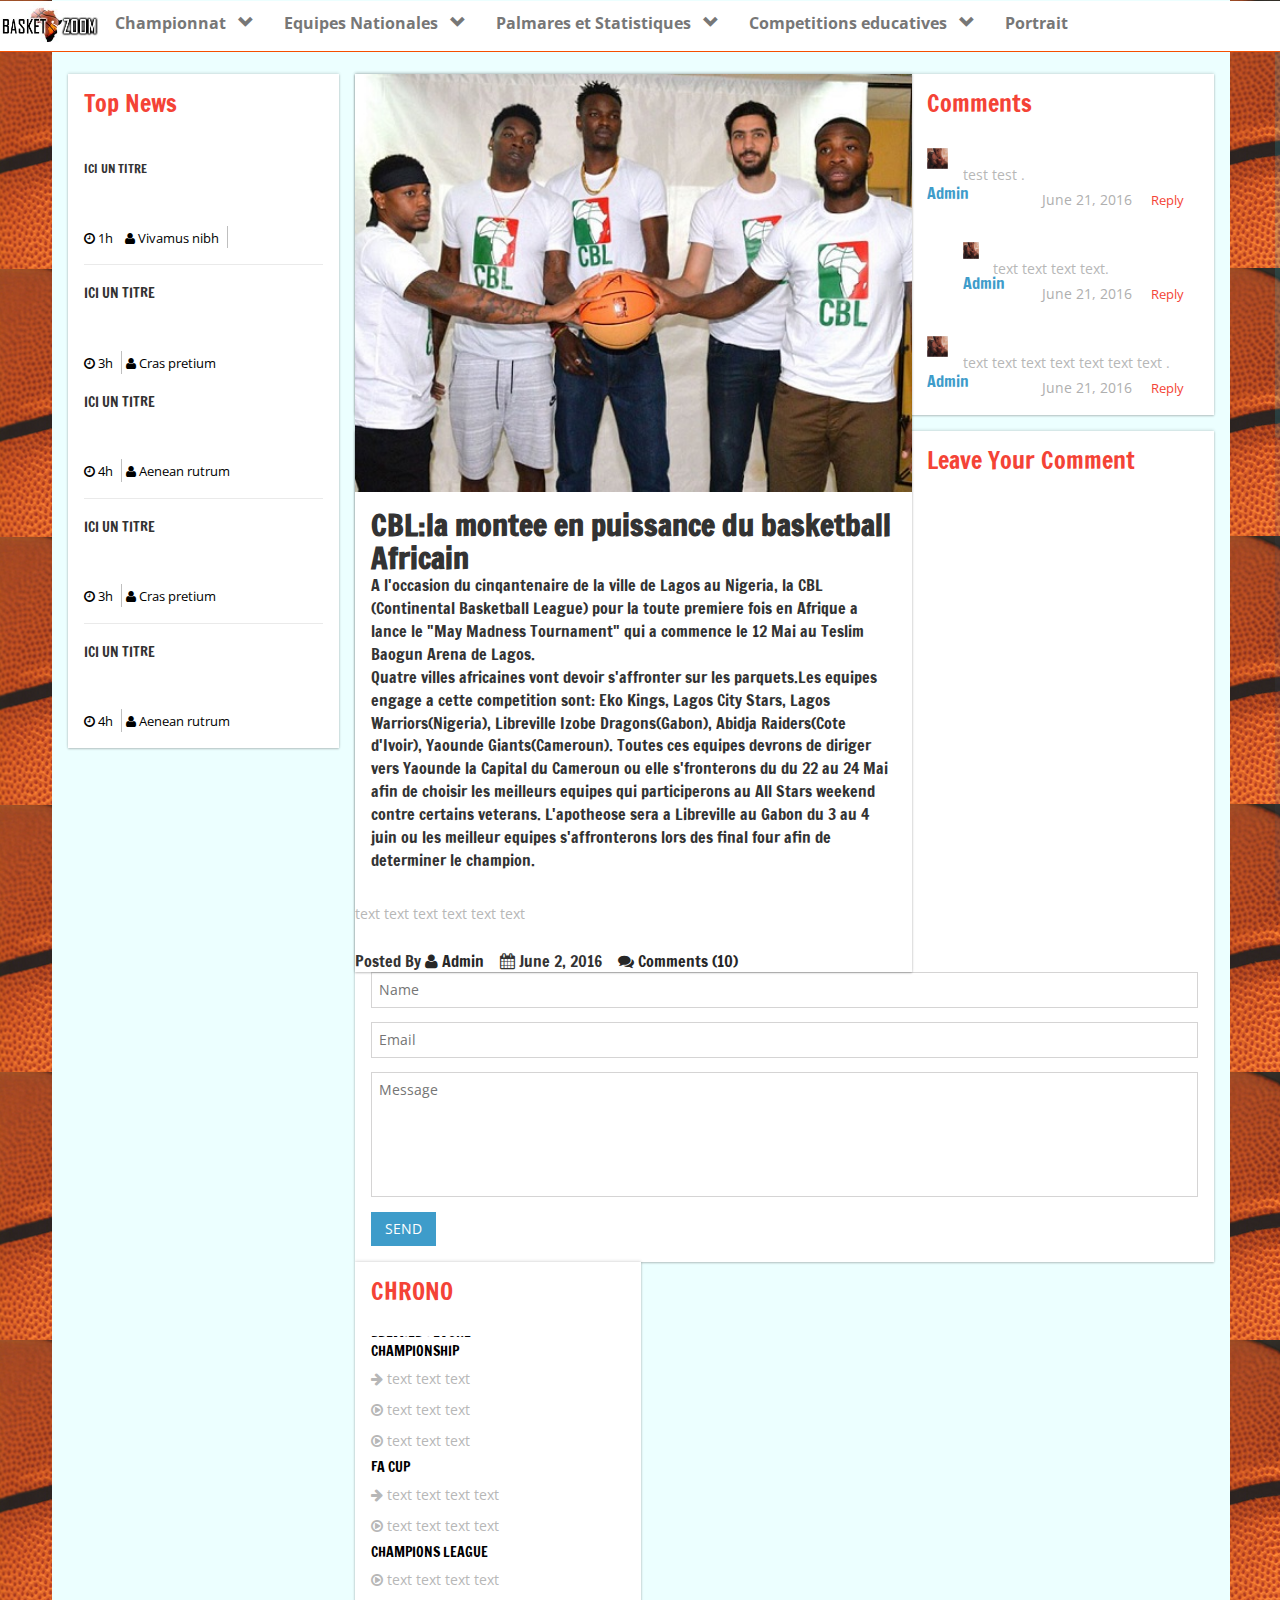
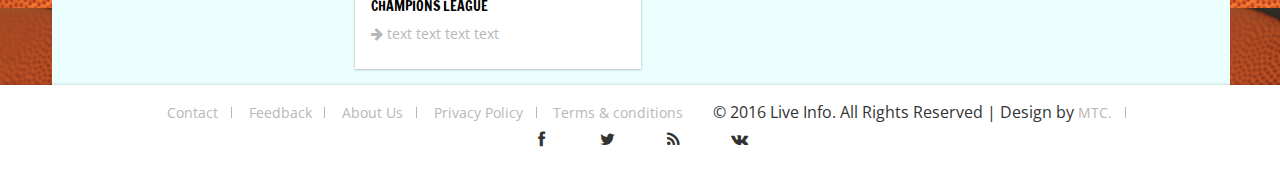
==== commit d7403d3b: "Redaction des articles" ====
--- a/single.html
+++ b/single.html
@@ -7,7 +7,7 @@
 <!DOCTYPE HTML>
 <html>
 <head>
-<title>BasketballZoom</title>
+<title>BasketZoom</title>
 <meta name="viewport" content="width=device-width, initial-scale=1">
 <meta http-equiv="Content-Type" content="text/html; charset=utf-8" />
 <meta property="og:title" content="Vide" />
@@ -432,17 +432,24 @@
 								<div class="col-md-8 top-grid-left-left s-top-grid-left-left">
 									<div class="top-grid-left-left-grids">
 										<div class="s-top-grid-left-img">
-											<div data-video="Bzt6h5uFWOU" id="video">
-												<img src="images/f4.jpg" alt="Use your own screenshot.">
+											<div data-video="" id="video">
+												<img src="images/CBL1.jpg" alt="Use your own screenshot.">
 											</div>
 											<div class="clearfix"> </div>
 											<div  class="single-img-grid">
 												<div class="s-author">
 													<h2> <b>CBL:la montee en puissance du basketball Africain</b></h2>
-                          <p>A l'occasion du cinqantenaire de la ville de Lagos au Nigeria, continental
-                          Basketball League (CBL) pour la toute premiere fois en Afrique a lance le "May
-                          Madness Tournament" qui a commence le 12 Mai au Teslim Baogun Arena de Lagos.
-                        Quatre villes africaines vont devoir s'affronter sur les parquets.</p>
+                          <p>A l'occasion du cinqantenaire de la ville de Lagos au Nigeria, la CBL (Continental
+                            Basketball League) pour la toute premiere fois en Afrique a lance le
+                            "May Madness Tournament" qui a commence le 12 Mai au Teslim Baogun Arena de Lagos.
+                            <p>Quatre villes africaines vont devoir s'affronter sur les parquets.Les equipes engage
+                          a cette competition sont: Eko Kings, Lagos City Stars, Lagos Warriors(Nigeria), Libreville Izobe
+                        Dragons(Gabon), Abidja Raiders(Cote d'Ivoir), Yaounde Giants(Cameroun).
+                      Toutes ces equipes devrons de diriger vers Yaounde la Capital du Cameroun ou elle s'fronterons du
+                    du 22 au 24 Mai afin de choisir les meilleurs equipes qui participerons au All Stars weekend contre
+                    certains veterans. L'apotheose sera a Libreville au Gabon du 3 au 4 juin ou les meilleur equipes
+                    s'affronterons lors des final four afin de determiner le champion.</p>            
+                  </div>
 												</div>
 												<div class="s-para">
 													<p> text text text text text text
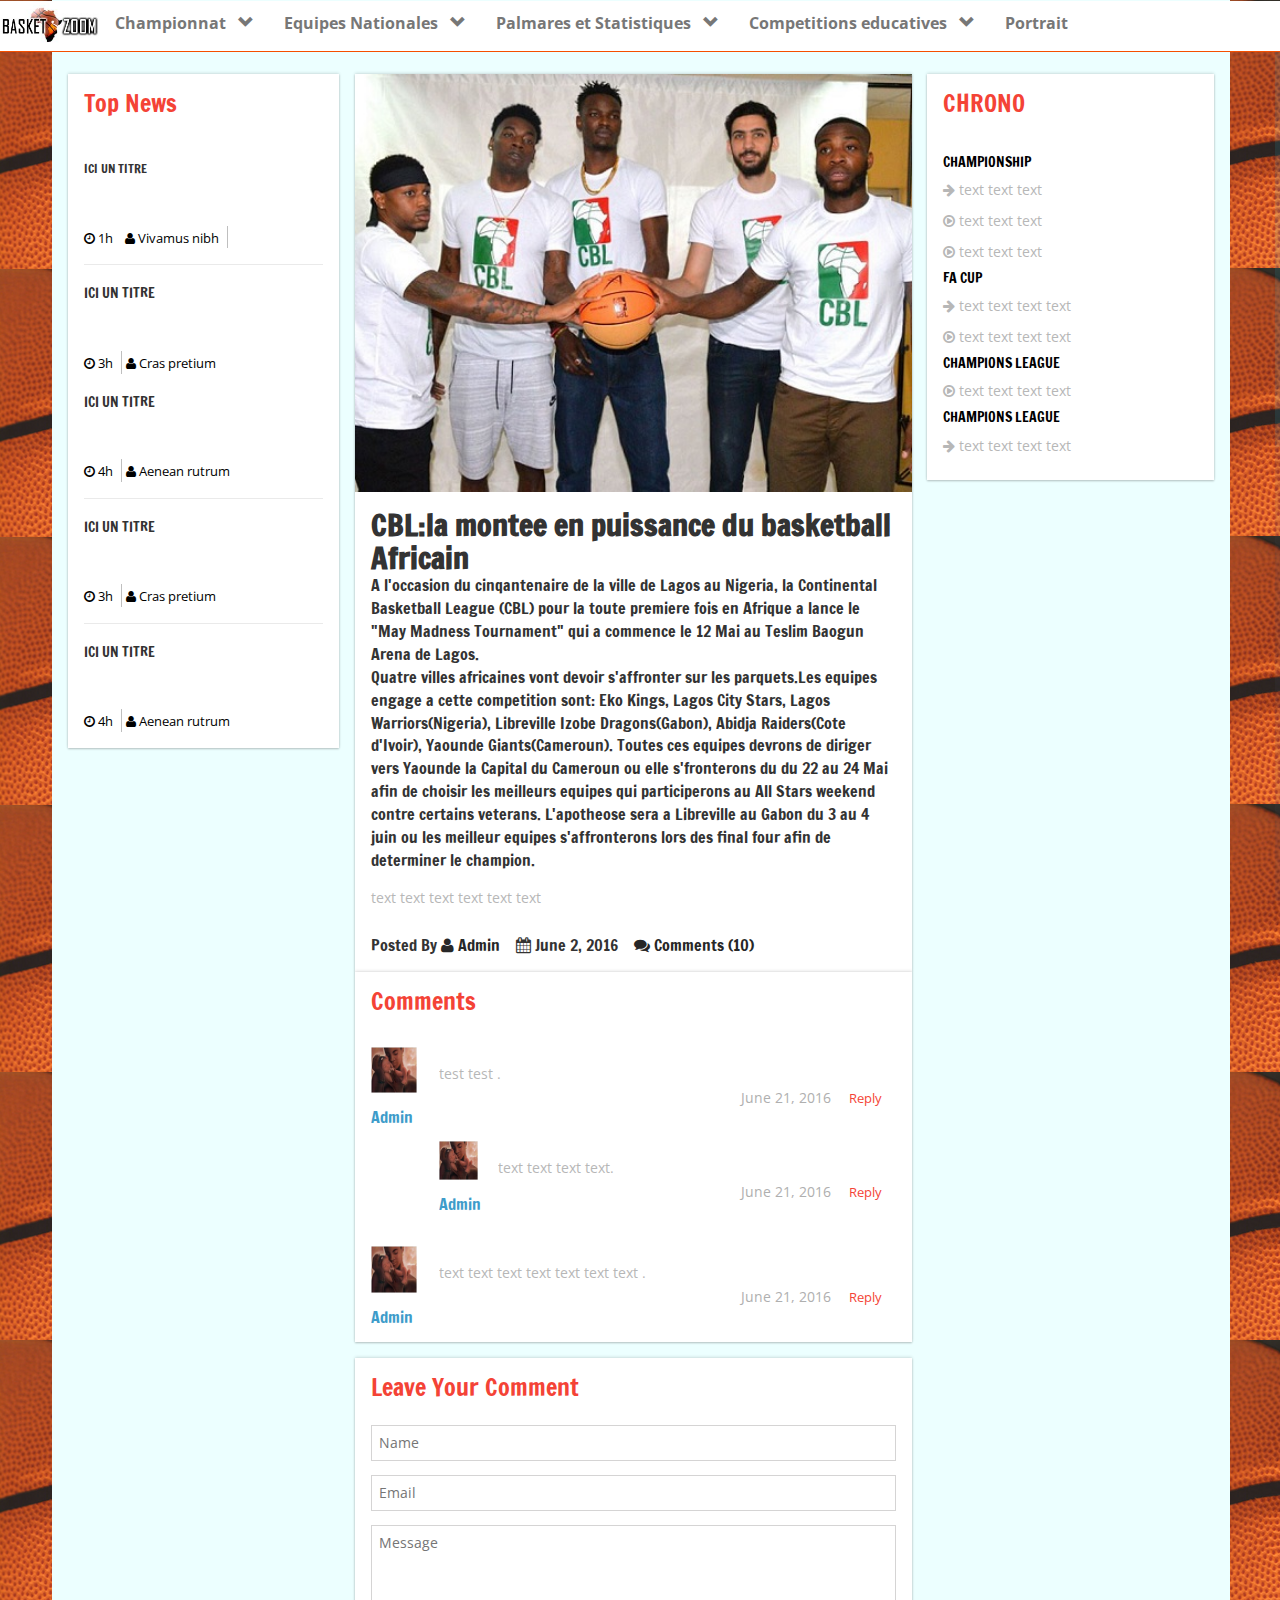
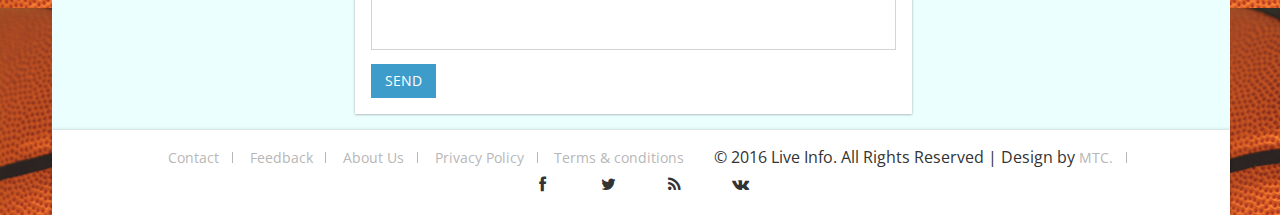
==== commit e7bdccff: "Redaction des articles" ====
--- a/single.html
+++ b/single.html
@@ -439,16 +439,18 @@
 											<div  class="single-img-grid">
 												<div class="s-author">
 													<h2> <b>CBL:la montee en puissance du basketball Africain</b></h2>
-                          <p>A l'occasion du cinqantenaire de la ville de Lagos au Nigeria, la CBL (Continental
-                            Basketball League) pour la toute premiere fois en Afrique a lance le
+                          <p>A l'occasion du cinqantenaire de la ville de Lagos au Nigeria, la Continental
+                            Basketball League (CBL) pour la toute premiere fois en Afrique a lance le
                             "May Madness Tournament" qui a commence le 12 Mai au Teslim Baogun Arena de Lagos.
+                              <div class="clearfix" >
                             <p>Quatre villes africaines vont devoir s'affronter sur les parquets.Les equipes engage
                           a cette competition sont: Eko Kings, Lagos City Stars, Lagos Warriors(Nigeria), Libreville Izobe
                         Dragons(Gabon), Abidja Raiders(Cote d'Ivoir), Yaounde Giants(Cameroun).
                       Toutes ces equipes devrons de diriger vers Yaounde la Capital du Cameroun ou elle s'fronterons du
                     du 22 au 24 Mai afin de choisir les meilleurs equipes qui participerons au All Stars weekend contre
                     certains veterans. L'apotheose sera a Libreville au Gabon du 3 au 4 juin ou les meilleur equipes
-                    s'affronterons lors des final four afin de determiner le champion.</p>            
+                    s'affronterons lors des final four afin de determiner le champion.</p>
+                  </p>
                   </div>
 												</div>
 												<div class="s-para">
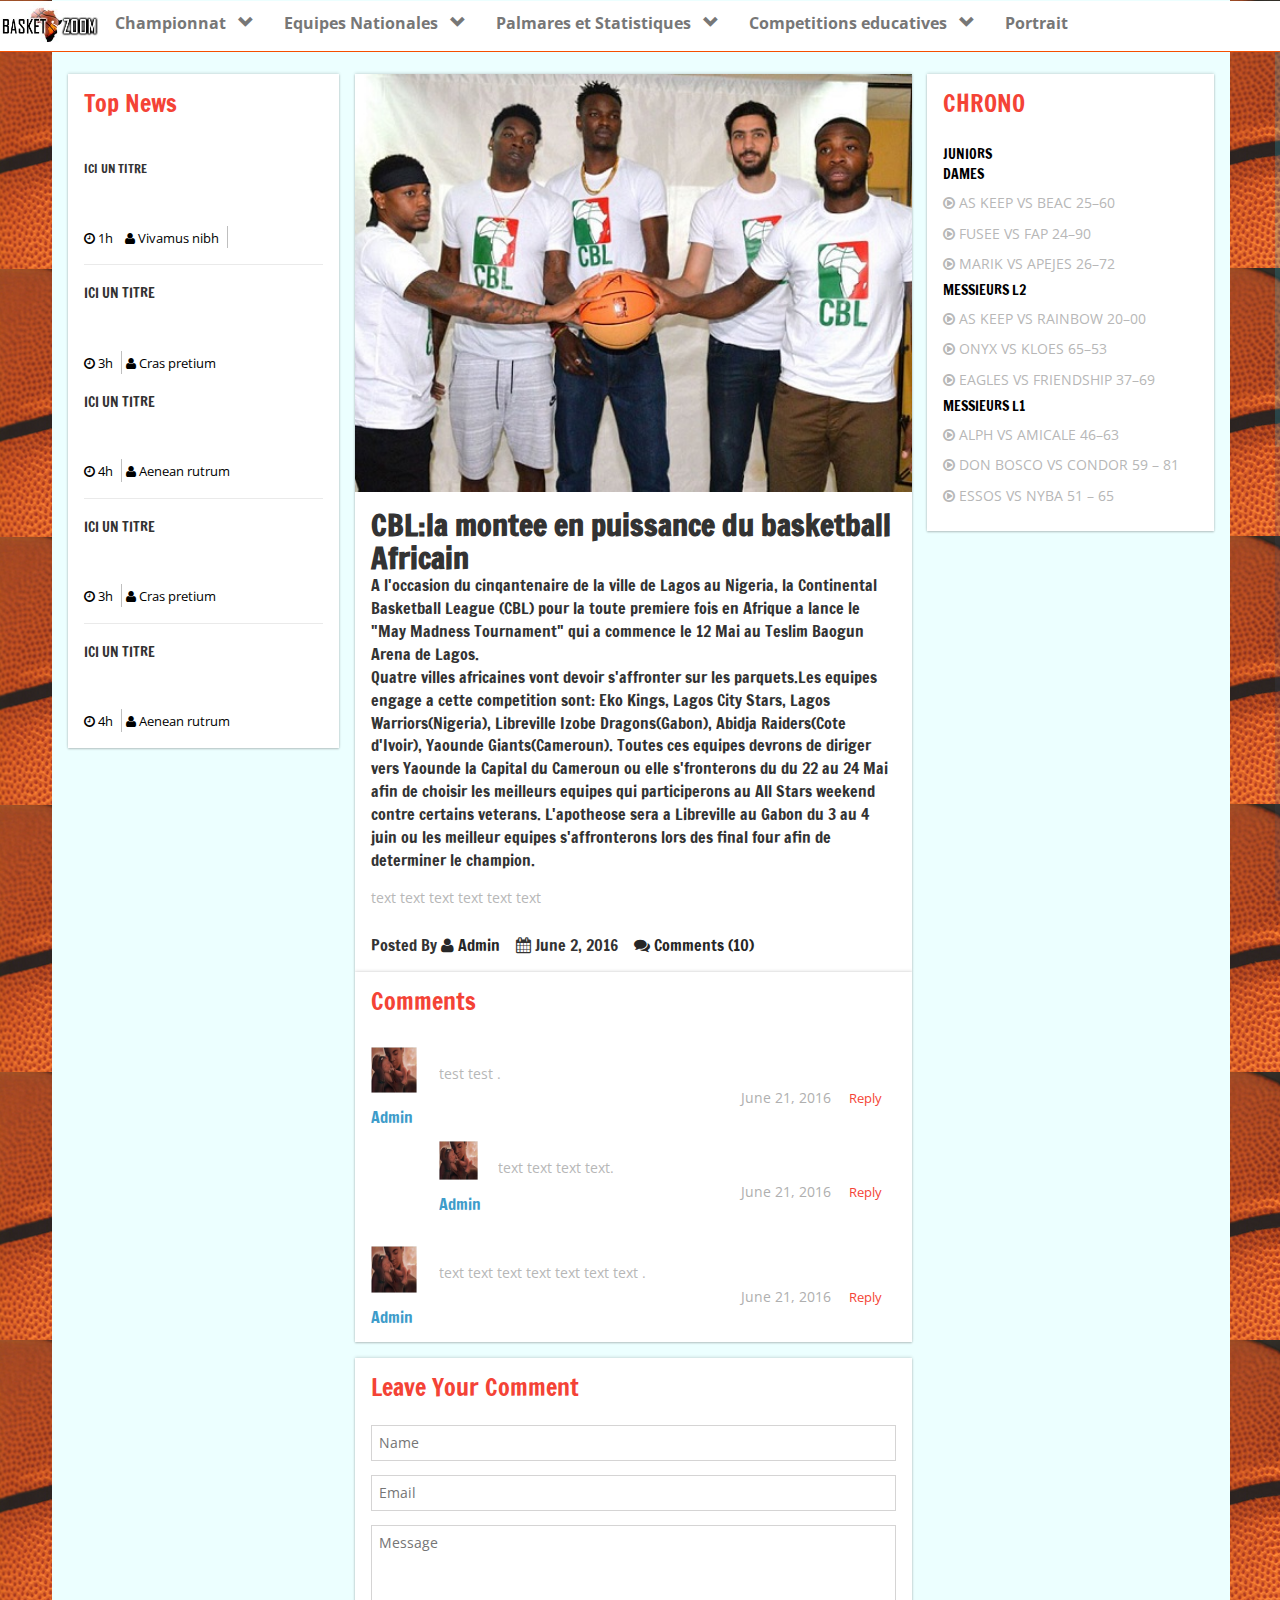
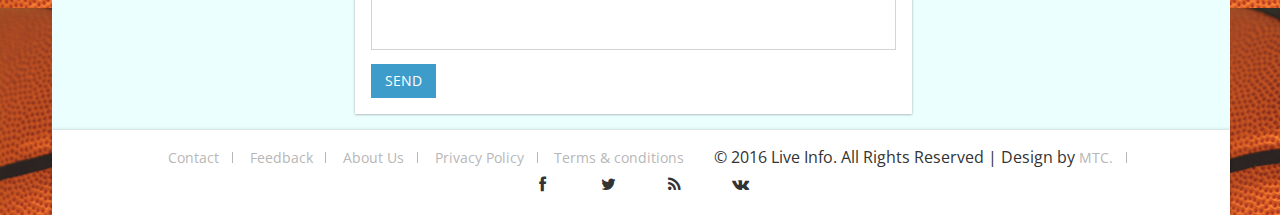
==== commit 06724af5: "Redaction des articles" ====
--- a/single.html
+++ b/single.html
@@ -544,37 +544,37 @@
 									<div id="design" class="date">
 														<div id="cycler">
 															<div class="date-text">
-																<h4>Premier League</h4>
+																<h4>Juniors</h4>
 																<ul>
-																	<li><a href="single.html"><i class="fa fa-arrow-right"></i> text text text .</a></li>
-																	<li><a href="V_single.html"><i class="fa fa-play-circle-o"></i> text text text .</a></li>
+																	<li><a href="single.html"><i class="fa fa-play-circle-o"></i>AS KEEP VS ESPOR 104-59.</a></li>
+																	<li><a href="V_single.html"><i class="fa fa-play-circle-o"></i> FALCONS VS ALPH 23–62 .</a></li>
+                                  <li><a href="V_single.html"><i class="fa fa-play-circle-o"></i> ESPOIR VS FUSEE 69–36 .</a></li>
+                                  <li><a href="V_single.html"><i class="fa fa-play-circle-o"></i> AMICALE VS PHI SLAMA 67–19.</a></li>
+                                      <li><a href="V_single.html"><i class="fa fa-play-circle-o"></i>FRIENDSHIP VS ACPBA 57–52.</a></li>
 																</ul>
 															</div>
 															<div class="date-text">
-																<h4>Championship</h4>
+																<h4>Dames</h4>
 																<ul>
-																	<li><a href="single.html"><i class="fa fa-arrow-right"></i> text text text </a></li>
-																	<li><a href="V_single.html"><i class="fa fa-play-circle-o"></i> text text text</a></li>
-																	<li><a href="V_single.html"><i class="fa fa-play-circle-o"></i> text text text</a></li>
+																	<li><a href="single.html"><i class="fa fa-play-circle-o"></i> AS KEEP VS BEAC 25–60 </a></li>
+																	<li><a href="V_single.html"><i class="fa fa-play-circle-o"></i> FUSEE VS FAP 24–90</a></li>
+																	<li><a href="V_single.html"><i class="fa fa-play-circle-o"></i> MARIK VS APEJES 26–72</a></li>
 																</ul>
 															</div>
 															<div class="date-text">
-																<h4>FA Cup</h4>
+																<h4>Messieurs L2</h4>
 																<ul>
-																	<li><a href="single.html"><i class="fa fa-arrow-right"></i> text text text text </a></li>
-																	<li><a href="V_single.html"><i class="fa fa-play-circle-o"></i> text text text text</a></li>
+																	<li><a href="V_single.html"><i class="fa fa-play-circle-o"></i> AS KEEP VS RAINBOW 20–00</a></li>
+                                  <li><a href="V_single.html"><i class="fa fa-play-circle-o"></i> ONYX VS KLOES 65–53</a></li>
+                                  <li><a href="V_single.html"><i class="fa fa-play-circle-o"></i> EAGLES VS FRIENDSHIP 37–69</a></li>
 																</ul>
 															</div>
 															<div class="date-text">
-																<h4>Champions League</h4>
+																<h4>Messieurs L1</h4>
 																<ul>
-																	<li><a href="V_single.html"><i class="fa fa-play-circle-o"></i> text text text text</a></li>
-																</ul>
-															</div>
-															<div class="date-text">
-																<h4>Champions League</h4>
-																<ul>
-																	<li><a href="single.html"><i class="fa fa-arrow-right"></i> text text text text</a></li>
+																	<li><a href="single.html"><i class="fa fa-play-circle-o"></i>  ALPH VS AMICALE 46–63</a></li>
+                                  <li><a href="single.html"><i class="fa fa-play-circle-o"></i> DON BOSCO VS CONDOR 59 – 81</a></li>
+                                  <li><a href="single.html"><i class="fa fa-play-circle-o"></i> ESSOS VS NYBA 51 – 65</a></li>
 																</ul>
 															</div>
 														</div>
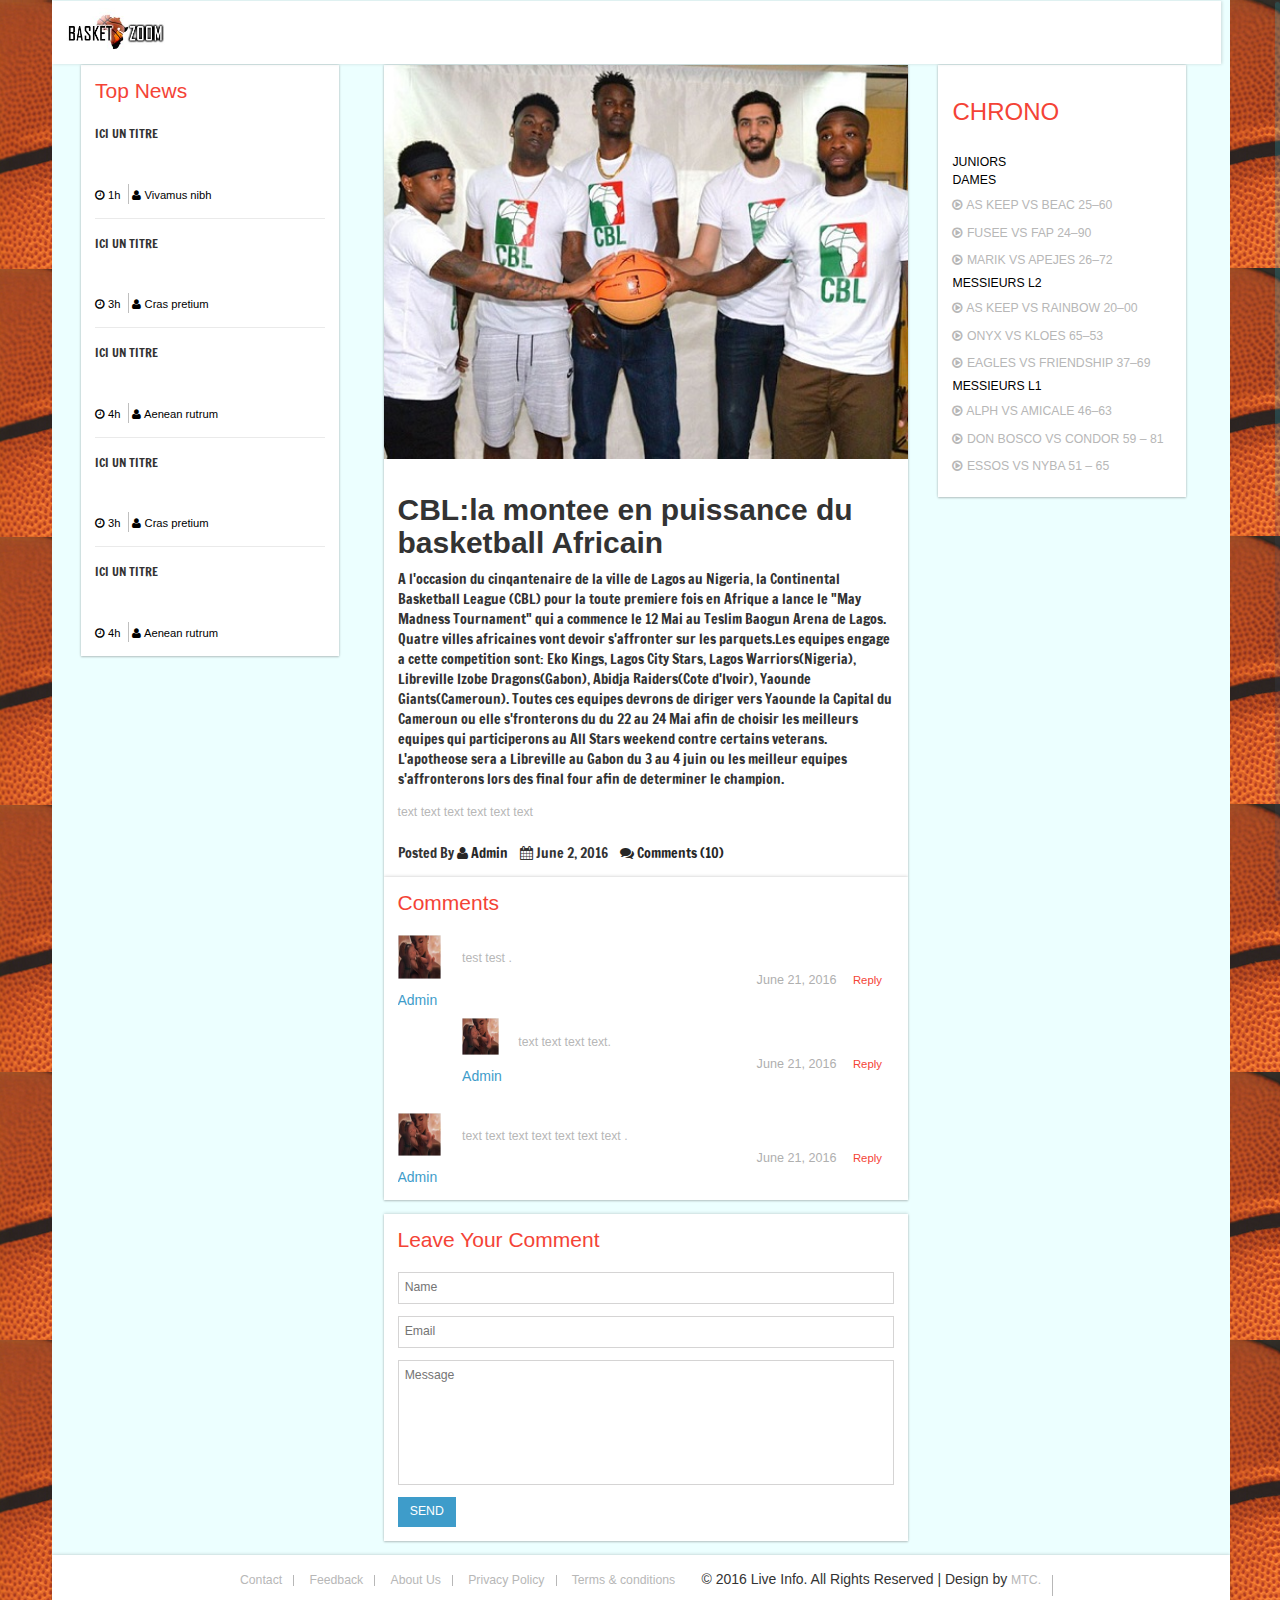
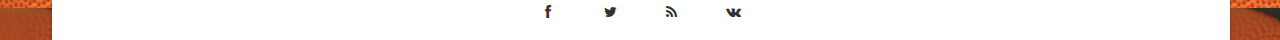
==== commit c4edaf5b: "Add files via upload" ====
--- a/single.html
+++ b/single.html
@@ -7,33 +7,33 @@
 <!DOCTYPE HTML>
 <html>
 <head>
-<title>BasketZoom</title>
+<title>Live info a Sports Category Flat Bootstrap Responsive Website Template | Home :: w3layouts</title>
 <meta name="viewport" content="width=device-width, initial-scale=1">
 <meta http-equiv="Content-Type" content="text/html; charset=utf-8" />
 <meta property="og:title" content="Vide" />
 <meta name="keywords" content="Live info Responsive web template, Bootstrap Web Templates, Flat Web Templates, Android Compatible web template,
 Smartphone Compatible web template, free webdesigns for Nokia, Samsung, LG, SonyEricsson, Motorola web design" />
 <script type="application/x-javascript"> addEventListener("load", function() { setTimeout(hideURLbar, 0); }, false); function hideURLbar(){ window.scrollTo(0,1); } </script>
- <link rel="shortcut icon" href="images/ico/zoom1.ico">
-
  <!-- Bootstrap Core CSS -->
 <link href="css/bootstrap.min.css" rel='stylesheet' type='text/css' />
 <!-- Custom CSS -->
 <link href="css/style.css" rel='stylesheet' type='text/css' />
-
 <!-- Graph CSS -->
 <link href="css/font-awesome.css" rel="stylesheet">
-
- <!-- Menu dropdown CSS -->
-<link href="css/css.css" rel='stylesheet' type='text/css' />
 <!-- jQuery -->
+
 <!-- lined-icons -->
 <link rel="stylesheet" href="css/icon-font.min.css" type='text/css' />
 <!-- //lined-icons -->
 
 <!-- webfonts -->
+
 <link href='//fonts.googleapis.com/css?family=Nunito:400,700,300' rel='stylesheet' type='text/css'>
 <link href='//fonts.googleapis.com/css?family=Francois+One' rel='stylesheet' type='text/css'>
+<link rel="stylesheet" href="//maxcdn.bootstrapcdn.com/bootstrap/3.3.7/css/bootstrap.min.css">
+<link rel="stylesheet" href="https://cdn.datatables.net/1.10.15/css/dataTables.bootstrap.min.css">
+
+
 <!--// webfonts -->
  <!-- Meters graphs -->
 <script src="js/jquery-1.11.1.min.js"></script>
@@ -49,312 +49,16 @@
 		<!-- main content start-->
 		<div class="main-content">
 			<!-- header-starts -->
-<nav class="navbar navbar-default navbar-fixed-top">
-    <div class="navbar-header">
-      <button class="navbar-toggle" type="button" data-toggle="collapse" data-target=".js-navbar-collapse">
-        <span class="sr-only">Toggle navigation</span>
-        <span class="icon-bar"></span>
-        <span class="icon-bar"></span>
-        <span class="icon-bar"></span>
-      </button>
-      <a class="navbar-brand" href="index.html"><img src="images/basketZoom.png"></a>
-    </div>
-
-
-    <div class="collapse navbar-collapse js-navbar-collapse">
-      <ul class="nav navbar-nav">
-        <li class="dropdown mega-dropdown">
-          <a href="#" class="dropdown-toggle" data-toggle="dropdown">Championnat <span class="glyphicon glyphicon-chevron-down"></span></a>
-
-          <ul class="dropdown-menu mega-dropdown-menu row">
-            <li class="col-sm-3">
-              <ul>
-                <li class="dropdown-header">New in Stores</li>
-                <div id="myCarousel" class="carousel slide" data-ride="carousel">
-                  <div class="carousel-inner">
-                    <div class="item active">
-                      <a href="#"><img src="images/t1.jpg" class="img-responsive" alt="product 1"></a>
-                      <h4><small>Tel:00237123456789</small></h4>
-                     </div>
-                    <!-- End Item -->
-                    <div class="item">
-                      <a href="#"><img src="images/t2.png" class="img-responsive" alt="product 2"></a>
-                      <h4><small>Tel:00237123456789</small></h4>
-                    </div>
-                    <!-- End Item -->
-                    <div class="item">
-                      <a href="#"><img src="images/t3.png" class="img-responsive" alt="product 3"></a>
-                      <h4><small>Tel:00237123456789</small></h4>
-                   </div>
-                    <!-- End Item -->
-                  </div>
-                  <!-- End Carousel Inner -->
-                </div>
-                <!-- /.carousel -->
-                <li class="divider"></li>
-                <li class="dropdown-header">Jeux Universitaires</li>
-                <li><a href="athletics.html">JU Dame</a></li>
-                <li><a href="athletics.html">JU Messieurs</a></li>
-           </ul>
-            </li>
-            <li class="col-sm-3">
-              <ul>
-                <li class="dropdown-header">National</li>
-                <li><a href="athletics.html">Senior Dame</a></li>
-                <li><a href="athletics.html">Senior Messieur</a></li>
-                <li><a href="athletics.html">Junior</a></li>
-                <li><a href="athletics.html">Vétéran</a></li>
-                <li class="divider"></li>
-
-              </ul>
-            </li>
-            <li class="col-sm-3">
-              <ul>
-                <li class="dropdown-header">Regional</li>
-                <li><a href="athletics.html">U 10</a></li>
-                <li><a href="athletics.html">U 12</a></li>
-                <li><a href="athletics.html">U 14</a></li>
-                <li><a href="athletics.html">U 16</a></li>
-                <li><a href="athletics.html">Junior</a></li>
-                <li><a href="athletics.html">Senior</a></li>
-                <li><a href="athletics.html">Vétéran</a></li>
-                <li class="divider"></li>
-
-              </ul>
-            </li>
-            <li class="col-sm-3">
-              <ul>
-                <li class="dropdown-header">Fenasco</li>
-                <li><a href="athletics.html">Fenasco A</a></li>
-                <li><a href="athletics.html">Fenasco B</a></li>
-                <li class="divider"></li>
-                <li class="dropdown-header">Newsletter</li>
-                <form class="form" role="form">
-                  <div class="form-group">
-                    <label class="sr-only" for="email">Email address</label>
-                    <input type="email" class="form-control" id="email" placeholder="Entrez votre email">
-                  </div>
-                  <button type="submit" class="btn btn-primary btn-block">S'enregistrer</button>
-                </form>
-              </ul>
-            </li>
-          </ul>
-
-        </li>
-
-      </ul>
-
-		 <ul class="nav navbar-nav">
-        <li class="dropdown mega-dropdown">
-          <a href="#" class="dropdown-toggle" data-toggle="dropdown">Equipes Nationales <span class="glyphicon glyphicon-chevron-down"></span></a>
-
-          <ul class="dropdown-menu mega-dropdown-menu row">
-            <li class="col-sm-3">
-              <ul>
-                <li class="dropdown-header">New in Stores</li>
-                <div id="myCarousel" class="carousel slide" data-ride="carousel">
-                  <div class="carousel-inner">
-                    <div class="item active">
-                      <a href="#"><img src="images/t1.jpg" class="img-responsive" alt="product 1"></a>
-                      <h4><small>Tel:00237123456789</small></h4>
-                     </div>
-                    <!-- End Item -->
-                    <div class="item">
-                      <a href="#"><img src="images/t2.png" class="img-responsive" alt="product 2"></a>
-                      <h4><small>Tel:00237123456789</small></h4>
-                    </div>
-                    <!-- End Item -->
-                    <div class="item">
-                      <a href="#"><img src="images/t3.png" class="img-responsive" alt="product 3"></a>
-                      <h4><small>Tel:00237123456789</small></h4>
-                   </div>
-                    <!-- End Item -->
-                  </div>
-                  <!-- End Carousel Inner -->
-                </div>
-                <!-- /.carousel -->
-                <li class="divider"></li>
-
-           </ul>
-            </li>
-            <li class="col-sm-3">
-              <ul>
-                <li class="dropdown-header">Dame</li>
-                <li><a href="club.html">Senior Dame</a></li>
-                <li><a href="club.html">Junior Dame</a></li>
-              	 <li class="divider"></li>
-             </ul>
-            </li>
-            <li class="col-sm-3">
-              <ul>
-                <li class="dropdown-header">Messieur</li>
-                <li><a href="club.html">Senior Messieur</a></li>
-                <li><a href="club.html">Junior Messieur</a></li>
-                <li class="divider"></li>
-              </ul>
-            </li>
-            <li class="col-sm-3">
-              <ul>
-               <li class="dropdown-header">Newsletter</li>
-                <form class="form" role="form">
-                  <div class="form-group">
-                    <label class="sr-only" for="email">Email address</label>
-                    <input type="email" class="form-control" id="email" placeholder="Entrez votre email">
-                  </div>
-                  <button type="submit" class="btn btn-primary btn-block">S'enregistrer</button>
-                </form>
-                <li class="divider"></li>
-              </ul>
-            </li>
-          </ul>
-
-        </li>
-
-      </ul>
-
-       <ul class="nav navbar-nav">
-        <li class="dropdown mega-dropdown">
-          <a href="#" class="dropdown-toggle" data-toggle="dropdown">Palmares et Statistiques <span class="glyphicon glyphicon-chevron-down"></span></a>
-
-          <ul class="dropdown-menu mega-dropdown-menu row">
-            <li class="col-sm-3">
-              <ul>
-                <li class="dropdown-header">New in Stores</li>
-                <div id="myCarousel" class="carousel slide" data-ride="carousel">
-                  <div class="carousel-inner">
-                    <div class="item active">
-                      <a href="#"><img src="images/t1.jpg" class="img-responsive" alt="product 1"></a>
-                      <h4><small>Tel:00237123456789</small></h4>
-                     </div>
-                    <!-- End Item -->
-                    <div class="item">
-                      <a href="#"><img src="images/t2.png" class="img-responsive" alt="product 2"></a>
-                      <h4><small>Tel:00237123456789</small></h4>
-                    </div>
-                    <!-- End Item -->
-                    <div class="item">
-                      <a href="#"><img src="images/t3.png" class="img-responsive" alt="product 3"></a>
-                      <h4><small>Tel:00237123456789</small></h4>
-                   </div>
-                    <!-- End Item -->
-                  </div>
-                  <!-- End Carousel Inner -->
-                </div>
-                <!-- /.carousel -->
-                <li class="divider"></li>
-
-           </ul>
-            </li>
-            <li class="col-sm-3">
-              <ul>
-                <li class="dropdown-header">Dame</li>
-                <li><a href="#">Senior Dame</a></li>
-                <li><a href="#">Junior Dame</a></li>
-              	 <li class="divider"></li>
-             </ul>
-            </li>
-            <li class="col-sm-3">
-              <ul>
-                <li class="dropdown-header">Messieur</li>
-                <li><a href="#">Senior Messieur</a></li>
-                <li><a href="#">Junior Messieur</a></li>
-                <li class="divider"></li>
-              </ul>
-            </li>
-            <li class="col-sm-3">
-              <ul>
-               <li class="dropdown-header">Newsletter</li>
-                <form class="form" role="form">
-                  <div class="form-group">
-                    <label class="sr-only" for="email">Email address</label>
-                    <input type="email" class="form-control" id="email" placeholder="Entrez votre email">
-                  </div>
-                  <button type="submit" class="btn btn-primary btn-block">S'enregistrer</button>
-                </form>
-                <li class="divider"></li>
-              </ul>
-            </li>
-          </ul>
-
-        </li>
-
-      </ul>
-
-      <ul class="nav navbar-nav">
-        <li class="dropdown mega-dropdown">
-          <a href="#" class="dropdown-toggle" data-toggle="dropdown">Competitions educatives <span class="glyphicon glyphicon-chevron-down"></span></a>
-
-          <ul class="dropdown-menu mega-dropdown-menu row">
-            <li class="col-sm-3">
-              <ul>
-                <li class="dropdown-header">New in Stores</li>
-                <div id="myCarousel" class="carousel slide" data-ride="carousel">
-                 <div class="carousel-inner">
-                    <div class="item active">
-                      <a href="#"><img src="images/t1.jpg" class="img-responsive" alt="product 1"></a>
-                      <h4><small>Tel:00237123456789</small></h4>
-                     </div>
-                    <!-- End Item -->
-                    <div class="item">
-                      <a href="#"><img src="images/t2.png" class="img-responsive" alt="product 2"></a>
-                      <h4><small>Tel:00237123456789</small></h4>
-                    </div>
-                    <!-- End Item -->
-                    <div class="item">
-                      <a href="#"><img src="images/t3.png" class="img-responsive" alt="product 3"></a>
-                      <h4><small>Tel:00237123456789</small></h4>
-                   </div>
-                    <!-- End Item -->
-                  </div>
-                  <!-- End Carousel Inner -->
-                </div>
-                <!-- /.carousel -->
-                <li class="divider"></li>
-                <li class="dropdown-header">Stages</li>
-                <li><a href="athletics.html">Senior Dame</a></li>
-                <li><a href="athletics.html">Junior Dame</a></li>
-
-           </ul>
-            </li>
-            <li class="col-sm-3">
-              <ul>
-                <li class="dropdown-header">Tournois</li>
-                <li><a href="athletics.html">Senior Dame</a></li>
-                <li><a href="athletics.html">Junior Dame</a></li>
-              	 <li class="divider"></li>
-             </ul>
-            </li>
-            <li class="col-sm-3">
-              <ul>
-                <li class="dropdown-header">Camps</li>
-                <li><a href="athletics.html">Senior Messieur</a></li>
-                <li><a href="athletics.html">Junior Messieur</a></li>
-                <li class="divider"></li>
-              </ul>
-            </li>
-            <li class="col-sm-3">
-              <ul>
-               <li class="dropdown-header">Newsletter</li>
-                <form class="form" role="form">
-                  <div class="form-group">
-                    <label class="sr-only" for="email">Email address</label>
-                    <input type="email" class="form-control" id="email" placeholder="Entrez votre email">
-                  </div>
-                  <button type="submit" class="btn btn-primary btn-block">S'enregistrer</button>
-                </form>
-                <li class="divider"></li>
-              </ul>
-            </li>
-          </ul>
-
-        </li>
-
-      </ul>
-      <ul class="nav navbar-nav"><li><a href="#" >Portrait</li></ul>
-    </div>
-    <!-- /.nav-collapse -->
-  </nav>
-
+			<div class="header-section">
+			<div class="top-logo">
+					<h1><a href="index.html"><img src="images/basketZoom.png"></a></h1>
+			</div>
+				<div class="collapse navbar-collapse" id="bs-example-navbar-collapse-1">
+
+				</div>
+
+				<div class="clearfix"> </div>
+			</div>
 			<div id="page-wrapper">
 				<div class="top-grids">
 					<div class="top-grids-info">
